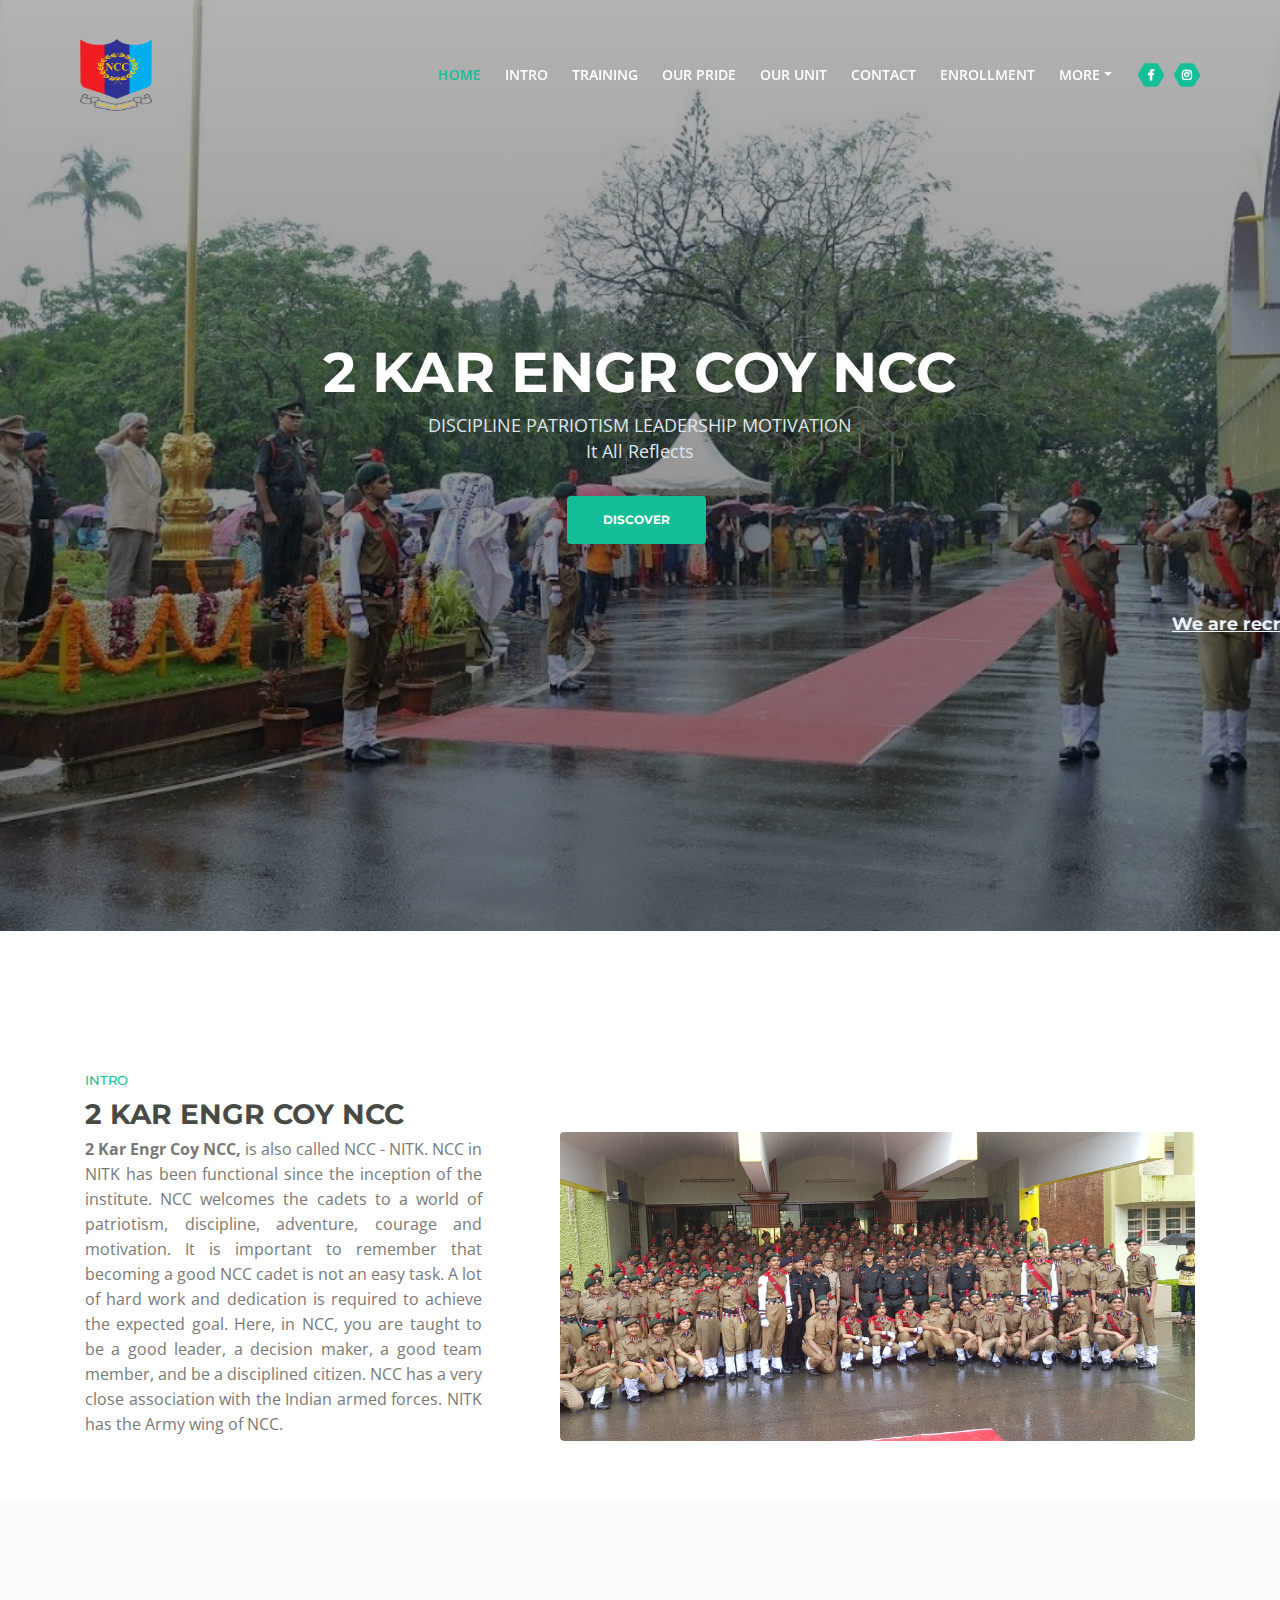
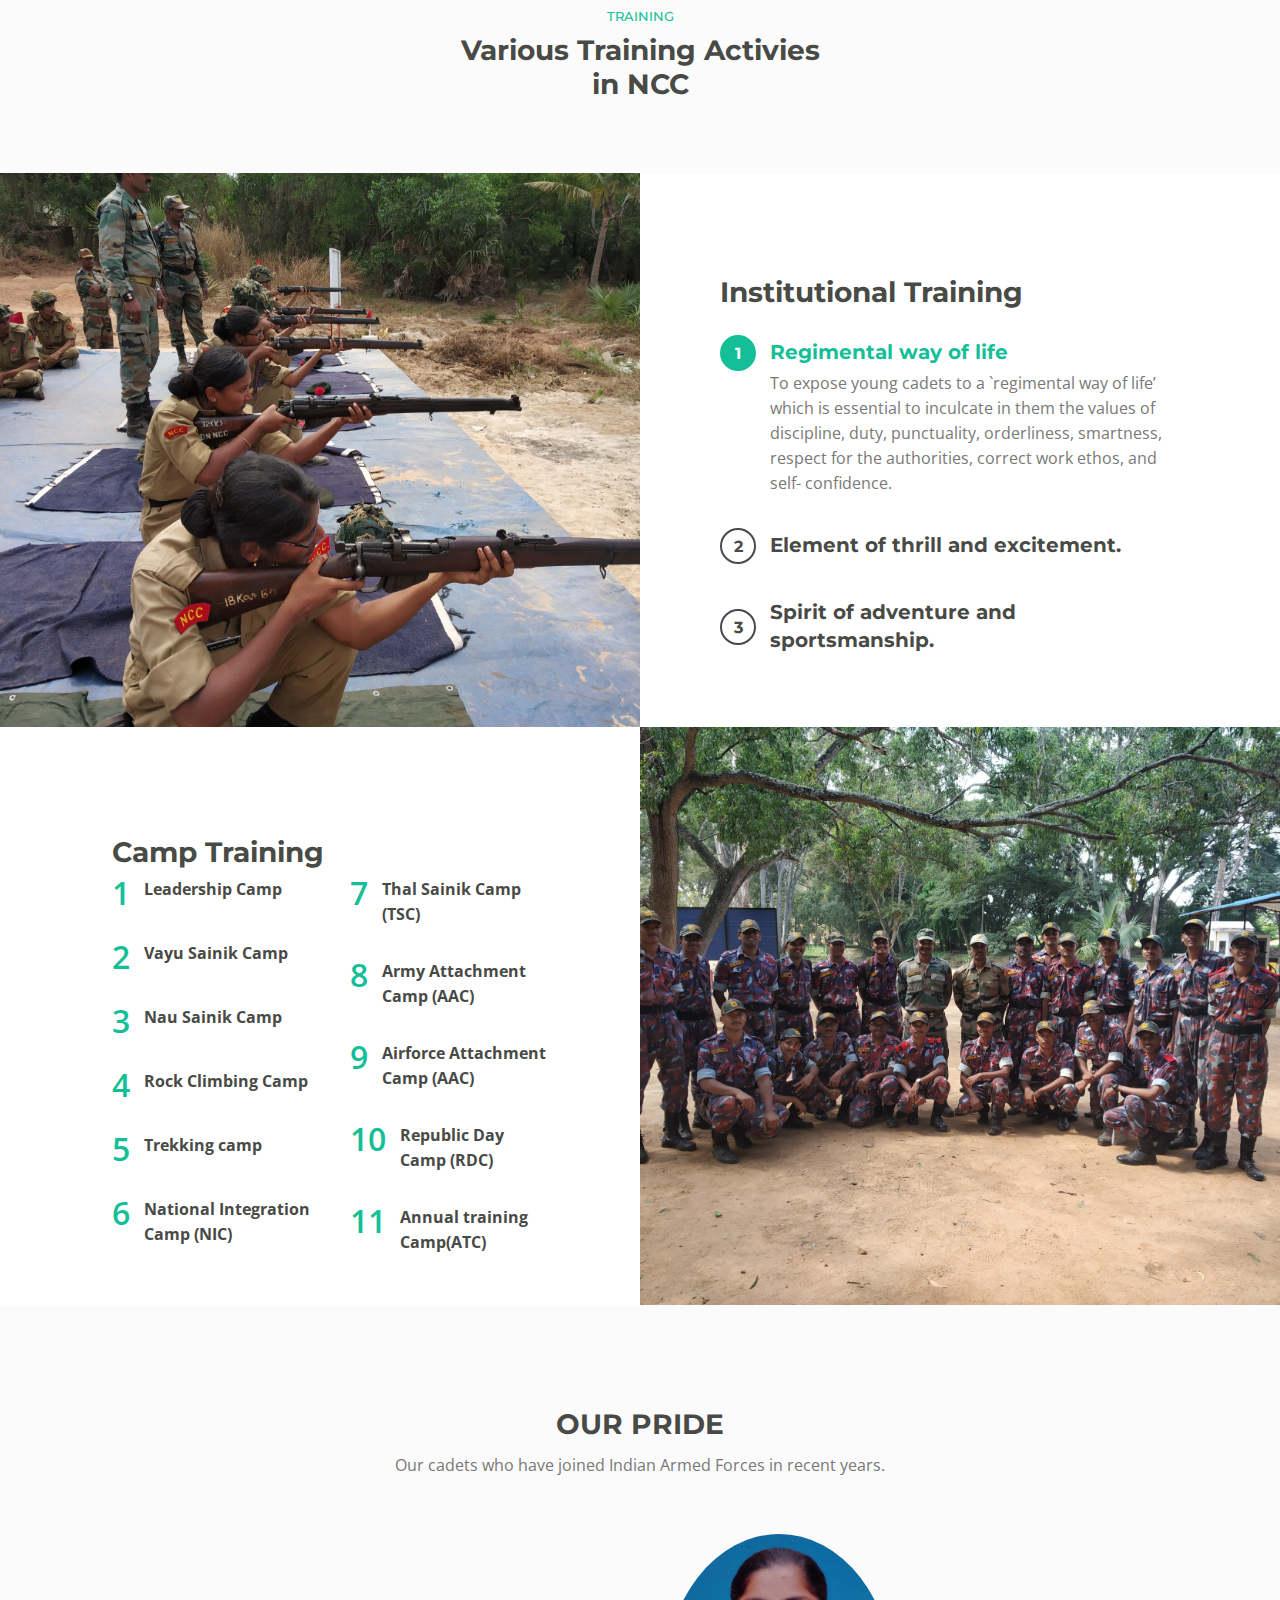
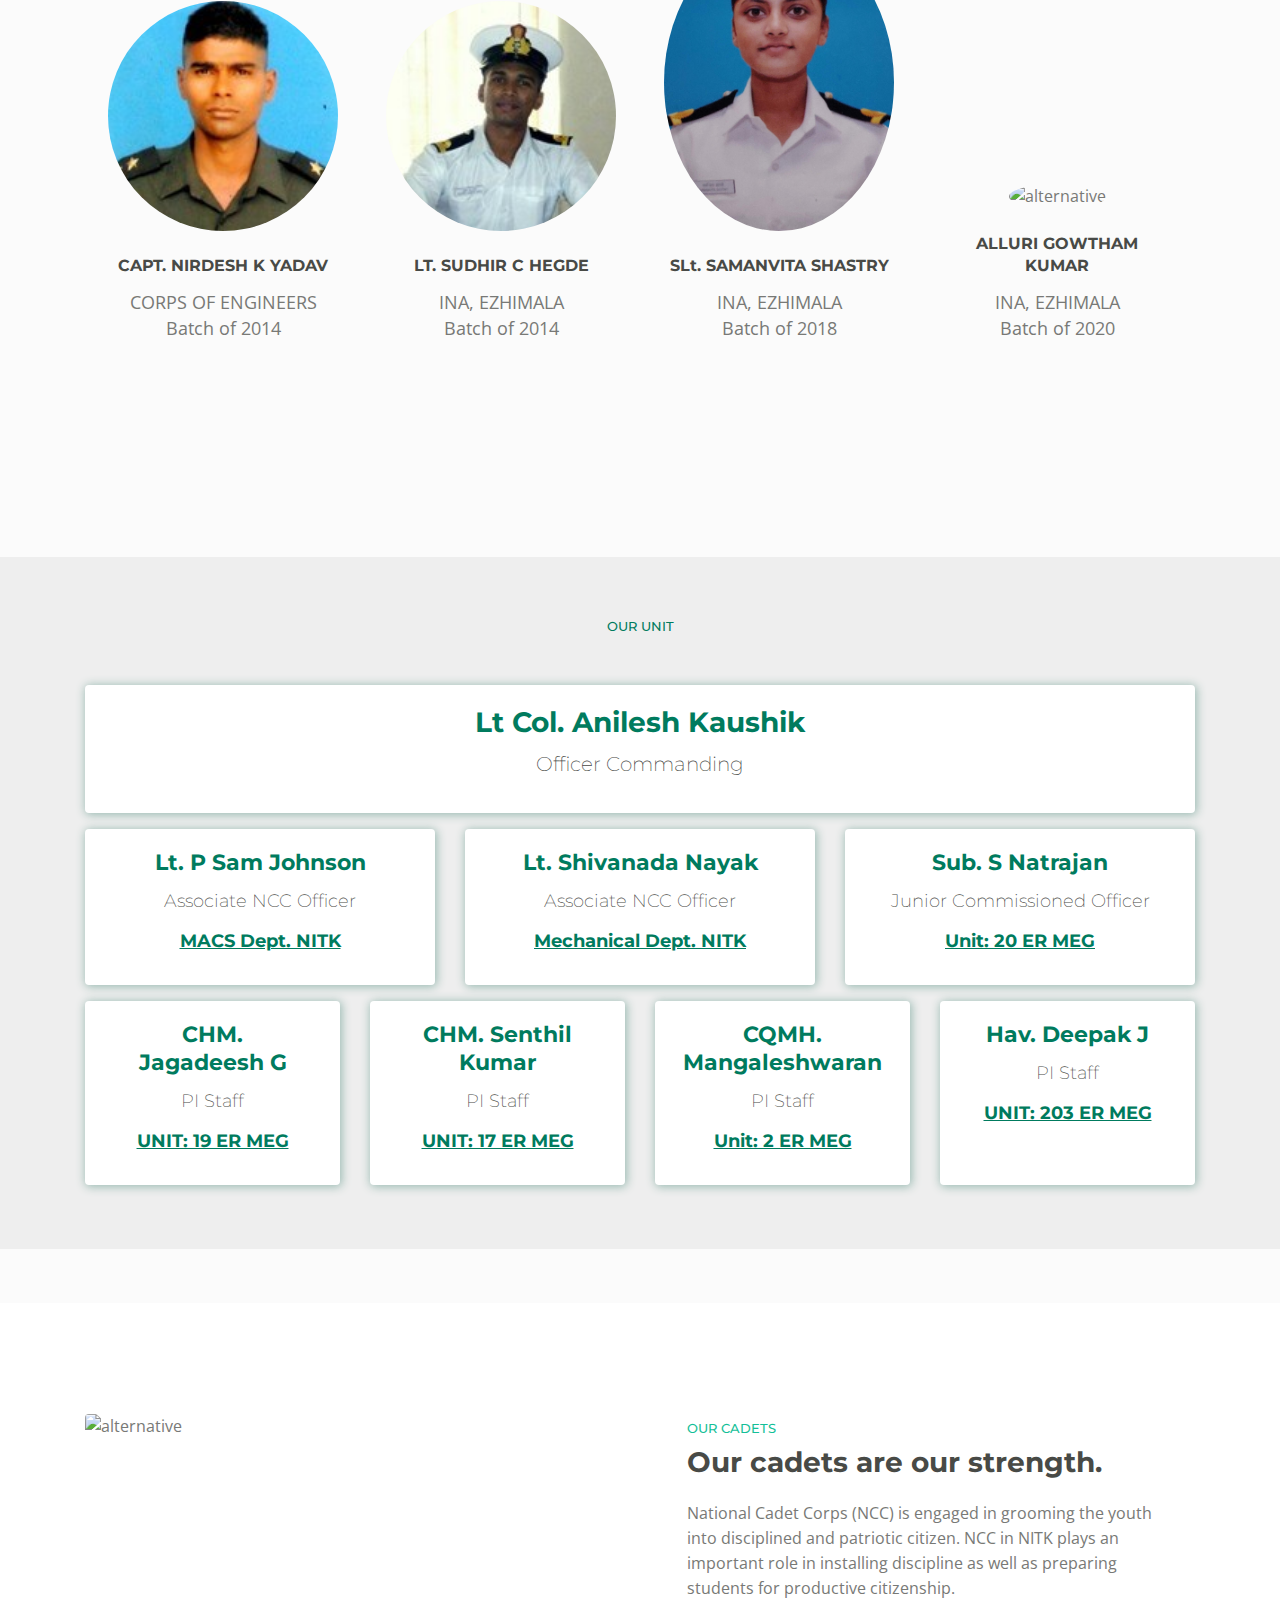
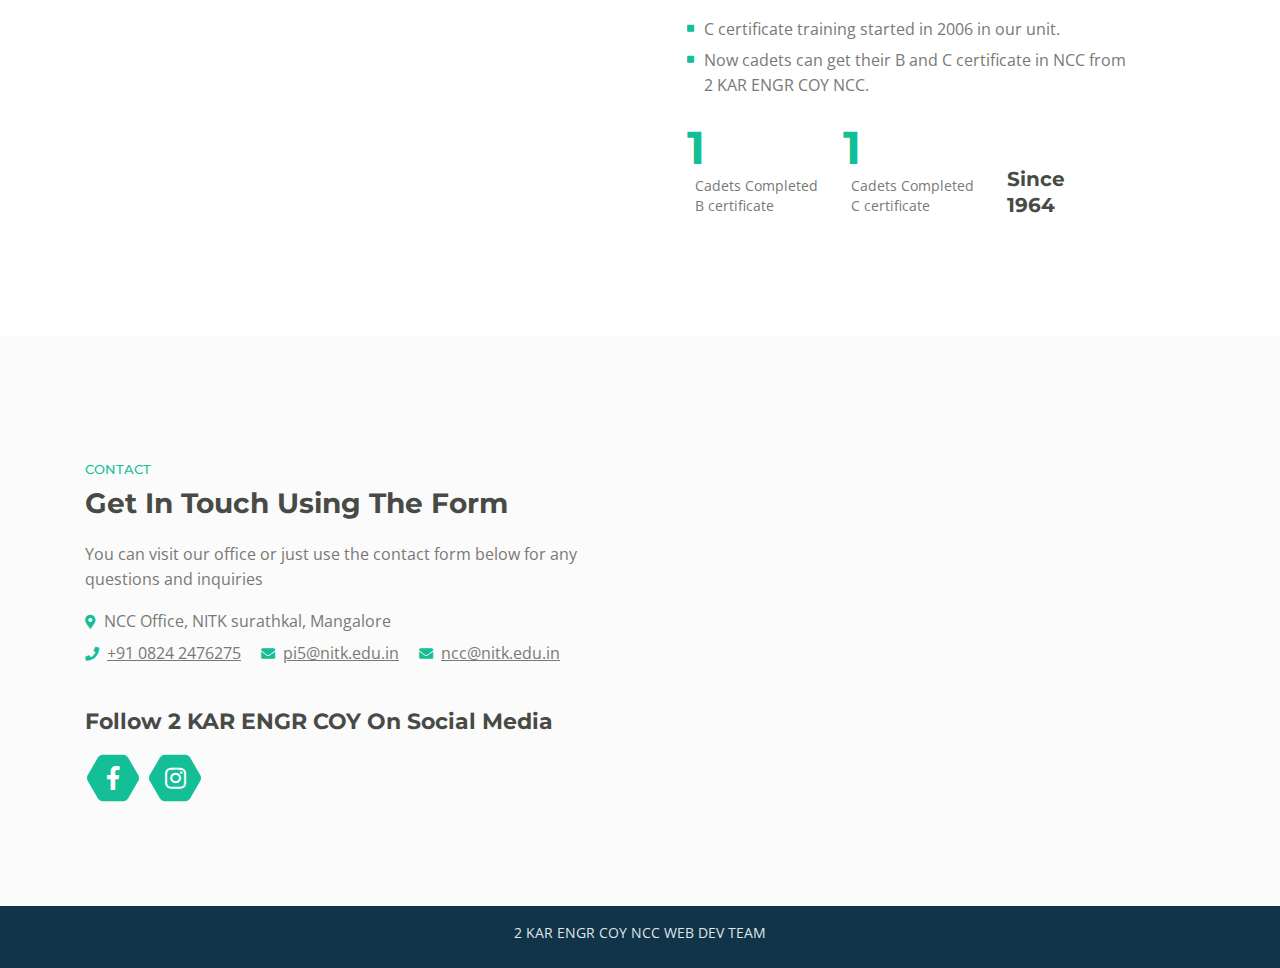
==== index.html @ 0508095e "size scroll" ====
<!DOCTYPE html>
<html lang="en">
<head>
    <meta charset="utf-8">
    <meta name="viewport" content="width=device-width, initial-scale=1, shrink-to-fit=no">
    
    <!-- SEO Meta Tags -->
    <meta name="description" content="2 KAR ENGR COY NCC is the NCC unit stationed at NITK Surathkal.">
    <meta name="author" content="2 KAR ENGR COY NCC-WEB DEV TEAM">

    <!-- OG Meta Tags to improve the way the post looks when you share the page on LinkedIn, Facebook, Google+ -->
	<meta property="og:site_name" content="" /> <!-- website name -->
	<meta property="og:site" content="" /> <!-- website link -->
	<meta property="og:title" content=""/> <!-- title shown in the actual shared post -->
	<meta property="og:description" content="" /> <!-- description shown in the actual shared post -->
	<meta property="og:image" content="" /> <!-- image link, make sure it's jpg -->
	<meta property="og:url" content="" /> <!-- where do you want your post to link to -->
	<meta property="og:type" content="article" />

    <!-- Website Title -->
    <title>2 KAR ENGR COY NCC</title>
    
    <!-- Styles -->
    <link href="https://fonts.googleapis.com/css?family=Montserrat:500,700&display=swap&subset=latin-ext" rel="stylesheet">
    <link href="https://fonts.googleapis.com/css?family=Open+Sans:400,400i,600&display=swap&subset=latin-ext" rel="stylesheet">
    <link href="css/bootstrap.css" rel="stylesheet">
    <link href="css/fontawesome-all.css" rel="stylesheet">
    <link href="css/swiper.css" rel="stylesheet">
	<link href="css/magnific-popup.css" rel="stylesheet">
	<link href="css/styles.css" rel="stylesheet">
	
	<!-- Favicon  -->
    <link rel="icon" href="images/ncc.png">
</head>
<body data-spy="scroll" data-target=".fixed-top">
    
    <!-- Preloader -->
	<div class="spinner-wrapper">
        <div class="spinner">
            <div class="bounce1"></div>
            <div class="bounce2"></div>
            <div class="bounce3"></div>
        </div>
    </div>
    <!-- end of preloader -->
    

    <!-- Navbar -->
    <nav class="navbar navbar-expand-md navbar-dark navbar-custom fixed-top">
        <!-- Text Logo - Use this if you don't have a graphic logo -->
        <!-- <a class="navbar-brand logo-text page-scroll" href="index.html">Aria</a> -->

        <!-- Image Logo -->
        <a class="navbar-brand logo-image" href="index.html"><img src="images/ncc.png" alt="alternative" ></a>
        
        <!-- Mobile Menu Toggle Button -->
        <button class="navbar-toggler" type="button" data-toggle="collapse" data-target="#navbarsExampleDefault" aria-controls="navbarsExampleDefault" aria-expanded="false" aria-label="Toggle navigation">
            <span class="navbar-toggler-awesome fas fa-bars"></span>
            <span class="navbar-toggler-awesome fas fa-times"></span>
        </button>
        <!-- end of mobile menu toggle button -->

        <div class="collapse navbar-collapse" id="navbarsExampleDefault">
            <ul class="navbar-nav ml-auto">
                <li class="nav-item">
                    <a class="nav-link page-scroll" href="#header">HOME <span class="sr-only">(current)</span></a>
                </li>
                <li class="nav-item">
                    <a class="nav-link page-scroll" href="#intro">INTRO</a>
                </li>
                <li class="nav-item">
                    <a class="nav-link page-scroll" href="#services">TRAINING</a>
                </li>
                <li class="nav-item">
                    <a class="nav-link page-scroll" href="#basic-23">OUR PRIDE</a>
                </li>
                <li class="nav-item">
                    <a class="nav-link page-scroll" href="#teams">OUR UNIT</a>
                </li>
                
                <li class="nav-item">
                    <a class="nav-link page-scroll" href="#contact">CONTACT</a>
                </li>
                <li class="nav-item">
                    <a class="nav-link page-scroll" href="enrollment.html">ENROLLMENT</a>
                </li>
                <!-- Dropdown Menu -->          
                <li class="nav-item dropdown">
                    <a class="nav-link dropdown-toggle page-scroll" href="#about" id="navbarDropdown" role="button" aria-haspopup="true" aria-expanded="false">MORE</a>
                    <div class="dropdown-menu" aria-labelledby="navbarDropdown">
                        <a class="dropdown-item" href="history.html"><span class="item-text">HISTORY OF UNIT</span></a>
                        <div class="dropdown-items-divide-hr"></div>
                        <a class="dropdown-item" href="Cadet-Testimonials.html"><span class="item-text">CADET'S TESTIMONIAL</span></a>
                        <div class="dropdown-items-divide-hr"></div>
                        <a class="dropdown-item" href="photoGallery.html"><span class="item-text">PHOTO GALLERY</span></a>
                </li>
                <!-- end of dropdown menu -->

                 
            </ul>
            <span class="nav-item social-icons">
                <span class="fa-stack">
                    <a href="https://www.facebook.com/2-Kar-Engr-Coy-NCC-102433731543988/">
                        <span class="hexagon"></span>
                        <i class="fab fa-facebook-f fa-stack-1x"></i>
                    </a>
                </span>
                <span class="fa-stack">
                    <a href="https://instagram.com/2_kar_engr_coy_nitk?igshid=dof2pknwsvzq">
                        <span class="hexagon"></span>
                        <i class="fab fa-instagram fa-stack-1x"></i>
                    </a>
                </span>
            </span>
        </div>
    </nav> <!-- end of navbar -->
    <!-- end of navbar -->


    <!-- Header -->
    <header id="header" class="header">
        <div class="header-content">
            <div class="container">
                <div class="row">
                    <div class="col-lg-12">
                        <div class="text-container">
                            <h1>2 KAR ENGR COY NCC <!--<span id="js-rotating">TEMPLATE, SERVICES, SOLUTIONS</span> --></h1>
                            <p class="p-heading p-large"> DISCIPLINE PATRIOTISM LEADERSHIP MOTIVATION <br>It All Reflects</p>
                            <a class="btn-solid-lg page-scroll" href="#intro">DISCOVER</a>
                        </div>
                    </div> <!-- end of col -->
                </div> <!-- end of row -->
            </div> <!-- end of container -->
            <marquee behavior="scroll" direction="left" ><a href="enrollment.html" style="color: aliceblue"><h5 style="color: aliceblue">We are recruiting. Application form for 2 KAR ENGR COY NCC is open now. </h5></a></marquee>
        </div> <!-- end of header-content -->
    </header> <!-- end of header -->
    <!-- end of header -->


    <!-- Intro -->
    <div id="intro" class="basic-1">
        <div class="container">
            <div class="row">
                <div class="col-lg-5">
                    <div class="text-container">
                        <div class="section-title">INTRO</div>
                        <h2>2 KAR ENGR COY NCC</h2>
                        <p><b>2 Kar Engr Coy NCC,</b> is also called NCC - NITK. NCC in NITK has been functional since the inception of the institute. NCC welcomes the cadets to a world of patriotism, discipline, adventure, courage and motivation. It is important to remember that becoming a good NCC cadet is not an easy task. A lot of hard work and dedication is required to achieve the expected goal. Here, in NCC, you are taught to be a good leader, a decision maker,  a good team member, and be a disciplined citizen. NCC has a very close association with the Indian armed forces. NITK has the Army wing of NCC.</p>
                    </div> <!-- end of text-container -->
                </div> <!-- end of col -->
                <div class="col-lg-7">
                    <div class="image-container">
                        <p> <br><br><br></p>
                        <img class="img-fluid" src="images/group.jpg" alt="alternative">
                    </div> <!-- end of image-container -->
                </div> <!-- end of col -->
            </div> <!-- end of row -->
        </div> <!-- end of container -->
    </div> <!-- end of basic-1 -->
    <!-- end of intro -->



    <!-- Services -->
    <div id="services" class="cards-2">
        <div class="container">
            <div class="row">
                <div class="col-lg-12">
                    <div class="section-title">TRAINING</div>
                    <h2>Various Training Activies<br> in NCC</h2>
                </div> <!-- end of col -->
            </div> <!-- end of row -->
            <div class="row">
                <div class="col-lg-12">
                    
                    

                </div> <!-- end of col -->
            </div> <!-- end of row -->
        </div> <!-- end of container -->
    </div> <!-- end of cards-2 -->
    <!-- end of services -->
    

    <!-- Details 1 -->
	<div id="details" class="accordion">
		<div class="area-1">
		</div><!-- end of area-1 on same line and no space between comments to eliminate margin white space --><div class="area-2">
            
            <!-- Accordion -->
            <div class="accordion-container" id="accordionOne">
                <h2>Institutional Training</h2>
                <div class="item">
                    <div id="headingOne">
                        <span data-toggle="collapse" data-target="#collapseOne" aria-expanded="true" aria-controls="collapseOne" role="button">
                            <span class="circle-numbering">1</span><span class="accordion-title">Regimental way of life</span>
                        </span>
                    </div>
                    <div id="collapseOne" class="collapse show" aria-labelledby="headingOne" data-parent="#accordionOne">
                        <div class="accordion-body">
                            To expose young cadets to a `regimental way of life’ which is essential to inculcate in them the values of discipline, duty, punctuality, orderliness, smartness, respect for the authorities, correct work ethos, and self- confidence.
                        </div>
                    </div>
                </div> <!-- end of item -->
            
                <div class="item">
                    <div id="headingTwo">
                        <span class="collapsed" data-toggle="collapse" data-target="#collapseTwo" aria-expanded="false" aria-controls="collapseTwo" role="button">
                            <span class="circle-numbering">2</span><span class="accordion-title">Element of thrill and excitement.</span>
                        </span>
                    </div>
                    <div id="collapseTwo" class="collapse" aria-labelledby="headingTwo" data-parent="#accordionOne">
                        <div class="accordion-body">
                            To generate interest in cadets by including and laying emphasis on those aspects of Institutional Training which attract young cadets into the NCC and provides them an element of thrill and excitement.
                        </div>
                    </div>
                </div> <!-- end of item -->
            
                <div class="item">
                    <div id="headingThree">
                        <span class="collapsed" data-toggle="collapse" data-target="#collapseThree" aria-expanded="false" aria-controls="collapseThree" role="button">
                            <span class="circle-numbering">3</span><span class="accordion-title">Spirit of adventure and sportsmanship.</span>
                        </span>
                    </div>
                    <div id="collapseThree" class="collapse" aria-labelledby="headingThree" data-parent="#accordionOne">
                        <div class="accordion-body">
                            To inculcate Defence Services work ethos that is characterised by hard work, sincerity of purpose, honesty, ideal of selfless service, dignity of labour, secular outlook, comradeship, spirit of adventure and sportsmanship.
                        </div>
                    </div>
                </div> <!-- end of item -->
            </div> <!-- end of accordion-container -->
            <!-- end of accordion -->

		</div> <!-- end of area-2 -->
    </div> <!-- end of accordion -->
    <!-- end of details 1 -->


    <!-- Details 2 -->
	<div class="tabs">
        <div class="area-1">
           
            <div class="tabs-container">
                 <h2>Camp Training</h2>            
                    
                <!-- end of tabs links -->
                
                <!-- Tabs Content -->
                <div class="tab-content" id="ariaTabsContent">

                   
                    <div class="tab-pane fade show active" id="tab-2" role="tabpanel" aria-labelledby="tab-2">
                        <ul class="list-unstyled li-space-lg first">
                            <li class="media">
                                <div class="media-bullet">1</div>
                                <div class="media-body"><strong>Leadership Camp
                                </strong> </div>
                            </li>
                            <li class="media">
                                <div class="media-bullet">2</div>
                                <div class="media-body"><strong>Vayu Sainik Camp</strong> </div>
                            </li>
                            <li class="media">
                                <div class="media-bullet">3</div>
                                <div class="media-body"><strong>
                                    Nau Sainik Camp</strong> </div>
                            </li>
                            <li class="media">
                                <div class="media-bullet">4</div>
                                <div class="media-body"><strong>Rock Climbing Camp</strong></div>
                            </li>
                            <li class="media">
                                <div class="media-bullet">5</div>
                                <div class="media-body"><strong>Trekking camp</strong> </div>
                            </li>
                            <li class="media">
                                <div class="media-bullet">6</div>
                                <div class="media-body"><strong>National Integration Camp (NIC)</strong></div>
                            </li>
                            
                        </ul>
                        <ul class="list-unstyled li-space-lg last">
                            
                            <li class="media">
                                <div class="media-bullet">7</div>
                                <div class="media-body"><strong>Thal Sainik Camp (TSC)</strong> </div>
                            </li>
                            <li class="media">
                                <div class="media-bullet">8</div>
                                <div class="media-body"><strong>Army Attachment Camp (AAC)</strong></div>
                            </li>
                            <li class="media">
                                <div class="media-bullet">9</div>
                                <div class="media-body"><strong>Airforce Attachment Camp (AAC)</strong></div>
                            </li>
                            <li class="media">
                                <div class="media-bullet">10</div>
                                <div class="media-body"><strong>Republic Day Camp (RDC)</strong></div>
                            </li>
                            <li class="media">
                                <div class="media-bullet">11</div>
                                <div class="media-body"><strong>Annual training Camp(ATC)</strong></div>
                            </li>
                        </ul>
                    </div> <!-- end of tab-pane -->

                </div> <!-- end of tab-content -->
                <!-- endd of tabs content -->

            </div> <!-- end of tabs-container -->
       </div><!-- end of area-1 on same line and no space between comments to eliminate margin white space --><div class="area-2"></div> <!-- end of area-2 -->
   </div> 
    <!-- end of tabs -->
    <!-- end of details 2 -->
    <div id="basic-23">
    <div class="basic-2">
        <div class="container">
            <div class="row">
                <div class="col-lg-12">
                    <h2>OUR PRIDE</h2>
                    <p class="p-heading">Our cadets who have joined Indian Armed Forces in recent years.</p>
                </div> <!-- end of col -->
            </div> <!-- end of row -->
            <div class="row">
                <div class="col-lg-12">
 <!-- end of team-member -->
                   
                    
                    <!-- Team Member -->
                    
                    <div class="team-member">
                        <div class="image-wrapper">
                            <img class="img-fluid" src="images/nirdesh.jpeg" alt="alternative" style="width: 300px; border-radius: 50%;">
                        </div> <!-- end of image wrapper -->
                        <p class="job-title">CAPT. NIRDESH K YADAV</p>
                        <p class="p-large">CORPS OF ENGINEERS<br>Batch of 2014</p>
                    </div>
                    <div class="team-member">
                        <div class="image-wrapper">
                            <img class="img-fluid" src="images/sudhir.jpeg" alt="alternative" style="width: 300px; border-radius: 50%;">
                        </div> <!-- end of image wrapper -->
                        <p class="job-title">LT. SUDHIR C HEGDE</p>
                        <p class="p-large">INA, EZHIMALA<br>Batch of 2014</p>
                    </div>
                    <!-- Team Member -->
                    <div class="team-member">
                        <div class="image-wrapper">
                            <img class="img-fluid" src="images/UniformNavy.jpg" alt="alternative" style="width: 300px; border-radius: 50%;">
                        </div> <!-- end of image wrapper -->
                        <p class="job-title">SLt. SAMANVITA SHASTRY</p>
                        <p class="p-large">INA, EZHIMALA<br>Batch of 2018</p>
                    </div>
                    <div class="team-member">
                        <div class="image-wrapper">
                            <img class="img-fluid" src="images/Goutham.png" alt="alternative" style="width: 300px; border-radius: 50%;">
                        </div> <!-- end of image wrapper -->
                        <p class="job-title">ALLURI GOWTHAM KUMAR</p>
                        <p class="p-large">INA, EZHIMALA<br>Batch of 2020</p>    
                    </div>

                </div> <!-- end of col -->
            </div> <!-- end of row -->
        </div> <!-- end of container -->
    </div>
</div>
   




    
    
<!-- Team -->
<div id = "teams" class="basic-2">
    <section id="team" class="pb-5">
        <div class="container">
            <h5 class="section-title h1">OUR UNIT</h5>           
                <div class="mb-3 card-deck">
                <div class="frontside card">
                    <div class="card">
                        <div class="card-body text-center">
                            <h2 class="card-title">Lt Col. Anilesh Kaushik</h2>
                                <h4 class="no-bold mb-3">Officer Commanding </h4>
                                </div>
                        </div>
                    </div>
    
                        <style>
                        .no-bold{
                        font-weight: 200;
                        }
                        </style>
                </div>
                <div class="mb-3  card-deck">
                    <div class="frontside card">
                    <div class="card">
                        <div class="card-body text-center">
                                                        
                            <h3 class="card-title">Lt. P Sam Johnson</h3>
                            <h5 class="no-bold mb-3">Associate NCC Officer</h5>
                            <h5 class="card-title"><u>MACS Dept. NITK</u></h5>
                            
                        </div>
    
                    </div>
                    </div>
                    <style>
                        .no-bold{
                        font-weight: 200;
                        }
                        </style>
                    <div class="frontside card">
                        <div class="card">
                            <div class="card-body text-center">
                                                            
                                <h3 class="card-title">Lt. Shivanada Nayak</h3>
                                <h5 class="no-bold mb-3">Associate NCC Officer</h5>
                                <h5 class="card-title"><u>Mechanical Dept. NITK</u></h5>
                                
                            </div>
        
                        </div>
                    </div>
                    <style>
                        .no-bold{
                        font-weight: 200;
                        }
                        </style>
                    <div class="frontside card">
                        <div class="card">
                            <div class="card-body text-center">
                                                            
                                <h3 class="card-title">Sub. S Natrajan</h3>
                                <h5 class="no-bold mb-3">Junior Commissioned Officer</h5>
                                <h5 class="card-title"><u>Unit: 20 ER MEG</u></h5>
                                
                            </div>
        
                        </div>
                    </div>
                    <style>
                        .no-bold{
                        font-weight: 200;
                        }
                        </style>
                </div>
                <div class="mb-3  card-deck">
                    <div class="frontside card">
                    <div class="card">
                        <div class="card-body text-center">
                                                        
                            <h3 class="card-title">CHM. Jagadeesh G</h3>
                            <h5 class="no-bold mb-3">PI Staff</h5>
                            <h5 class="card-title"><u>UNIT: 19 ER MEG</u></h5>
                            
                        </div>
    
                    </div>
                    </div>
                    <style>
                        .no-bold{
                        font-weight: 200;
                        }
                        .frontside {
                            box-shadow: 1px 1px 10px 1px #9bbbb3;
                        }
                        </style>
                    <div class="frontside card">
                        <div class="card">
                            <div class="card-body text-center">
                                                            
                                <h3 class="card-title">CHM. Senthil Kumar</h3>
                                <h5 class="no-bold mb-3">PI Staff</h5>
                                <h5 class="card-title"><u>UNIT: 17 ER MEG</u></h5>
                                
                            </div>
        
                        </div>
                    </div>
                    <style>
                        .no-bold{
                        font-weight: 200;
                        }
                        </style>
                    <div class="frontside card">
                        <div class="card">
                            <div class="card-body text-center m-0 pl-0 pr-0">
                                                            
                                <h3 class="card-title">CQMH. Mangaleshwaran</h3>
                                <h5 class="no-bold mb-3">PI Staff</h5>
                                <h5 class="card-title"><u>Unit: 2 ER MEG </u></h5>
                                
                            </div>
        
                        </div>
                    </div>
                    <style>
                        .no-bold{
                        font-weight: 200;
                        }
                        </style>
                    <div class="frontside card">
                        <div class="card">
                            <div class="card-body text-center">
                                                            
                                <h3 class="card-title">Hav. Deepak J</h3>
                                <h5 class="no-bold mb-3">PI Staff</h5>
                                <h5 class="card-title"><u>UNIT: 203 ER MEG</u></h5>
                                
                            </div>
        
                        </div>
                    </div>
                    <style>
                        .no-bold{
                        font-weight: 200;
                        }
                        </style>
                </div>
        </div>
    </section>
</div><!-- end of basic-2 -->
<!-- end of team -->

   


<div id="about" class="counter">
        <div class="container">
            <div class="row">
                <div class="col-lg-5 col-xl-6">
                    <div class="image-container">
                        <img class="img-fluid" src="images/counter.JPG" alt="alternative">
                    </div> <!-- end of image-container -->
               </div> <!-- end of col -->
                <div class="col-lg-7 col-xl-6">
                    <div class="text-container">
                        <div class="section-title">OUR CADETS</div>
                        <h2>Our cadets are our strength. </h2>
                        <p>National Cadet Corps (NCC) is engaged in grooming the youth into disciplined and patriotic citizen. NCC in NITK plays an important role in installing discipline as well as preparing students for productive citizenship.</p>
                        <ul class="list-unstyled li-space-lg">
                            <li class="media">
                                <i class="fas fa-square"></i>
                                <div class="media-body">C certificate training started in 2006 in our unit.</div>
                            </li>
                            <li class="media">
                                <i class="fas fa-square"></i>
                                <div class="media-body">Now cadets can get their B and C certificate in NCC from <br> 2 KAR ENGR COY NCC. </div>
                            </li> 
                        </ul>

                        <!-- Counter -->
                      <div id="counter">
                            <div class="cell">
                                <div class="counter-value number-count" data-count="1272">1</div>
                                <div class="counter-info">Cadets Completed<br>B certificate</div>
                            </div>
                            <div class="cell">
                                <div class="counter-value number-count" data-count="310">1</div>
                                <div class="counter-info">Cadets Completed<br>C certificate</div>
                            </div>
                           <div class="cell">
                                <div class="counter-info"><h4>Since <br> 1964</h4></div>
                            </div>

                        </div>
                        <!-- end of counter -->

                   </div> <!-- end of text-container -->      
                </div> <!-- end of col -->
           </div> <!-- end of row -->
       </div> <!-- end of container -->
  </div> <!-- end of counter -->


    <!-- Contact -->
    <div id="contact" class="form-2">
        <div class="container">
            <div class="row">
                <div class="col-lg-6">
                    <div class="text-container">
                        <div class="section-title">CONTACT</div>
                        <h2>Get In Touch Using The Form</h2>
                        <p>You can visit our office or just use the contact form below for any questions and inquiries</p>
                        <ul class="list-unstyled li-space-lg">
                            <li class="address"><i class="fas fa-map-marker-alt"></i>NCC Office, NITK surathkal, Mangalore</li>
                            <li><i class="fas fa-phone"></i><a href="tel:+91 8242476275">+91 0824 2476275</a></li>
                            <li><i class="fas fa-envelope"></i><a href="mailto:pi5@nitk.edu.in">pi5@nitk.edu.in</a></li>
                            
                            <li><i class="fas fa-envelope"></i><a href="mailto:ncc@nitk.edu.in">ncc@nitk.edu.in</a></li>
                        </ul>
                        <h3>Follow 2 KAR ENGR COY On Social Media</h3>

                        <span class="nav-item social-icons">
                            <span class="fa-stack">
                                <a href="https://www.facebook.com/2-Kar-Engr-Coy-NCC-102433731543988/">
                                    <span class="hexagon"></span>
                                    <i class="fab fa-facebook-f fa-stack-1x"></i>
                                </a>
                            </span>
                            <span class="fa-stack">
                                <a href="https://instagram.com/2_kar_engr_coy_nitk?igshid=dof2pknwsvzq">
                                    <span class="hexagon"></span>
                                    <i class="fab fa-instagram fa-stack-1x"></i>
                                </a>
                            </span>
                        </span>
                    </div> <!-- end of text-container -->
                </div> <!-- end of col -->
            </div> <!-- end of row -->
        </div> <!-- end of container -->
    </div> <!-- end of form-2 -->
    <!-- end of contact -->



    <!-- Copyright -->
    <div class="copyright">
        <div class="container">
            <div class="row">
                <div class="col-lg-12">
                    <p class="p-small"><a href="cadetpage.html">2 KAR ENGR COY NCC WEB DEV TEAM</a></p>
                </div> <!-- end of col -->
            </div> <!-- enf of row -->
        </div> <!-- end of container -->
    </div> <!-- end of copyright --> 
    <!-- end of copyright -->
    
    	
    <!-- Scripts -->
    <script src="js/jquery.min.js"></script> <!-- jQuery for Bootstrap's JavaScript plugins -->
    <script src="js/popper.min.js"></script> <!-- Popper tooltip library for Bootstrap -->
    <script src="js/bootstrap.min.js"></script> <!-- Bootstrap framework -->
    <script src="js/jquery.easing.min.js"></script> <!-- jQuery Easing for smooth scrolling between anchors -->
    <script src="js/swiper.min.js"></script> <!-- Swiper for image and text sliders -->
    <script src="js/jquery.magnific-popup.js"></script> <!-- Magnific Popup for lightboxes -->
    <script src="js/morphext.min.js"></script> <!-- Morphtext rotating text in the header -->
    <script src="js/isotope.pkgd.min.js"></script> <!-- Isotope for filter -->
    <script src="js/validator.min.js"></script> <!-- Validator.js - Bootstrap plugin that validates forms -->
    <script src="js/scripts.js"></script> <!-- Custom scripts -->
</body>
</html>
---- css/styles.css ----
/* Template: Aria - Business HTML Landing Page Template
   Author: Inovatik
   Created: Jul 2019
   Description: Master CSS file
*/

/*****************************************
Table Of Contents:

01. General Styles
02. Preloader
03. Navigation
04. Header
05. Intro
06. Description
07. Services
08. Details 1
09. Details 2
10. Testimonials
11. Call Me
12. Projects
13. Project Lightboxes
14. Team
15. About
16. Contact
17. Footer
18. Copyright
19. Back To Top Button
20. Extra Pages
21. Media Queries
******************************************/

/*****************************************
Colors:

- Backgrounds - light gray #fbfbfb
- Background - dark blue #153e52
- Backgrounds navbar, footer - dark gray #113448
- Buttons, bullets, icons - green #14bf98
- Headings text - black #484a46
- Body text - gray #787976
- Body text - light gray #dfe5ec
******************************************/


/******************************/
/*     01. General Styles     */
/******************************/
body,
html {
    width: 100%;
	height: 100%;
}

body, p {
	color: #787976; 
	font: 400 1rem/1.5625rem "Open Sans", sans-serif;
}

.p-large {
	font: 400 1.125rem/1.625rem "Open Sans", sans-serif;
}

.p-small {
	font: 400 0.875rem/1.375rem "Open Sans", sans-serif;
}

.p-heading {
	margin-bottom: 3.5rem;
	text-align: center;
}

.li-space-lg li {
	margin-bottom: 0.375rem;
}

.indent {
	padding-left: 1.25rem;
}

h1 {
	color: #484a46;
	font: 700 2.5rem/3rem "Montserrat", sans-serif;
}

h2 {
	color: #484a46;
	font: 700 1.75rem/2.125rem "Montserrat", sans-serif;
}

h3 {
	color: #484a46;
	font: 700 1.375rem/1.75rem "Montserrat", sans-serif;
}

h4 {
	color: #484a46;
	font: 700 1.25rem/1.625rem "Montserrat", sans-serif;
}

h5 {
	color: #484a46;
	font: 700 1.125rem/1.5rem "Montserrat", sans-serif;
}

h6 {
	color: #484a46;
	font: 700 1rem/1.375rem "Montserrat", sans-serif;
}

a {
	color: #787976;
	text-decoration: underline;
}

a:hover {
	color: #787976;
	text-decoration: underline;
}

a.green {
	color: #14bf98;
}

a.white,
.white {
	color: #dfe5ec;
}

.testimonial-text {
	font-style: italic;
}

.testimonial-author {
	font: 700 1rem/1.375rem "Montserrat", sans-serif;
}

strong {
	color: #484a46;
}

.section-title {
	color: #14bf98;
	font: 500 0.8125rem/1.125rem "Montserrat", sans-serif;
}

.btn-solid-reg {
	display: inline-block;
	padding: 1.1875rem 1.875rem 1.1875rem 1.875rem;
	border: 0.125rem solid #14bf98;
	border-radius: 0.25rem;
	background-color: #14bf98;
	color: #fff;
	font: 700 0.75rem/0 "Montserrat", sans-serif;
	text-decoration: none;
	transition: all 0.2s;
}
.btn-solid-regd {
	display: inline-block;
	padding: 1.1875rem 0.175rem 1.1875rem 0.175rem;
	border: 0.25rem solid #14bf98;
	border-radius: 0.25rem;
	background-color:#14bf98;
	color: rgb(57, 130, 240);
	font: 700 0.75rem/0 "Montserrat", sans-serif;
	text-decoration: none;
	transition: all 0.2s;
	
}
.btn-solid-regd1:hover {
	background-color: transparent;
	color: #14bf98;
	text-decoration: none;
}
.btn-solid-regd1 {
	display: inline-block;
	padding: 1.1875rem 0.175rem 1.1875rem 0.175rem;
	border: 0.25rem solid #14bf98;
	border-radius: 0.25rem;
	background-color:#14bf98;
	color: rgb(57, 130, 240);
	font: 700 0.75rem/0 "Montserrat", sans-serif;
	text-decoration: none;
	transition: all 0.2s;
	
}
btn-solid-regd2 {
	display: inline-block;
	padding: 1.1875rem 0.175rem 1.1875rem 0.175rem;
	border: 0.25rem solid #14bf98;
	border-radius: 0.25rem;
	background-color:#14bf98;
	color: rgb(57, 130, 240);
	font: 700 0.75rem/0 "Montserrat", sans-serif;
	text-decoration: none;
	transition: all 0.2s;
	
}
.btn-solid-regd2:hover {
	background-color: transparent;
	color: #14bf98;
	text-decoration: none;
}
.btn-solid-regd {
	display: inline-block;
	padding: 0rem 0.175rem 1.1875rem 0.175rem;
	border: 0.25rem solid #14bf98;
	border-radius: 0.25rem;
	background-color:#14bf98;
	color: rgb(57, 130, 240);
	font: 700 0.75rem/0 "Montserrat", sans-serif;
	text-decoration: none;
	transition: all 0.2s;
	
}
.btn-solid-regd:hover {
	background-color: transparent;
	color: #14bf98;
	text-decoration: none;
}
.btn-solid-reg:hover {
	background-color: transparent;
	color: #14bf98;
	text-decoration: none;
}

.btn-solid-lg {
	display: inline-block;
	padding: 1.375rem 2.125rem 1.375rem 2.125rem;
	border: 0.125rem solid #14bf98;
	border-radius: 0.25rem;
	background-color: #14bf98;
	color: #fff;
	font: 700 0.75rem/0 "Montserrat", sans-serif;
	text-decoration: none;
	transition: all 0.2s;
}

.btn-solid-lg:hover {
	background-color: transparent;
	color: #14bf98;
	text-decoration: none;
}

.btn-outline-reg {
	display: inline-block;
	padding: 1.1875rem 1.875rem 1.1875rem 1.875rem;
	border: 0.125rem solid #787976;
	border-radius: 0.25rem;
	background-color: transparent;
	color: #787976;
	font: 700 0.75rem/0 "Montserrat", sans-serif;
	text-decoration: none;
	transition: all 0.2s;
}

.btn-outline-reg:hover {
	background-color: #787976;
	color: #fff;
	text-decoration: none;
}

.btn-outline-lg {
	display: inline-block;
	padding: 1.375rem 2.125rem 1.375rem 2.125rem;
	border: 0.125rem solid #787976;
	border-radius: 0.25rem;
	background-color: transparent;
	color: #787976;
	font: 700 0.75rem/0 "Montserrat", sans-serif;
	text-decoration: none;
	transition: all 0.2s;
}

.btn-outline-lg:hover {
	background-color: #787976;
	color: #fff;
	text-decoration: none;
}

.btn-outline-sm {
	display: inline-block;
	padding: 1rem 1.625rem 0.9375rem 1.625rem;
	border: 0.125rem solid #787976;
	border-radius: 0.25rem;
	background-color: transparent;
	color: #787976;
	font: 700 0.75rem/0 "Montserrat", sans-serif;
	text-decoration: none;
	transition: all 0.2s;
}

.btn-outline-sm:hover {
	background-color: #787976;
	color: #fff;
	text-decoration: none;
}

.form-group {
	position: relative;
	margin-bottom: 1.25rem;
}

.form-group.has-error.has-danger {
	margin-bottom: 0.625rem;
}

.form-group.has-error.has-danger .help-block.with-errors ul {
	margin-top: 0.375rem;
}

.label-control {
	position: absolute;
	top: 0.8125rem;
	left: 1.375rem;
	color: #787976;
	opacity: 1;
	font: 400 0.875rem/1.375rem "Open Sans", sans-serif;
	cursor: text;
	transition: all 0.2s ease;
}

/* IE10+ hack to solve lower label text position compared to the rest of the browsers */
@media screen and (-ms-high-contrast: active), screen and (-ms-high-contrast: none) {  
	.label-control {
		top: 0.9375rem;
	}
}

.form-control-input:focus + .label-control,
.form-control-input.notEmpty + .label-control,
.form-control-textarea:focus + .label-control,
.form-control-textarea.notEmpty + .label-control {
	top: 0.125rem;
	opacity: 1;
	font-size: 0.75rem;
	font-weight: 500;
}

.form-control-input,
.form-control-select {
	display: block; /* needed for proper display of the label in Firefox, IE, Edge */
	width: 100%;
	padding-top: 1.25rem;
	padding-bottom: 0.25rem;
	padding-left: 1.3125rem;
	border: 1px solid #dadada;
	border-radius: 0.25rem;
	background-color: #fff;
	color: #787976;
	font: 400 0.875rem/1.375rem "Open Sans", sans-serif;
	transition: all 0.2s;
	-webkit-appearance: none; /* removes inner shadow on form inputs on ios safari */
}

.form-control-select {
	padding-top: 0.5rem;
	padding-bottom: 0.5rem;
	height: 3rem;
}

/* IE10+ hack to solve lower label text position compared to the rest of the browsers */
@media screen and (-ms-high-contrast: active), screen and (-ms-high-contrast: none) {  
	.form-control-input {
		padding-top: 1.25rem;
		padding-bottom: 0.75rem;
		line-height: 1.75rem;
	}

	.form-control-select {
		padding-top: 0.875rem;
		padding-bottom: 0.75rem;
		height: 3.125rem;
		line-height: 2.125rem;
	}
}

select {
    /* you should keep these first rules in place to maintain cross-browser behavior */
    -webkit-appearance: none;
	-moz-appearance: none;
	-ms-appearance: none;
    -o-appearance: none;
    appearance: none;
    background-image: url('../images/down-arrow.png');
    background-position: 96% 50%;
    background-repeat: no-repeat;
    outline: none;
}

select::-ms-expand {
    display: none; /* removes the ugly default down arrow on select form field in IE11 */
}

.form-control-textarea {
	display: block; /* used to eliminate a bottom gap difference between Chrome and IE/FF */
	width: 100%;
	height: 8rem; /* used instead of html rows to normalize height between Chrome and IE/FF */
	padding-top: 1.25rem;
	padding-left: 1.3125rem;
	border: 1px solid #dadada;
	border-radius: 0.25rem;
	background-color: #fff;
	color: #787976;
	font: 400 1rem/1.5625rem "Open Sans", sans-serif;
	transition: all 0.2s;
}

.form-control-input:focus,
.form-control-select:focus,
.form-control-textarea:focus {
	border: 1px solid #a1a1a1;
	outline: none; /* Removes blue border on focus */
}

.form-control-input:hover,
.form-control-select:hover,
.form-control-textarea:hover {
	border: 1px solid #a1a1a1;
}

.checkbox {
	font: 400 0.875rem/1.375rem "Open Sans", sans-serif;
}

input[type='checkbox'] {
	vertical-align: -15%;
	margin-right: 0.375rem;
}

/* IE10+ hack to raise checkbox field position compared to the rest of the browsers */
@media screen and (-ms-high-contrast: active), screen and (-ms-high-contrast: none) {  
	input[type='checkbox'] {
		vertical-align: -9%;
	}
}

.form-control-submit-button {
	display: inline-block;
	width: 100%;
	height: 3.125rem;
	border: 0.125rem solid #14bf98;
	border-radius: 0.25rem;
	background-color: #14bf98;
	color: #fff;
	font: 700 0.75rem/1.75rem "Montserrat", sans-serif;
	cursor: pointer;
	transition: all 0.2s;
}

.form-control-submit-button:hover {
	background-color: transparent;
	color: #14bf98;
}

/* Form Success And Error Message Formatting */
#lmsgSubmit.h3.text-center.tada.animated,
#cmsgSubmit.h3.text-center.tada.animated,
#pmsgSubmit.h3.text-center.tada.animated,
#lmsgSubmit.h3.text-center,
#cmsgSubmit.h3.text-center,
#pmsgSubmit.h3.text-center {
	display: block;
	margin-bottom: 0;
	color: #b93636;
	font: 400 1.125rem/1rem "Open Sans", sans-serif;
}

.help-block.with-errors .list-unstyled {
	color: #787976;
	font-size: 0.75rem;
	line-height: 1.125rem;
	text-align: left;
}

.help-block.with-errors ul {
	margin-bottom: 0;
}
/* end of form success and error message formatting */

/* Form Success And Error Message Animation - Animate.css */
@-webkit-keyframes tada {
	from {
		-webkit-transform: scale3d(1, 1, 1);
		-ms-transform: scale3d(1, 1, 1);
		transform: scale3d(1, 1, 1);
	}
	10%, 20% {
		-webkit-transform: scale3d(.9, .9, .9) rotate3d(0, 0, 1, -3deg);
		-ms-transform: scale3d(.9, .9, .9) rotate3d(0, 0, 1, -3deg);
		transform: scale3d(.9, .9, .9) rotate3d(0, 0, 1, -3deg);
	}
	30%, 50%, 70%, 90% {
		-webkit-transform: scale3d(1.1, 1.1, 1.1) rotate3d(0, 0, 1, 3deg);
		-ms-transform: scale3d(1.1, 1.1, 1.1) rotate3d(0, 0, 1, 3deg);
		transform: scale3d(1.1, 1.1, 1.1) rotate3d(0, 0, 1, 3deg);
	}
	40%, 60%, 80% {
		-webkit-transform: scale3d(1.1, 1.1, 1.1) rotate3d(0, 0, 1, -3deg);
		-ms-transform: scale3d(1.1, 1.1, 1.1) rotate3d(0, 0, 1, -3deg);
		transform: scale3d(1.1, 1.1, 1.1) rotate3d(0, 0, 1, -3deg);
	}
	to {
		-webkit-transform: scale3d(1, 1, 1);
		-ms-transform: scale3d(1, 1, 1);
		transform: scale3d(1, 1, 1);
	}
}

@keyframes tada {
	from {
		-webkit-transform: scale3d(1, 1, 1);
		-ms-transform: scale3d(1, 1, 1);
		transform: scale3d(1, 1, 1);
	}
	10%, 20% {
		-webkit-transform: scale3d(.9, .9, .9) rotate3d(0, 0, 1, -3deg);
		-ms-transform: scale3d(.9, .9, .9) rotate3d(0, 0, 1, -3deg);
		transform: scale3d(.9, .9, .9) rotate3d(0, 0, 1, -3deg);
	}
	30%, 50%, 70%, 90% {
		-webkit-transform: scale3d(1.1, 1.1, 1.1) rotate3d(0, 0, 1, 3deg);
		-ms-transform: scale3d(1.1, 1.1, 1.1) rotate3d(0, 0, 1, 3deg);
		transform: scale3d(1.1, 1.1, 1.1) rotate3d(0, 0, 1, 3deg);
	}
	40%, 60%, 80% {
		-webkit-transform: scale3d(1.1, 1.1, 1.1) rotate3d(0, 0, 1, -3deg);
		-ms-transform: scale3d(1.1, 1.1, 1.1) rotate3d(0, 0, 1, -3deg);
		transform: scale3d(1.1, 1.1, 1.1) rotate3d(0, 0, 1, -3deg);
	}
	to {
		-webkit-transform: scale3d(1, 1, 1);
		-ms-transform: scale3d(1, 1, 1);
		transform: scale3d(1, 1, 1);
	}
}

.tada {
	-webkit-animation-name: tada;
	animation-name: tada;
}

.animated {
	-webkit-animation-duration: 1s;
	animation-duration: 1s;
	-webkit-animation-fill-mode: both;
	animation-fill-mode: both;
}
/* end of form success and error message animation - Animate.css */

/* Fade-move Animation For Lightbox - Magnific Popup */
/* at start */
.my-mfp-slide-bottom .zoom-anim-dialog {
	opacity: 0;
	transition: all 0.2s ease-out;
	-webkit-transform: translateY(-1.25rem) perspective(37.5rem) rotateX(10deg);
	-ms-transform: translateY(-1.25rem) perspective(37.5rem) rotateX(10deg);
	transform: translateY(-1.25rem) perspective(37.5rem) rotateX(10deg);
}

/* animate in */
.my-mfp-slide-bottom.mfp-ready .zoom-anim-dialog {
	opacity: 1;
	-webkit-transform: translateY(0) perspective(37.5rem) rotateX(0); 
	-ms-transform: translateY(0) perspective(37.5rem) rotateX(0); 
	transform: translateY(0) perspective(37.5rem) rotateX(0); 
}

/* animate out */
.my-mfp-slide-bottom.mfp-removing .zoom-anim-dialog {
	opacity: 0;
	-webkit-transform: translateY(-0.625rem) perspective(37.5rem) rotateX(10deg); 
	-ms-transform: translateY(-0.625rem) perspective(37.5rem) rotateX(10deg); 
	transform: translateY(-0.625rem) perspective(37.5rem) rotateX(10deg); 
}

/* dark overlay, start state */
.my-mfp-slide-bottom.mfp-bg {
	opacity: 0;
	transition: opacity 0.2s ease-out;
}

/* animate in */
.my-mfp-slide-bottom.mfp-ready.mfp-bg {
	opacity: 0.8;
}
/* animate out */
.my-mfp-slide-bottom.mfp-removing.mfp-bg {
	opacity: 0;
}
/* end of fade-move animation for lightbox - magnific popup */

/* Fade Animation For Image Slider - Magnific Popup */
@-webkit-keyframes fadeIn {
	from {
		opacity: 0;
	}
	to {
		opacity: 1;
	}
}

@keyframes fadeIn {
	from {
		opacity: 0;
	}
	to {
		opacity: 1;
	}
}

.fadeIn {
	-webkit-animation: fadeIn 0.6s;
	animation: fadeIn 0.6s;
}

@-webkit-keyframes fadeOut {
	from {
		opacity: 1;
	}
	to {
		opacity: 0;
	}
}

@keyframes fadeOut {
	from {
		opacity: 1;
	}
	to {
		opacity: 0;
	}
}

.fadeOut {
	-webkit-animation: fadeOut 0.8s;
	animation: fadeOut 0.8s;
}
/* end of fade animation for image slider - magnific popup */


/*************************/
/*     02. Preloader     */
/*************************/
.spinner-wrapper {
	position: fixed;
	z-index: 999999;
	top: 0;
	right: 0;
	bottom: 0;
	left: 0;
	background: #113448;
}

.spinner {
	position: absolute;
	top: 50%; /* centers the loading animation vertically one the screen */
	left: 50%; /* centers the loading animation horizontally one the screen */
	width: 3.75rem;
	height: 1.25rem;
	margin: -0.625rem 0 0 -1.875rem; /* is width and height divided by two */ 
	text-align: center;
}

.spinner > div {
	display: inline-block;
	width: 1rem;
	height: 1rem;
	border-radius: 100%;
	background-color: #fff;
	-webkit-animation: sk-bouncedelay 1.4s infinite ease-in-out both;
	animation: sk-bouncedelay 1.4s infinite ease-in-out both;
}

.spinner .bounce1 {
	-webkit-animation-delay: -0.32s;
	animation-delay: -0.32s;
}

.spinner .bounce2 {
	-webkit-animation-delay: -0.16s;
	animation-delay: -0.16s;
}

@-webkit-keyframes sk-bouncedelay {
	0%, 80%, 100% { -webkit-transform: scale(0); }
	40% { -webkit-transform: scale(1.0); }
}

@keyframes sk-bouncedelay {
	0%, 80%, 100% { 
		-webkit-transform: scale(0);
		-ms-transform: scale(0);
		transform: scale(0);
	} 40% { 
		-webkit-transform: scale(1.0);
		-ms-transform: scale(1.0);
		transform: scale(1.0);
	}
}


/**************************/
/*     03. Navigation     */
/**************************/
.navbar-custom {
	padding-top: 0.375rem;
	padding-bottom: 0.375rem;
	background-color: #113448;
	box-shadow: 0 0.0625rem 0.375rem 0 rgba(0, 0, 0, 0.1);
	font: 600 0.875rem/0.875rem "Open Sans", sans-serif;
	transition: all 0.2s;
}

.navbar-custom .navbar-brand {
	font-size: 0;
}

.navbar-custom .navbar-brand.logo-image img {
    width: 4.5rem;
	height: 4.5rem;
	-webkit-backface-visibility: hidden;
}

.navbar-custom .navbar-brand.logo-text {
	margin-top: 0.25rem;
	margin-bottom: 0.25rem;
	font: 700 2.25rem/1.5rem "Montserrat", sans-serif;
	color: #fff;
	text-decoration: none;
}

.navbar-custom .navbar-nav {
	margin-top: 0.75rem;
	margin-bottom: 0.5rem;
}

.navbar-custom .nav-item .nav-link {
	padding: 0.625rem 0.75rem 0.625rem 0.75rem;
	color: #fff;
	text-decoration: none;
	transition: all 0.2s ease;
}

.navbar-custom .nav-item .nav-link:hover,
.navbar-custom .nav-item .nav-link.active {
	color: #14bf98;
}

/* Dropdown Menu */
.navbar-custom .dropdown:hover > .dropdown-menu {
	display: block; /* this makes the dropdown menu stay open while hovering it */
	min-width: auto;
	animation: fadeDropdown 0.2s; /* required for the fade animation */
}

@keyframes fadeDropdown {
    0% {
        opacity: 0;
    }

    100% {
        opacity: 1;
    }
}

.navbar-custom .dropdown-toggle:focus { /* removes dropdown outline on focus  */
	outline: 0;
}

.navbar-custom .dropdown-menu {
	margin-top: 0;
	border: none;
	border-radius: 0.25rem;
	background-color: #113448;
}

.navbar-custom .dropdown-item {
	color: #fff;
	text-decoration: none;
}

.navbar-custom .dropdown-item:hover {
	background-color: #113448;
}

.navbar-custom .dropdown-item .item-text {
	font: 600 0.875rem/0.875rem "Open Sans", sans-serif;
}

.navbar-custom .dropdown-item:hover .item-text {
	color: #14bf98;
}

.navbar-custom .dropdown-items-divide-hr {
	width: 100%;
	height: 1px;
	margin: 0.75rem auto 0.75rem auto;
	border: none;
	background-color: #b5bcc4;
	opacity: 0.2;
}
/* end of dropdown menu */

.navbar-custom .social-icons {
	display: none;
}

.navbar-custom .navbar-toggler {
	border: none;
	color: #fff;
	font-size: 2rem;
}

.navbar-custom button[aria-expanded='false'] .navbar-toggler-awesome.fas.fa-times{
	display: none;
}

.navbar-custom button[aria-expanded='false'] .navbar-toggler-awesome.fas.fa-bars{
	display: inline-block;
}

.navbar-custom button[aria-expanded='true'] .navbar-toggler-awesome.fas.fa-bars{
	display: none;
}

.navbar-custom button[aria-expanded='true'] .navbar-toggler-awesome.fas.fa-times{
	display: inline-block;
	margin-right: 0.125rem;
}


/*********************/
/*    04. Header     */
/*********************/
.header {
	background: linear-gradient(rgba(0, 0, 0, 0.3), rgba(0, 0, 0, 0.5)), url('../images/slider1.JPG') center center no-repeat;
	background-size: cover;
}

.header .header-content {
	padding-top: 8rem;
	padding-bottom: 2.125rem;
	text-align: center;
}

.header .text-container {
	margin-bottom: 3rem;
}

.header h1 {
	margin-bottom: 0.5rem;
	color: #fff;
}

.header .p-large {
	margin-bottom: 2rem;
	color: #dfe5ec;
}

.header .btn-solid-lg {
	margin-right: 0.5rem;
	margin-bottom: 1.25rem;
}


/*********************/
/*     05. Intro     */
/*********************/
.basic-1 {
	padding-top: 6.5rem;
	padding-bottom: 3rem;
}

.basic-1 .text-container {
	margin-bottom: 3rem;
    text-align: justify;
}

.basic-1 .section-title {
	margin-bottom: 0.5rem;
}

.basic-1 h2 {
	margin-bottom: 0.375rem;
}

.basic-1 .testimonial-author {
	color: #484a46;
}

/* Hover Animation */
.basic-1 .image-container {
	overflow: hidden;
	border-radius: 0.25rem;
}

.basic-1 .image-container img {
    margin: 0;
	border-radius: 0.25rem;
	transition: all 0.3s;
}

.basic-1 .image-container:hover img {
	-moz-transform: scale(1.15);
	-webkit-transform: scale(1.15);
	transform: scale(1.15);
} 
/* end of hover animation */

/* FontAwesome for working BootSnippet :> */

@import url('https://maxcdn.bootstrapcdn.com/font-awesome/4.7.0/css/font-awesome.min.css');
#team {
    background: #eee !important;
}

.btn-primary:hover,
.btn-primary:focus {
    background-color: #108d6f;
    border-color: #108d6f;
    box-shadow: none;
    outline: none;
}

.btn-primary {
    color: #fff;
    background-color: #007b5e;
    border-color: #007b5e;
}

section {
    padding: 60px 0;
}

section .section-title {
    text-align: center;
    color: #007b5e;
    margin-bottom: 50px;
    text-transform: uppercase;
}

#team .card {
    border: none;
    background: #ffffff;
}

.image-flip:hover .backside,
.image-flip.hover .backside {
    -webkit-transform: rotateY(0deg);
    -moz-transform: rotateY(0deg);
    -o-transform: rotateY(0deg);
    -ms-transform: rotateY(0deg);
    transform: rotateY(0deg);
    border-radius: .25rem;
}

.image-flip:hover .frontside,
.image-flip.hover .frontside {
    -webkit-transform: rotateY(180deg);
    -moz-transform: rotateY(180deg);
    -o-transform: rotateY(180deg);
    transform: rotateY(180deg);
}

.mainflip {
    -webkit-transition: 1s;
    -webkit-transform-style: preserve-3d;
    -ms-transition: 1s;
    -moz-transition: 1s;
    -moz-transform: perspective(1000px);
    -moz-transform-style: preserve-3d;
    -ms-transform-style: preserve-3d;
    transition: 1s;
    transform-style: preserve-3d;
    position: relative;
}

.frontside {
    position: relative;
    -webkit-transform: rotateY(0deg);
    -ms-transform: rotateY(0deg);
    z-index: 2;
    margin-bottom: 30px;
}

.backside {
    position: absolute;
    top: 0;
    left: 0;
    background: white;
    -webkit-transform: rotateY(-180deg);
    -moz-transform: rotateY(-180deg);
    -o-transform: rotateY(-180deg);
    -ms-transform: rotateY(-180deg);
    transform: rotateY(-180deg);
    -webkit-box-shadow: 5px 7px 9px -4px rgb(158, 158, 158);
    -moz-box-shadow: 5px 7px 9px -4px rgb(158, 158, 158);
    box-shadow: 5px 7px 9px -4px rgb(158, 158, 158);
}

.frontside,
.backside {
    -webkit-backface-visibility: hidden;
    -moz-backface-visibility: hidden;
    -ms-backface-visibility: hidden;
    backface-visibility: hidden;
    -webkit-transition: 1s;
    -webkit-transform-style: preserve-3d;
    -moz-transition: 1s;
    -moz-transform-style: preserve-3d;
    -o-transition: 1s;
    -o-transform-style: preserve-3d;
    -ms-transition: 1s;
    -ms-transform-style: preserve-3d;
    transition: 1s;
    transform-style: preserve-3d;
}
.no-bold{
                    font-weight: 200;
}

.backside .card a {
    font-size: 18px;
    color: #007b5e !important;
}

.frontside .card .card-title,
.backside .card .card-title {
    color: #007b5e !important;
}

.frontside .card .card-body img {
    width: 120px;
    height: 120px;
    border-radius: 50%;
}
/***************************/
/*     06. Description     */
/***************************/
.cards-1 {
	padding-top: 3rem;
	padding-bottom: 2.875rem;
}

.cards-1 .card {
	margin-bottom: 2.5rem;
	border: none;
	text-align: center;
}

.cards-1 .fa-stack {
	width: 6rem;
	height: 6rem;
	margin-right: auto;
	margin-bottom: 1rem;
	margin-left: auto;
	line-height: 6rem;
	text-align: left;
}

.cards-1 .fa-stack .hexagon {
	position: absolute;
	width: 6rem;
	height: 6rem;
	background: url('../images/hexagon-green.svg') center center no-repeat;
	background-size: 6rem 6rem;
}

.cards-1 .fa-stack-1x {
	color: #fff;
	font-size: 2rem;
}

.cards-1 .card-body {
	padding: 0;
}

.cards-1 .card-title {
	margin-bottom: 0.625rem;
}


/************************/
/*     07. Services     */
/************************/
.cards-2 {
	padding-top: 6.625rem;	
	padding-bottom: 1.25rem;	
	background-color: #fbfbfb;
}

.cards-2 .section-title {
	margin-bottom: 0.5rem;
	text-align: center;
}

.cards-2 h2 {
	margin-bottom: 3.25rem;
	text-align: center;
}

.cards-2 .card {
	margin-bottom: 5.625rem;
	border: none;
	background-color: transparent;
}

.cards-2 .card-image img {
	border-top-left-radius: 0.375rem;
	border-top-right-radius: 0.375rem;
}

.cards-2 .card-body {
	padding: 2.25rem 2rem 2.125rem 2rem;
	border: 1px solid #ebe8e8;
	border-bottom-left-radius: 0.375rem;
	border-bottom-right-radius: 0.375rem;
	background-color: #fff;
}

.cards-2 h3 {
	margin-bottom: 0.75rem;
	text-align: center;
}

.cards-2 .list-unstyled {
	margin-bottom: 1.5rem;
}

.cards-2 .list-unstyled .fas {
	color: #14bf98;
	font-size: 0.5rem;
	line-height: 1.375rem;
}

.cards-2 .list-unstyled .media-body {
	margin-left: 0.625rem;
}

.cards-2 .price {
	margin-bottom: 0.25rem;
	color: #484a46;
	font: 700 1rem/1.5rem "Montserrat", sans-serif;
	text-align: center;
}

.cards-2 .price span {
	color: #14bf98;
}

.cards-2 .button-container {
	margin-top: -1.375rem;
	text-align: center;
}

.cards-2 .btn-solid-reg:hover {
	background-color: #fff;
}


/*************************/
/*     08. Details 1     */
/*************************/
.accordion .area-1 {
	height: 27rem;
	background: url('../images/firing.jpg') center center no-repeat;
	background-size: cover;
}

.accordion .accordion-container {
	max-width: 90%;
	margin-right: auto;
	margin-left: auto;
	padding-top: 6.375rem;
	padding-bottom: 1.5rem;
}

.accordion h2 {
	margin-bottom: 1.625rem;
}

.accordion .item {
	margin-bottom: 2rem;
}

.accordion h4 {
	margin-bottom: 0;
}

.accordion span[aria-expanded="true"] .circle-numbering,
.accordion span[aria-expanded="false"] .circle-numbering {
	display: inline-block;
	width: 2.25rem;
	height: 2.25rem;
	margin-right: 0.875rem;
	border: 0.125rem solid #14bf98;
	border-radius: 50%;
	background-color: #14bf98;
	color: #fff;
	font: 700 1rem/2.125rem "Montserrat", sans-serif;
	text-align: center;
	vertical-align: middle;
	cursor: pointer;
	transition: all 0.2s ease;
}

.accordion span[aria-expanded="false"] .circle-numbering {
	border: 0.125rem solid #484a46;
	background-color: transparent;
	color: #484a46;
}

.accordion .item:hover span[aria-expanded="false"] .circle-numbering {
	border: 0.125rem solid #14bf98;
	color: #14bf98;
}

.accordion .accordion-title {
	display: inline-block;
	width: 70%;
	margin-top: 0.125rem;
	margin-bottom: 0.25rem;
	color: #484a46;
	font: 700 1.25rem/1.75rem "Montserrat", sans-serif;
	vertical-align: middle;
	cursor: pointer;
	transition: all 0.2s ease;
}

.accordion .item:hover .accordion-title {
	color: #14bf98;
}

.accordion span[aria-expanded="true"] .accordion-title {
	color: #14bf98;
}

.accordion .accordion-body {
	margin-left: 3.125rem;
}


/*************************/
/*     09. Details 2     */
/*************************/
.tabs .tabs-container {
	max-width: 90%;
	margin-right: auto;
	margin-left: auto;
	padding-top: 2rem;
	padding-bottom: 5.75rem;
}

.tabs .nav-tabs {
	justify-content: center;
	margin-bottom: 1.125rem;
	border-bottom: none;
}

.tabs .nav-link {
	margin-right: 1.625rem;
	margin-bottom: 0.875rem;
	padding: 0;
	border: none;
	border-radius: 0.25rem;
	color: #c1cace;
	font: 700 1.375rem/1.375rem "Montserrat", sans-serif;
	text-decoration: none;
	transition: all 0.2s ease;
}

.tabs .nav-link:hover,
.tabs .nav-link.active {
	color: #14bf98;
}

.tabs .nav-link .fas {
	margin-right: 0.125rem;
	font-size: 0.875rem;
	vertical-align: 20%;
}

.tabs #tab-1 .progress-container {
	margin-top: 1.5rem;
}

.tabs #tab-1 .progress-container .title {
	margin-bottom: 0.25rem;
	color: #484a46;
	font: 600 0.875rem/1.25rem "Open Sans", sans-serif;
}

.tabs #tab-1 .progress {
	height: 1.375rem;
	margin-bottom: 1.125rem;
	border-radius: 0.125rem;
	background-color: #f9fafc;
}

.tabs #tab-1 .progress-bar {
	display: block;
	padding-left: 1.5rem;
	border-radius: 0.125rem;
	background: linear-gradient(to bottom right, #14bf98, #1bd1a7);
}

.tabs #tab-1 .progress-bar.first {
	width: 100%;
}

.tabs #tab-1 .progress-bar.second {
	width: 75%;
}

.tabs #tab-1 .progress-bar.third {
	width: 90%;
}

.tabs #tab-2 .list-unstyled {
	margin-top: 1.75rem;
	margin-bottom: 0;
	vertical-align: top;
}

.tabs #tab-2 .list-unstyled .media {
	margin-bottom: 2rem;
}

.tabs #tab-2 .list-unstyled .media-bullet {
	color: #14bf98;
	font-weight: 600;
	font-size: 2rem;
	line-height: 2rem;
}

.tabs #tab-2 .list-unstyled .media-body {
	margin-left: 0.875rem;
}

.tabs #tab-3 .list-unstyled .fas {
	color: #14bf98;
	font-size: 0.5rem;
	line-height: 1.375rem;
}

.tabs #tab-3 .list-unstyled .media-body {
	margin-left: 0.625rem;
}

.tabs #tab-3 .list-unstyled {
	margin-bottom: 1.75rem;
}

.tabs .area-2 {
	height: 27rem;
	background: url('../images/meg.jpg') center center no-repeat;
	background-size: cover;
}


/****************************/
/*     10. Testimonials     */
/****************************/
.slider {
	padding-top: 6.375rem;
	padding-bottom: 6.5rem;
	background-color: #fbfbfb;
}

.slider h2 {
	margin-bottom: 0.75rem;
	text-align: center;
}

.slider .slider-container {
	position: relative;
}

.slider .swiper-container {
	position: static;
	width: 90%;
	text-align: center;
}

.slider .swiper-button-prev:focus,
.slider .swiper-button-next:focus {
	/* even if you can't see it chrome you can see it on mobile device */
	outline: none;
}

.slider .swiper-button-prev {
	left: -0.5rem;
	background-image: url("data:image/svg+xml;charset=utf-8,%3Csvg%20xmlns%3D'http%3A%2F%2Fwww.w3.org%2F2000%2Fsvg'%20viewBox%3D'0%200%2028%2044'%3E%3Cpath%20d%3D'M0%2C22L22%2C0l2.1%2C2.1L4.2%2C22l19.9%2C19.9L22%2C44L0%2C22L0%2C22L0%2C22z'%20fill%3D'%23787976'%2F%3E%3C%2Fsvg%3E");
	background-size: 1.125rem 1.75rem;
}

.slider .swiper-button-next {
	right: -0.5rem;
	background-image: url("data:image/svg+xml;charset=utf-8,%3Csvg%20xmlns%3D'http%3A%2F%2Fwww.w3.org%2F2000%2Fsvg'%20viewBox%3D'0%200%2028%2044'%3E%3Cpath%20d%3D'M27%2C22L27%2C22L5%2C44l-2.1-2.1L22.8%2C22L2.9%2C2.1L5%2C0L27%2C22L27%2C22z'%20fill%3D'%23787976'%2F%3E%3C%2Fsvg%3E");
	background-size: 1.125rem 1.75rem;
}

.slider .card {
	position: relative;
	border: none;
	background-color: transparent;
}

.slider .card-image {
	width: 6rem;
	height: 6rem;
	margin-right: auto;
	margin-bottom: 0.25rem;
	margin-left: auto;
	border-radius: 50%;
}

.slider .card .card-body {
	padding-bottom: 0;
}

.slider .testimonial-text {
	margin-bottom: 0.625rem;
}

.slider .testimonial-author {
	color: #484a46;
}


/**********************/
/*     11. Call Me    */
/**********************/
.form-1 {
	padding-top: 1rem;	
	padding-bottom: 2rem;	
	background-color: #fff ;
}

.form-1 .text-container {
	margin-bottom: 4rem;
}

.form-1 .section-title {
	margin-bottom: 0.5rem;
}

.form-1 h2 {
	margin-bottom: 1.375rem;
	color: #153e52;
}

.form-1 .list-unstyled .fas {
	color: #14bf98;
	font-size: 0.5rem;
	line-height: 1.375rem;
}

.form-1 .list-unstyled .media-body {
	margin-left: 0.625rem;
}

.form-1 .label-control {
	color: #f8f9fa;
}

.form-1 .form-control-input,
.form-1 .form-control-select {
	border: 1px solid #39728f;
	background-color: #2a5d77;
	color: #153e52;
}

.form-1 .form-control-textarea {
	border: 1px solid #39728f;
	background-color: #2a5d77;
	color: #153e52;
}

.form-1 .form-control-input:focus,
.form-1 .form-control-input:hover,
.form-1 .form-control-select:focus,
.form-1 .form-control-select:hover,
.form-1 .form-control-textarea:focus,
.form-1 .form-control-textarea:hover {
	border: 1px solid #153e52;
}

#lmsgSubmit.h3.text-center.tada.animated,
#lmsgSubmit.h3.text-center {
	color: #153e52;
}

.form-1 .help-block.with-errors .list-unstyled {
	color: #dfe5ec;
}


/************************/
/*     12. Projects     */
/************************/
.filter {
	padding-top: 6.5rem;
	padding-bottom: 7rem;
}

.filter .section-title {
	margin-bottom: 0.5rem;
}

.filter h2,
.filter .section-title {
	text-align: center;
}

.filter h2 {
	margin-bottom: 3.25rem;
}

.filter .button-group {
	text-align: center;
}

.filter .button-group a {
	display: inline-block;
	margin-right: 0.1875rem;
	margin-bottom: 0.5rem;
	margin-left: 0.1875rem;
	padding: 0.3125rem 1.375rem 0.25rem 1.375rem;
	border-radius: 0.25rem;
	background-color: #f1f4f7;
	color: #7b7e85;
	font: 700 0.75rem/1.25rem "Montserrat", sans-serif;
	cursor: pointer;
	transition: all 0.2s ease;
}

.filter .button-group a:hover {
	background-color: #14bf98;
	color: #fff;
}

.filter .button-group a.button.is-checked {
	background-color: #14bf98;
	color: #fff;
}

.filter .grid {
	margin-top: 1.25rem;
	border-radius: 0.375rem;
}

/* Hover Animation */
.filter .element-item {
	position: relative;
	float: left;
	overflow: hidden;
	width: 50%;
	background-color: #000; /* to hide 1px white margin in IE */
}

.filter .element-item img {
	max-width: 100%;
	margin: 0;
	transition: all 0.3s;
}

.filter .element-item:hover img {
	-moz-transform: scale(1.15);
	-webkit-transform: scale(1.15);
	transform: scale(1.15);
} 
/* end of hover animation */

.filter .element-item .element-item-overlay { 
	position: absolute;
	z-index: 2;
	top: 0;
	left: 0;
	width: 100%;
	height: 100%;
	background-color: rgba(0, 0, 0, 0.4);
	opacity: 1;
	text-align: center;
	transition: all 0.3s;
}

.filter .element-item .element-item-overlay span { 
	position: absolute;
	z-index: 3;
	top: 42%;
	right: 0;
	left: 0;
	color: #fff;
	font: 700 1.125rem/1.625rem "Montserrat", sans-serif;
}


/**********************************/
/*     13. Project Lightboxes     */
/**********************************/
.lightbox-basic {
	position: relative;
	max-width: 62.5rem;
	margin: 2.5rem auto;
	padding: 1.5625rem;
	border-radius: 0.25rem;
	background: #fff;
	text-align: left;
}

.lightbox-basic img {
	margin-right: auto;
	margin-bottom: 2rem;
	margin-left: auto;
	border-radius: 0.25rem;
}

.lightbox-basic .line-heading {
	width: 3rem;
	height: 1px;
	margin-top: 0;
	margin-bottom: 0.625rem;
	margin-left: 0;
	border: none;
	background-color: #14bf98;
}

.lightbox-basic h6 {
	margin-bottom: 2rem;
}

.lightbox-basic .testimonial-container {
	margin-top: 1.75rem;
	margin-bottom: 2.125rem;
	padding: 1.125rem 1.5rem 1.125rem 1.5rem;
	border-radius: 0.25rem;
	background-color: #fbfbfb;
}

.lightbox-basic .testimonial-text {
	margin-bottom: 0.5rem;
}

.lightbox-basic .testimonial-author {
	margin-bottom: 0;
}

.lightbox-basic .btn-solid-reg,
.lightbox-basic .btn-outline-reg {
	margin-right: 0.375rem;
	margin-bottom: 1rem;
}

.lightbox-basic a.mfp-close.as-button {
	position: relative;
	width: auto;
	height: auto;
	margin-right: 0.5rem;
	color: #484a46;
	opacity: 1;
}

.lightbox-basic a.mfp-close.as-button:hover {
	color: #f2f2f2;
}

.lightbox-basic button.mfp-close.x-button {
	position: absolute;
	top: -0.375rem;
	right: -0.375rem;
	width: 2.75rem;
	height: 2.75rem;
}


/********************/
/*     14. Team     */
/********************/
.basic-2 {
	padding-top: 6.375rem;
	padding-bottom: 3.375rem;
	background-color: #fbfbfb;
	text-align: center;
}

.basic-2 h2 {
	margin-bottom: 0.75rem;
}

.basic-2 .team-member {
	display: inline-block;
	max-width: 20rem;
	margin-right: 1.5rem;
	margin-bottom: 3.5rem;
	margin-left: 1.5rem;
	
}

/* Hover Animation */
.basic-2 .image-wrapper {
	overflow: hidden;
	margin-bottom: 1.5rem;
}

.basic-2 .image-wrapper img {
	margin: 0;
	transition: all 0.3s;
}

.basic-2 .image-wrapper:hover img {
	-moz-transform: scale(1.15);
	-webkit-transform: scale(1.15);
	transform: scale(1.15);
} 
/* end of hover animation */

.basic-2 .team-member .p-large {
	margin-bottom: 0.25rem;
}

.basic-2 .team-member .job-title {
	margin-bottom: 0.75rem;
	color: #484a46;
	font: 700 1rem/1.375rem "Montserrat", sans-serif;
}

.basic-2 .fa-stack {
	width: 1.75rem;
	height: 1.75rem;
	margin-right: 0.125rem;
	margin-left: 0.125rem;
}

.basic-2 .fa-stack .hexagon {
	position: absolute;
	left: 0;
	width: 1.75rem;
	height: 1.75rem;
	background: url('../images/hexagon-green.svg') center center no-repeat;
	background-size: 1.75rem 1.75rem;
	transition: all 0.2s ease;
}

.basic-2 .fa-stack:hover .hexagon {
	background: url('../images/hexagon-white.svg') center center no-repeat;
	background-size: 1.75rem 1.75rem;
}

.basic-2 .fa-stack-1x {
	font-size: 0.6875rem;
	line-height: 1.75rem;
	color: #fff;
	transition: all 0.2s ease;
}

.basic-2 .fa-stack:hover .fa-stack-1x {
	color: #14bf98;
}


/*********************/
/*     15. About     */
/*********************/
.counter {
	padding-top: 6.875rem;
	padding-bottom: 5.25rem;
}

.counter .image-container {
	margin-bottom: 3rem;
}

.counter .image-container img {
	border-radius: 0.25rem;
}

.counter .section-title {
	margin-bottom: 0.5rem;
}

.counter h2 {
	margin-bottom: 1.375rem;
}

.counter .list-unstyled {
	margin-bottom: 1.5rem;
}

.counter .list-unstyled .fas {
	color: #14bf98;
	font-size: 0.5rem;
	line-height: 1.375rem;
}

.counter .list-unstyled .media-body {
	margin-left: 0.625rem;
}

.counter #counter {
	text-align: center;
}

.counter #counter .cell {
	display: inline-block;
	width: 9.5rem;
	margin-bottom: 0.75rem;
}

.counter #counter .counter-value {
	display: inline-block;
	margin-bottom: 0.125rem;
	color: #14bf98;
	font: 700 2.875rem/3.25rem "Montserrat", sans-serif;
	vertical-align: middle;
}

.counter #counter .counter-info {
	display: inline-block;
	margin-left: 0.5rem;
	font-size: 0.875rem;
	line-height: 1.25rem;
	vertical-align: middle;
}


/***********************/
/*     16. Contact     */
/***********************/
.form-2 {
	padding-top: 6.625rem;
	padding-bottom: 5.625rem;
	background-color: #fbfbfb;
}

.form-2 .text-container {
	margin-bottom: 3rem;
}

.form-2 .section-title {
	margin-bottom: 0.5rem;
 }

.form-2 h2 {
	margin-bottom: 1.375rem;
}

.form-2 .list-unstyled {
	margin-bottom: 2.25rem;
	font-size: 1rem;
	line-height: 1.625rem;
}

.form-2 .list-unstyled .fas,
.form-2 .list-unstyled .fab {
	margin-right: 0.5rem;
	font-size: 0.875rem;
	color: #14bf98;
}

.form-2 .list-unstyled .fa-phone {
	vertical-align: 3%;
}

.form-2 h3 {
	margin-bottom: 1rem;
}

.form-2 .fa-stack {
	margin-right: 0.25rem;
	margin-bottom: 0.75rem;
	margin-left: 0.125rem;
	width: 3.25rem;
	height: 3.25rem;
}

.form-2 .fa-stack .hexagon {
	position: absolute;
	width: 3.25rem;
	height: 3.25rem;
	background: url('../images/hexagon-green.svg') center center no-repeat;
	background-size: 3.25rem 3.25rem;
	transition: all 0.2s ease;
}

.form-2 .fa-stack:hover .hexagon {
	background: url('../images/hexagon-white.svg') center center no-repeat;
	background-size: 3.25rem 3.25rem;
}

.form-2 .fa-stack-1x {
	font-size: 1.5rem;
	line-height: 3.25rem;
	color: #fff;
	transition: all 0.2s ease;
}

.form-2 .fa-stack:hover .fa-stack-1x {
	color: #14bf98;
}


/**********************/
/*     17. Footer     */
/**********************/
.footer {
	padding-top: 5rem;
	background-color: #113448;
}

.footer .text-container {
	margin-bottom: 2.25rem;
}

.footer h4 {
	margin-bottom: 0.75rem;
	color: #fff;
}

.footer p,
.footer ul {
	font-size: 0.875rem;
	line-height: 1.375rem;
}


/*************************/
/*     18. Copyright     */
/*************************/
.copyright {
	padding-top: 1rem;
	padding-bottom: 0.5rem;
	background-color: #113448;
	text-align: center;
}

.copyright p,
.copyright a {
	color: #dfe5ec;
	text-decoration: none;
}


/**********************************/
/*     19. Back To Top Button     */
/**********************************/
a.back-to-top {
	position: fixed;
	z-index: 999;
	right: 0.75rem;
	bottom: 0.75rem;
	display: none;
	width: 2.625rem;
	height: 2.625rem;
	border-radius: 1.875rem;
	background: #14bf98 url("../images/up-arrow.png") no-repeat center 47%;
	background-size: 1.125rem 1.125rem;
	text-indent: -9999px;
}

a:hover.back-to-top {
	background-color: #13aa87; 
}


/***************************/
/*     20. Extra Pages     */
/***************************/
.ex-header {
	padding-top: 2rem;
	padding-bottom: 2rem;
	background-color: #153e52;
	text-align: center;
}

.ex-header h1 {
	color: #fff;
}

.ex-basic-1 {
	padding-top: 2rem;
	padding-bottom: 0.875rem;
	background-color: #fbfbfb;
}

.ex-basic-1 .breadcrumbs {
	margin-bottom: 1rem;
}

.ex-basic-1 .breadcrumbs .fa {
	margin-right: 0.5rem;
	margin-left: 0.625rem;
}

.ex-basic-2 {
	padding-top: 4.75rem;
	padding-bottom: 4rem;
}

.ex-basic-2 h3 {
	margin-bottom: 1rem;
}

.ex-basic-2 .text-container {
	margin-bottom: 3.625rem;
    text-align: justify;
}

.ex-basic-2 .text-container.last {
	margin-bottom: 0;
}

.ex-basic-2 .list-unstyled .fas {
	color: #14bf98;
	font-size: 0.5rem;
	line-height: 1.375rem;
}

.ex-basic-2 .list-unstyled .media-body {
	margin-left: 0.625rem;
}

.ex-basic-2 .form-container {
	margin-top: 2.5rem;
}

.ex-basic-2 .btn-outline-reg {
	margin-top: 1.75rem;
}



/*****************************/
/*     21. Media Queries     */
/*****************************/	
/* Min-width width 768px */
@media (min-width: 768px) {
	
	/* General Styles */
	.p-heading {
		width: 85%;
		margin-right: auto;
		margin-left: auto;
	}
	/* end of general styles */


	/* Navigation */
	.navbar-custom {
		padding: 2.125rem 1.5rem 2.125rem 2rem;
		box-shadow: none;
        background: transparent;
	}
	
	.navbar-custom .navbar-brand.logo-text {
		color: #fff;
	}

	.navbar-custom .navbar-nav {
		margin-top: 0;
		margin-bottom: 0;
	}

	.navbar-custom .nav-item .nav-link {
		padding: 0.25rem 0.75rem 0.25rem 0.75rem;
	}
	
	.navbar-custom .nav-item .nav-link:hover,
	.navbar-custom .nav-item .nav-link.active {
		color: #14bf98;
	}

	.navbar-custom.top-nav-collapse {
        padding: 0.375rem 1.5rem 0.375rem 2rem;
		box-shadow: 0 0.0625rem 0.375rem 0 rgba(0, 0, 0, 0.1);
		background-color: #113448;
	}

	.navbar-custom.top-nav-collapse .navbar-brand.logo-text {
		color: #fff;
	}

	.navbar-custom.top-nav-collapse .nav-item .nav-link {
		color: #fff;
	}
	
	.navbar-custom.top-nav-collapse .nav-item .nav-link:hover,
	.navbar-custom.top-nav-collapse .nav-item .nav-link.active {
		color: #14bf98;
	}

	.navbar-custom .dropdown-menu {
		padding-top: 1rem;
		padding-bottom: 1rem;
		border-top: 0.75rem solid rgba(0, 0, 0, 0);
		border-radius: 0.25rem;
		box-shadow: 0 0.25rem 0.375rem 0 rgba(0, 0, 0, 0.03);
	}
	
	.navbar-custom.top-nav-collapse .dropdown-menu {
		border-top: 0.125rem solid rgba(0, 0, 0, 0);
	}

	.navbar-custom .dropdown-item {
		padding-top: 0.25rem;
		padding-bottom: 0.25rem;
	}

	.navbar-custom .dropdown-items-divide-hr {
		width: 84%;
	}
	/* end of navigation */


	/* Header */
	.header .header-content {
		padding-top: 13rem;
		padding-bottom: 7.5rem;
	}

	.header h1 {
		font: 700 3.5rem/4rem "Montserrat", sans-serif;
	}
	/* end of header */


	/* Details 1 */
	.accordion .accordion-container {
		max-width: 70%;
	}
	/* end of details 1 */


	/* Details 2 */
	.tabs .tabs-container {
		max-width: 70%;
	}

	.tabs #tab-2 .list-unstyled {
		display: inline-block;
		width: 45%;
		margin-top: 0;
	}
	
	.tabs #tab-2 .list-unstyled.first {
		margin-right: 2rem;
	}
	/* end of details 2 */


	/* Testimonials */
	.slider .swiper-button-prev {
		left: 1rem;
		width: 1.375rem;
		background-size: 1.375rem 2.125rem;
	}
	
	.slider .swiper-button-next {
		right: 1rem;
		width: 1.375rem;
		background-size: 1.375rem 2.125rem;
	}
	/* end of testimonials */


	/* Projects */
	.filter .element-item { 
		width: 25%; 
	}
	
	.filter .element-item .element-item-overlay { 
		opacity: 0;
		transition: opacity 0.3s ease;
	}

	.filter .element-item:hover .element-item-overlay {
		opacity: 1;
	}
	/* end of projects */


	/* About */
	.counter #counter {
		text-align: left;
	}

	.counter #counter .cell {
	}
	/* end of about */


	/* Contact */
	.form-2 .list-unstyled li {
		display: inline-block;
		margin-right: 1rem;
	}

	.form-2 .list-unstyled .address {
		display: block;
	}
	/* end of contact */


	/* Extra Pages */
	.ex-header {
		padding-top: 11rem;
		padding-bottom: 9rem;
	}

	.ex-basic-2 .form-container {
		margin-top: 0.5rem;
	}
	/* end of extra pages */
}
/* end of min-width width 768px */


/* Min-width width 992px */
@media (min-width: 992px) {
	
	/* General Styles */
	.p-heading {
		width: 65%;
	}
	/* end of general styles */


	/* Navigation */
	.navbar-custom .social-icons {
		display: block;
		margin-left: 0.5rem;
	}

	.navbar-custom .fa-stack {
		margin-left: 0.375rem;
		font-size: 0.8125rem;
	}

	.navbar-custom .fa-stack .hexagon {
		width: 1.625rem;
		height: 1.625rem;
		position: absolute;
		background: url('../images/hexagon-green.svg') center center no-repeat;
		background-size: 1.625rem 1.625rem;
		transition: all 0.2s ease;
	}

	.navbar-custom .fa-stack:hover .hexagon {
		background: url('../images/hexagon-white.svg') center center no-repeat;
		background-size: 1.625rem 1.625rem;
	}
	
	.navbar-custom .fa-stack-1x {
		font-size: 0.6875rem;
		line-height: 1.625rem;
		color: #fff;
		transition: all 0.2s ease;
	}

	.navbar-custom .fa-stack:hover .fa-stack-1x {
		color: #14bf98;
	}
	/* end of navigation */


	/* Header */
	.header .header-content {
		padding-top: 14rem;
		padding-bottom: 15rem;
	}

	.header .text-container {
		margin-top: 6.5rem;
	}
	/* end of header */


	/* Intro */
	.basic-1 {
		padding-top: 6.875rem;
	}

	.basic-1 .text-container {
		margin-bottom: 0;
	}
	/* end of intro */


	/* Description */
	.cards-1 .card {
		display: inline-block;
		max-width: 17.5rem;
		text-align: left;
		vertical-align: top;
	}
	
	.cards-1 div.card:nth-child(3n+2) {
		margin-right: 2.5rem;
		margin-left: 2.5rem;
	}
	/* end of description */


	/* Services */
	.cards-2 .card {
		max-width: 18.25rem;
		display: inline-block;
		vertical-align: top;
	}

	.cards-2 .col-lg-12 div.card:nth-child(3n+2) {
		margin-right: 1.25rem;
		margin-left: 1.25rem;
	}
	/* end of services */


	/* Details 1 */
	.accordion {
		height: 34.625rem;
	}
	
	.accordion .area-1 {
		width: 50%;
		height: 100%;
		display: inline-block;
	}
	
	.accordion .area-2 {
		width: 50%;
		height: 100%;
		display: inline-block;
		vertical-align: top;
	}
	
	.accordion .accordion-container {
		max-width: 88%;
		margin-left: 2rem;
		padding-bottom: 0;
	}

	.accordion .accordion-title {
		width: 85%;
	}
	/* end of details 1 */


	/* Details 2 */
	.tabs {
		height: 36.125rem;
	}

	.tabs .area-1 {
		width: 50%;
		height: 100%;
		display: inline-block;
		vertical-align: top;
	}

	.tabs .area-2 {
		width: 50%;
		height: 100%;
		display: inline-block;
	}

	.tabs .tabs-container {
		max-width: 88%;
		margin-left: 2rem;
		padding-top: 6.75rem;
		padding-bottom: 0;
	}

	.tabs .nav-tabs {
		justify-content: flex-start;
	}
	/* end of details 2 */


	/* Call Me */
	.form-1 {
		padding-top: 7rem;	
	}

	.form-1 .text-container {
		margin-bottom: 0;
	}
	/* end of call me */


	/* Project Lightboxes */
	.lightbox-basic img {
		margin-bottom: 0;
	}
	
	.lightbox-basic h3 {
		margin-top: 0.375rem;
	}

	.lightbox-basic .btn-solid-reg,
	.lightbox-basic .btn-outline-reg {
		margin-bottom: 0;
	}
	/* end of project lightboxes */


	/* Team */
	.basic-2 .team-member {
		width: 12.75rem;
		max-width: 100%;
		margin-right: 0.75rem;
		margin-left: 0.75rem;
	}
	/* end of team */


	/* About */
	.counter .image-container {
		margin-bottom: 0;
	}
	/* end of about */


	/* Contact */
	.form-2 {
		padding-top: 6.875rem;
	}

	.form-2 .text-container {
		margin-bottom: 0;
	}
	/* end of contact */


	/* Extra Pages */
	.ex-header h1 {
		width: 80%;
		margin-right: auto;
		margin-left: auto;
	}

	.ex-basic-2 {
		padding-bottom: 5rem;
	}
	/* end of extra pages */
}
/* end of min-width width 992px */


/* Min-width width 1200px */
@media (min-width: 1200px) {
	
	/* General Styles */
	.p-heading {
		width: 55%;
	}
	/* end of general styles */


	/* Navigation */
	.navbar-custom {
		padding-right: 5rem;
		padding-left: 5rem;
	}

	.navbar-custom.top-nav-collapse {
		padding-right: 5rem;
		padding-left: 5rem;
	}
	/* end of navigation */

	
	/* Header */
	.header .header-content {
		padding-top: 14.75rem;
		padding-bottom: 17.5rem;
	}
	/* end of header */


	/* Intro */
	.basic-1 .text-container {
		margin-top: 1.875rem;
		margin-right: 3rem;
	}
	/* end of intro */


	/* Description */
	.cards-1 .card {
		max-width: 21rem;
	}

	.cards-1 div.card:nth-child(3n+2) {
		margin-right: 2.875rem;
		margin-left: 2.875rem;
	}
	/* end of description */


	/* Services */
	.cards-2 .card {
		max-width: 20.875rem;
	}

	.cards-2 .card-body {
		padding: 2.25rem 2.5rem 2.125rem 2.5rem;
	}

	.cards-2 .col-lg-12 div.card:nth-child(3n+2) {
		margin-right: 3rem;
		margin-left: 3rem;
	}
	/* end of services */


	/* Details 1 */
	.accordion .accordion-container {
		max-width: 28rem;
		margin-left: 5rem;
	}
	/* end of details 1 */


	/* Details 2 */
	.tabs .tabs-container {
		max-width: 28rem;
		margin-right: 5rem;
		margin-left: auto;
	}

	.tabs #tab-2 .media-wrapper.first {
		margin-right: 2rem;
	}
	/* end of details 2 */


	/* Call Me */
	.form-1 .text-container {
		margin-top: 1.375rem;
		margin-right: 1.75rem;
		margin-left: 3rem
	}

	.form-1 form {
		margin-left: 1.75rem;
		margin-right: 3rem
	}
	/* end of call me */


	/* Projects */
	.filter .element-item {
		width: 17.3125rem; /* to eliminate grid overflow problem on hard refresh */
		height: 16.875rem;
	}

	.filter .element-item .element-item-overlay span { 
		top: 45%;
	}
	/* end of projects */


	/* Team */
	.basic-2 .team-member {
		width: 14.375rem;
		margin-right: 1.375rem;
		margin-left: 1.375rem;
	}
	/* end of team */


	/* About */
	.counter {
		padding-bottom: 6.125rem;
	}

	.counter .image-container {
		margin-right: 1.5rem;
	}

	.counter .text-container {
		margin-top: 0.375rem;
		margin-right: 2.5rem;
		margin-left: 2rem;
	}
	/* end of about */
	
	
	/* Contact */
	.form-2 .text-container {
		margin-top: 0.875rem;
		margin-right: 1.5rem;
	}

	.form-2 form {
		margin-left: 1.5rem;
	}
	/* end of contact */


	/* Footer */
	.footer .text-container.about {
		margin-right: 5rem;
	}
	/* end of footer */


	/* Extra Pages */
	.ex-header h1 {
		width: 60%;
		margin-right: auto;
		margin-left: auto;
	}

	.ex-basic-2 .form-container {
		margin-left: 1.75rem;
	}
	/* end of extra pages */
}
/* end of min-width width 1200px */


/* Min-width width 1600px */
@media (min-width: 1600px) {
	
	/* Navigation */
	.navbar-custom {
		padding-right: 12rem;
		padding-left: 12rem;
	}

	.navbar-custom.top-nav-collapse {
		padding-right: 12rem;
		padding-left: 12rem;
	}
	/* end of navigation */
}
/* end of min-width width 1200px */
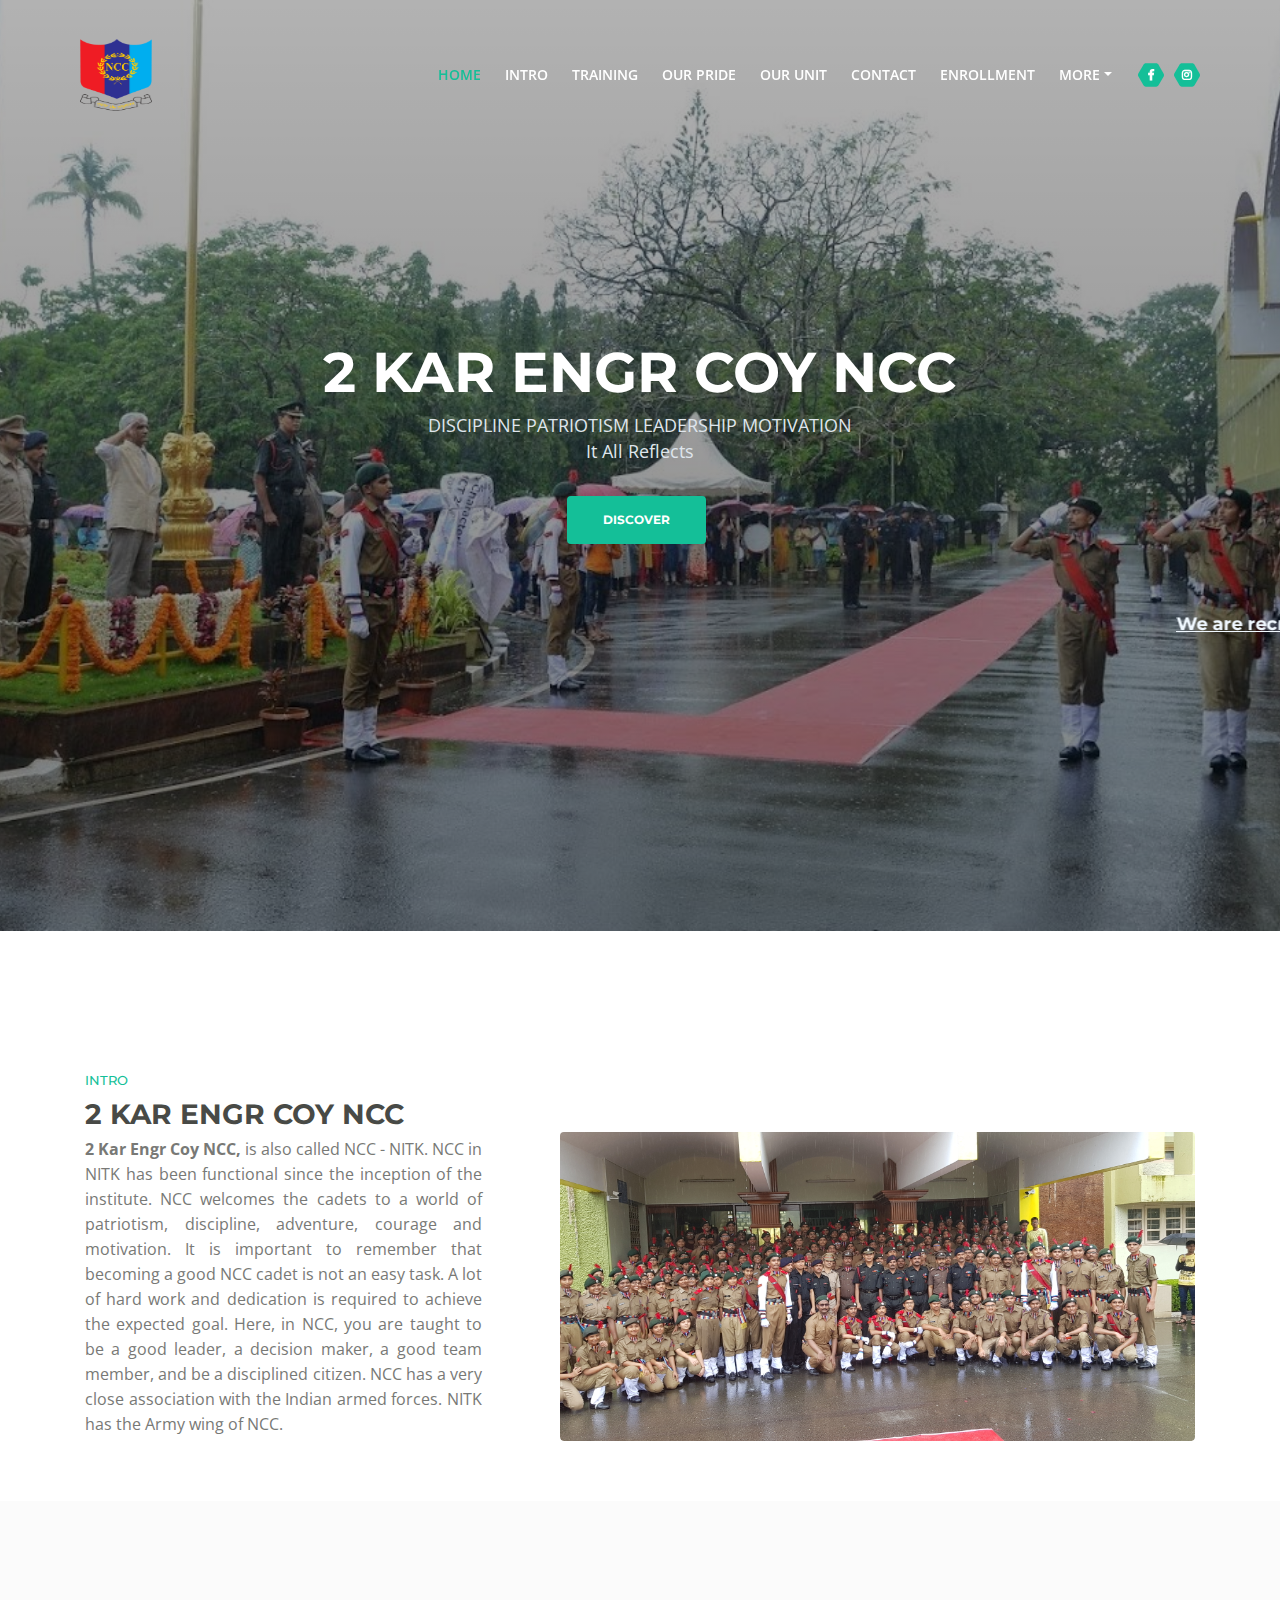
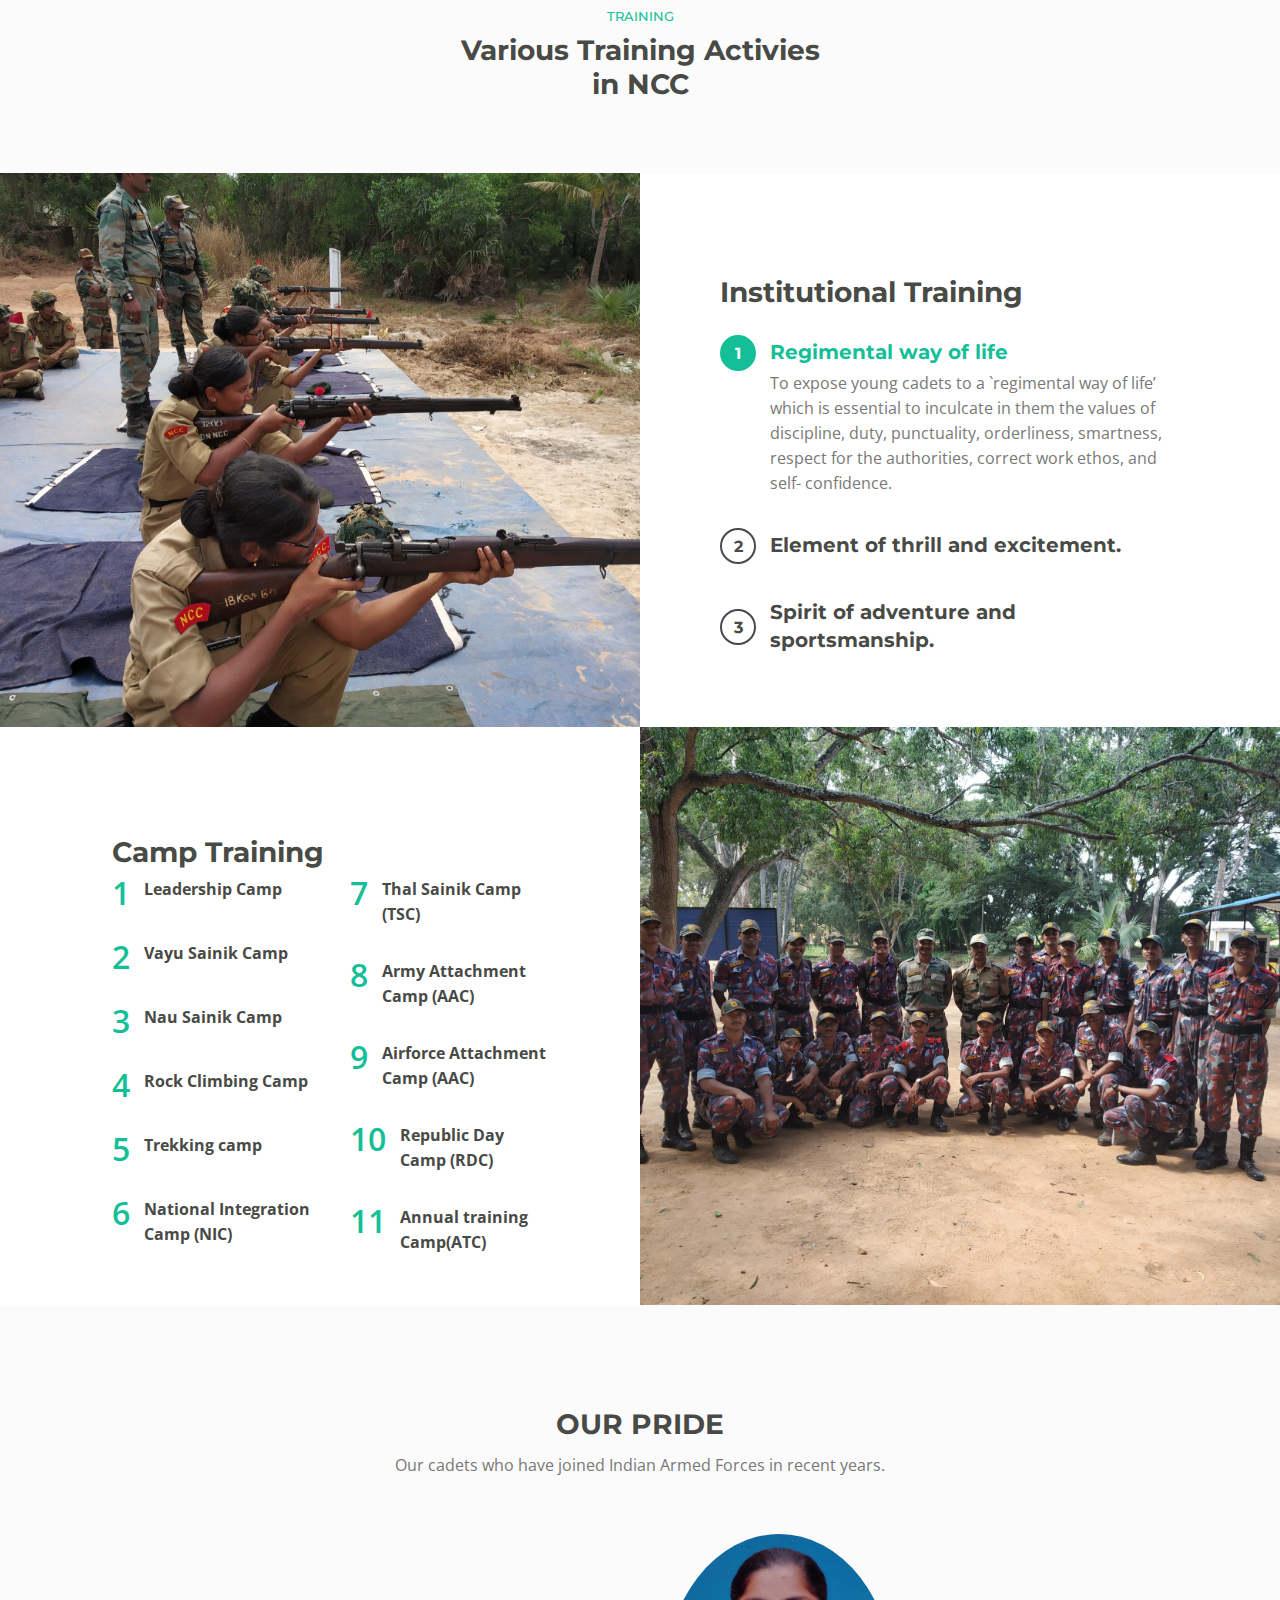
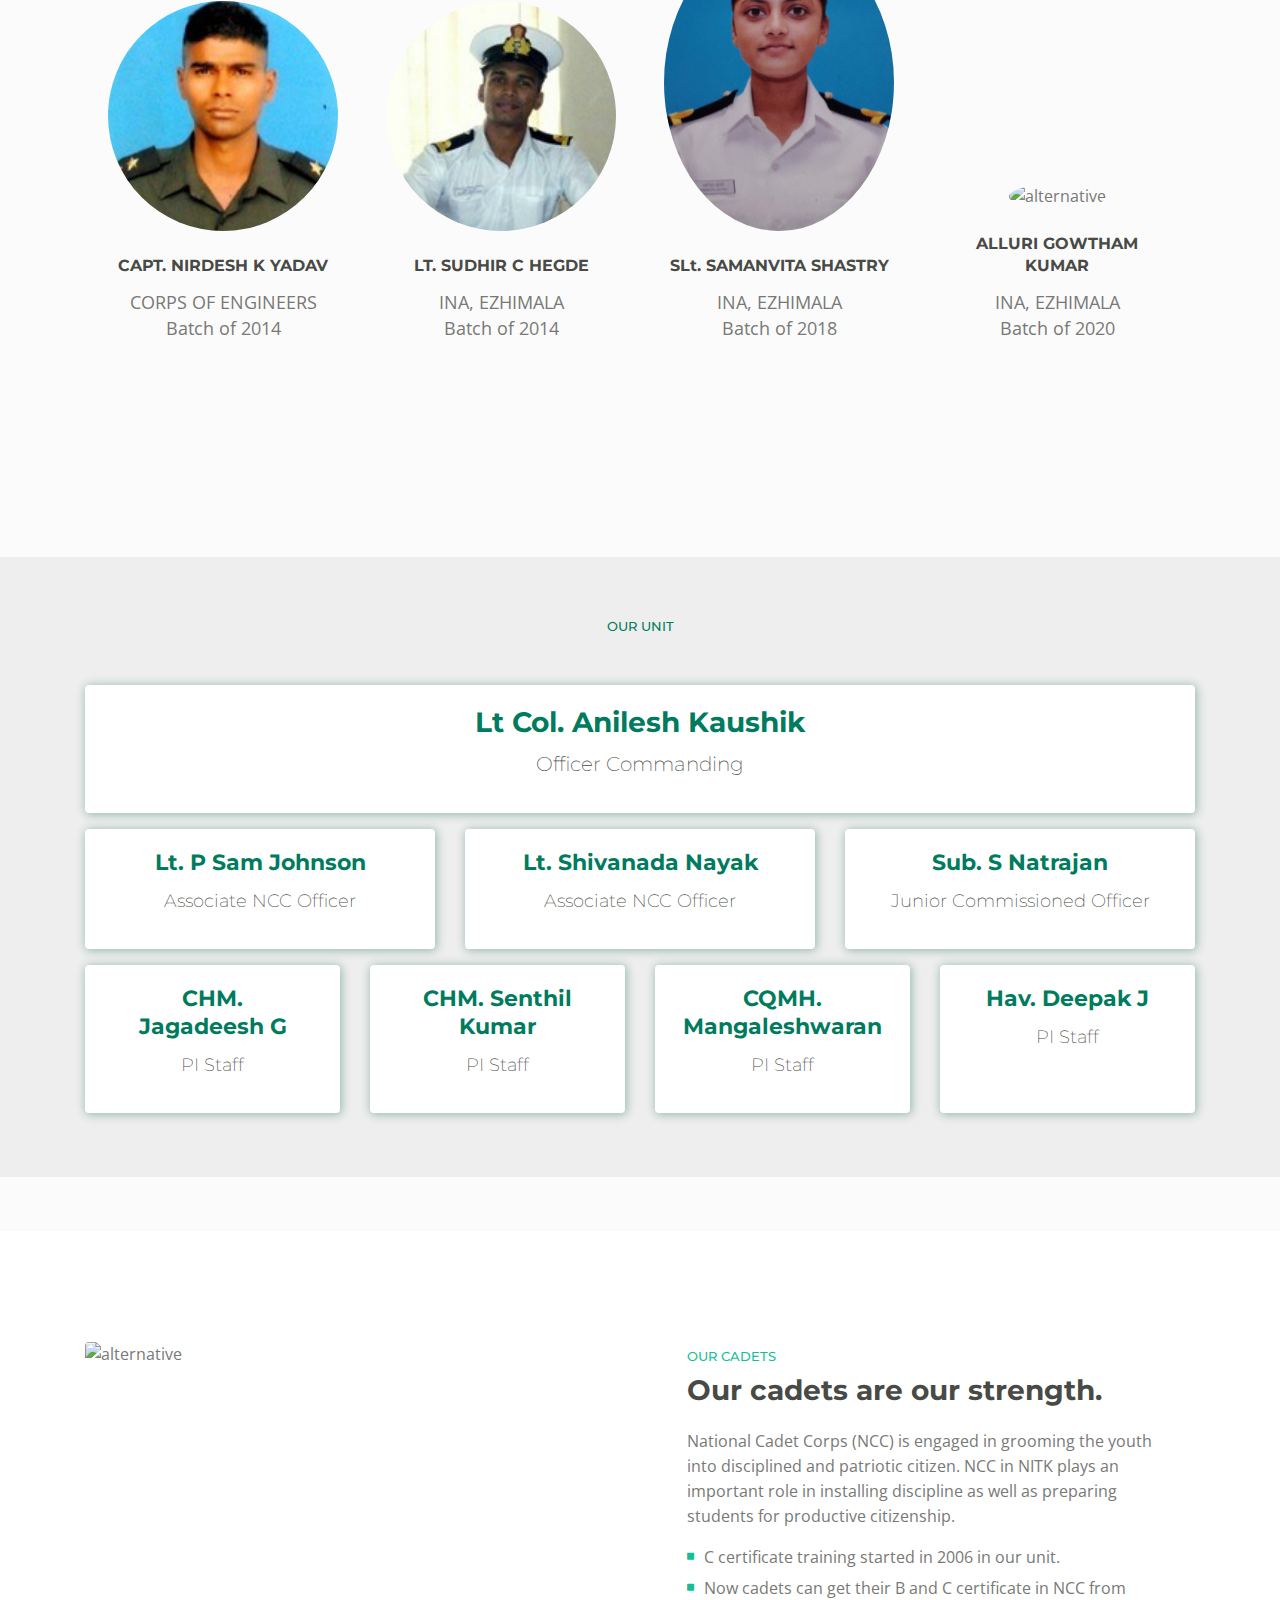
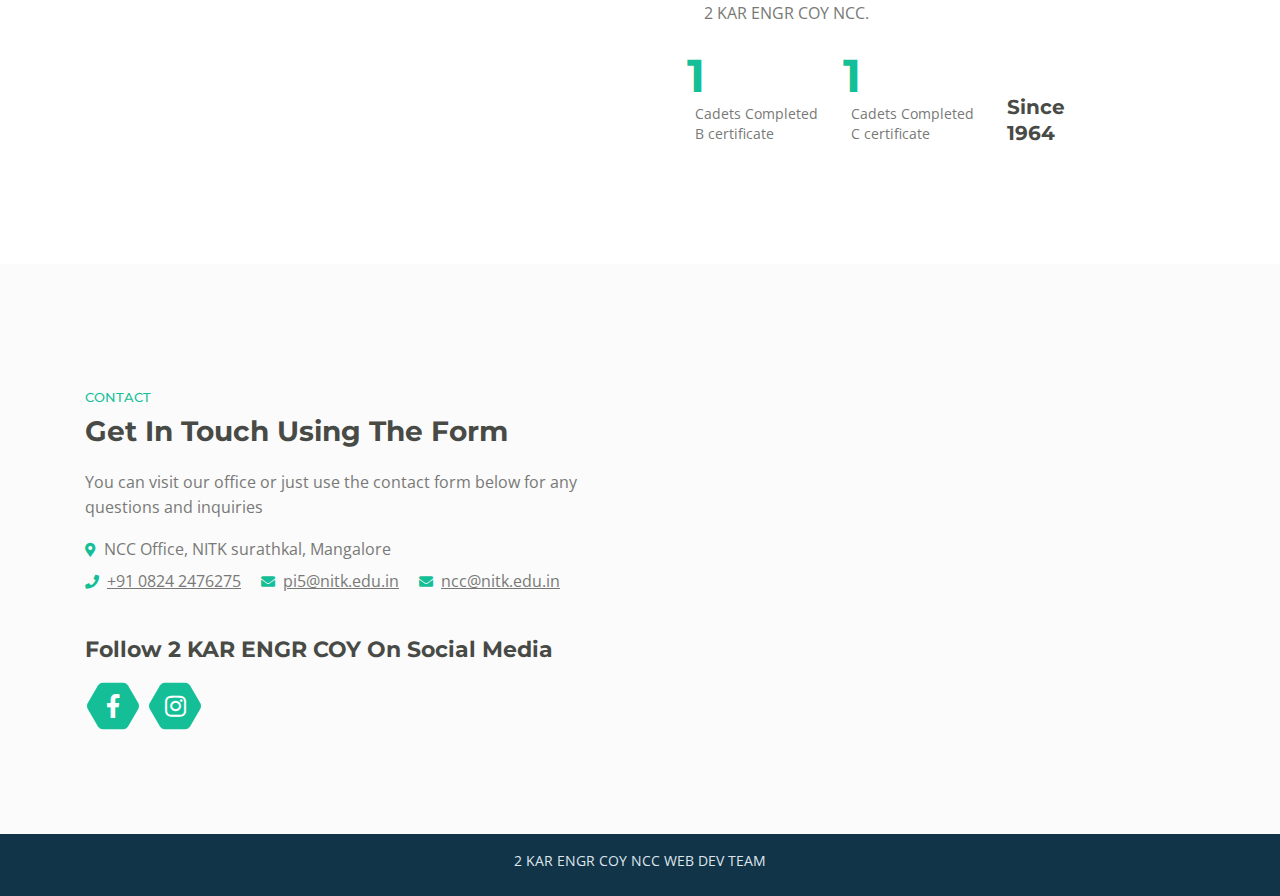
==== commit 8e538305: "regt" ====
--- a/index.html
+++ b/index.html
@@ -398,8 +398,6 @@
                                                         
                             <h3 class="card-title">Lt. P Sam Johnson</h3>
                             <h5 class="no-bold mb-3">Associate NCC Officer</h5>
-                            <h5 class="card-title"><u>MACS Dept. NITK</u></h5>
-                            
                         </div>
     
                     </div>
@@ -411,12 +409,9 @@
                         </style>
                     <div class="frontside card">
                         <div class="card">
-                            <div class="card-body text-center">
-                                                            
+                            <div class="card-body text-center">                     
                                 <h3 class="card-title">Lt. Shivanada Nayak</h3>
                                 <h5 class="no-bold mb-3">Associate NCC Officer</h5>
-                                <h5 class="card-title"><u>Mechanical Dept. NITK</u></h5>
-                                
                             </div>
         
                         </div>
@@ -432,8 +427,7 @@
                                                             
                                 <h3 class="card-title">Sub. S Natrajan</h3>
                                 <h5 class="no-bold mb-3">Junior Commissioned Officer</h5>
-                                <h5 class="card-title"><u>Unit: 20 ER MEG</u></h5>
-                                
+
                             </div>
         
                         </div>
@@ -447,12 +441,9 @@
                 <div class="mb-3  card-deck">
                     <div class="frontside card">
                     <div class="card">
-                        <div class="card-body text-center">
-                                                        
+                        <div class="card-body text-center">                 
                             <h3 class="card-title">CHM. Jagadeesh G</h3>
                             <h5 class="no-bold mb-3">PI Staff</h5>
-                            <h5 class="card-title"><u>UNIT: 19 ER MEG</u></h5>
-                            
                         </div>
     
                     </div>
@@ -467,12 +458,9 @@
                         </style>
                     <div class="frontside card">
                         <div class="card">
-                            <div class="card-body text-center">
-                                                            
+                            <div class="card-body text-center">                      
                                 <h3 class="card-title">CHM. Senthil Kumar</h3>
                                 <h5 class="no-bold mb-3">PI Staff</h5>
-                                <h5 class="card-title"><u>UNIT: 17 ER MEG</u></h5>
-                                
                             </div>
         
                         </div>
@@ -484,14 +472,10 @@
                         </style>
                     <div class="frontside card">
                         <div class="card">
-                            <div class="card-body text-center m-0 pl-0 pr-0">
-                                                            
+                            <div class="card-body text-center m-0 pl-0 pr-0">                             
                                 <h3 class="card-title">CQMH. Mangaleshwaran</h3>
-                                <h5 class="no-bold mb-3">PI Staff</h5>
-                                <h5 class="card-title"><u>Unit: 2 ER MEG </u></h5>
-                                
-                            </div>
-        
+                                <h5 class="no-bold mb-3">PI Staff</h5>   
+                            </div>
                         </div>
                     </div>
                     <style>
@@ -501,12 +485,9 @@
                         </style>
                     <div class="frontside card">
                         <div class="card">
-                            <div class="card-body text-center">
-                                                            
+                            <div class="card-body text-center">                             
                                 <h3 class="card-title">Hav. Deepak J</h3>
                                 <h5 class="no-bold mb-3">PI Staff</h5>
-                                <h5 class="card-title"><u>UNIT: 203 ER MEG</u></h5>
-                                
                             </div>
         
                         </div>
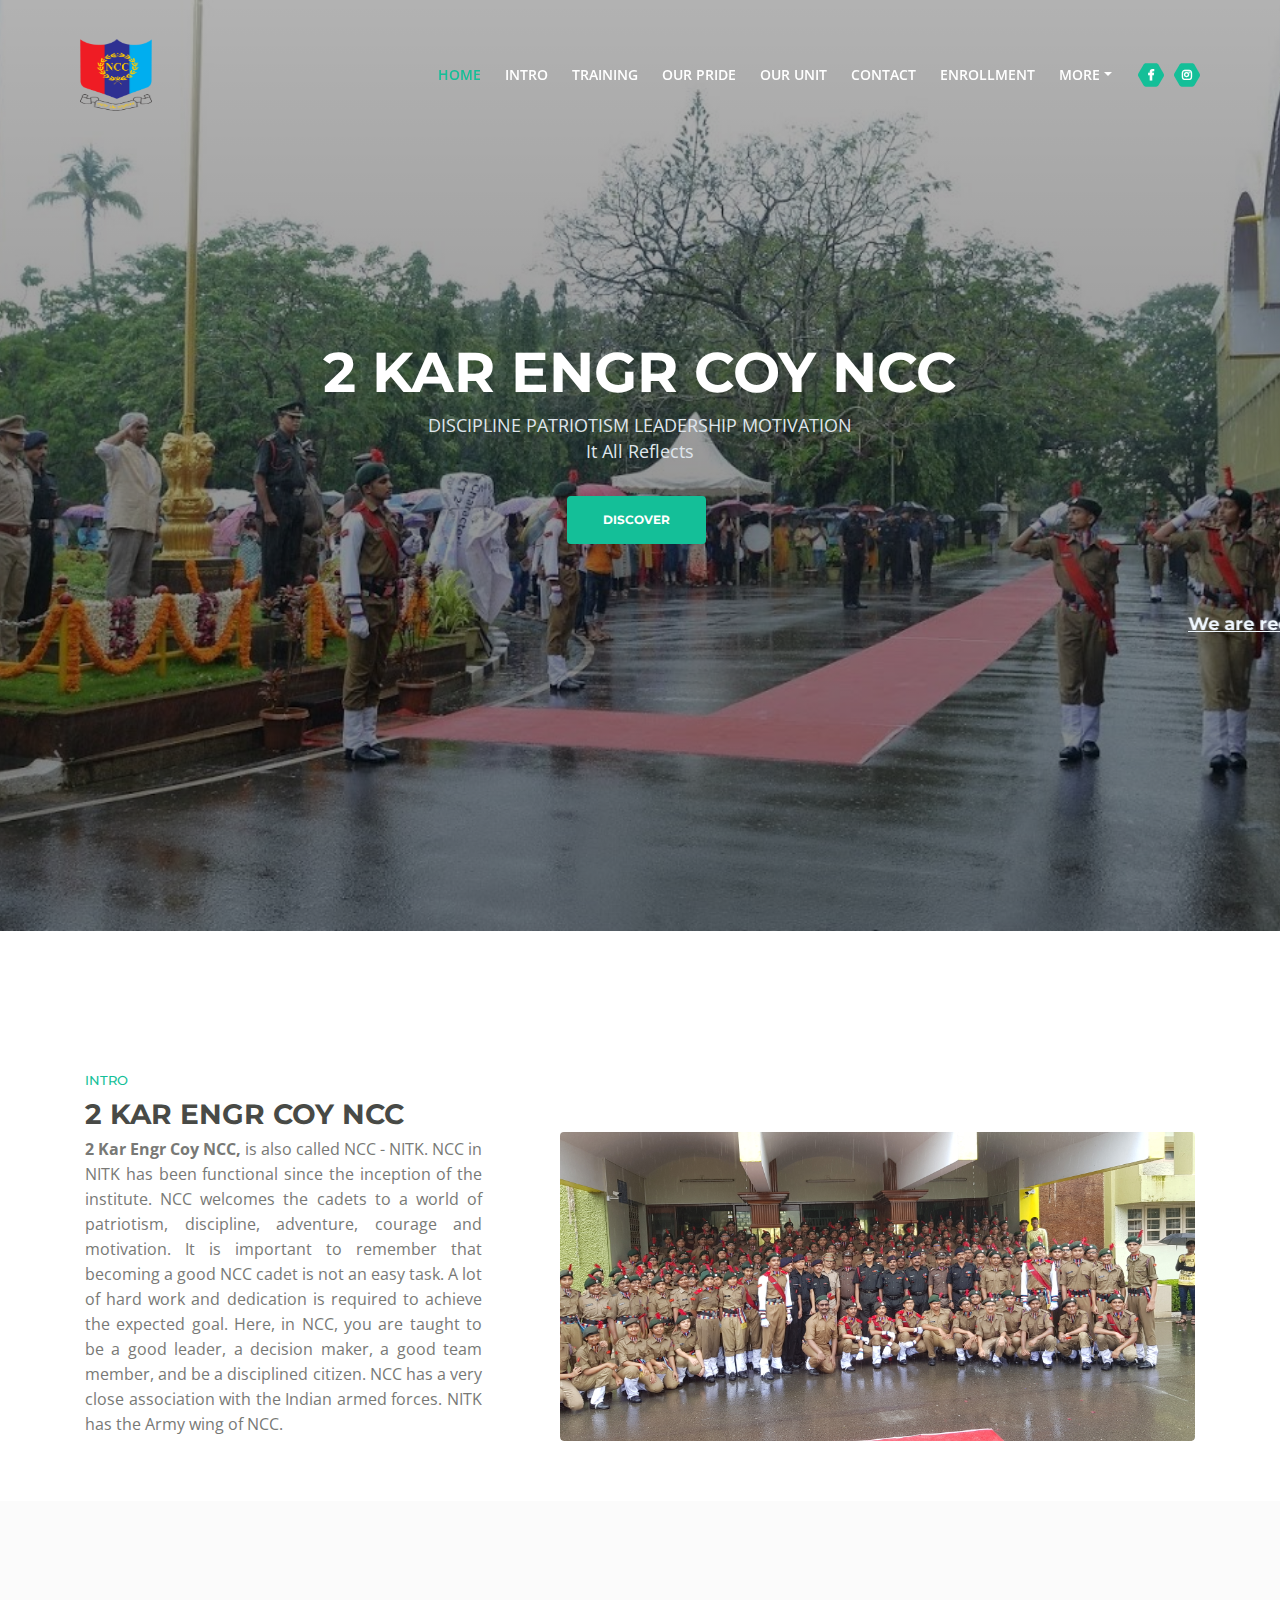
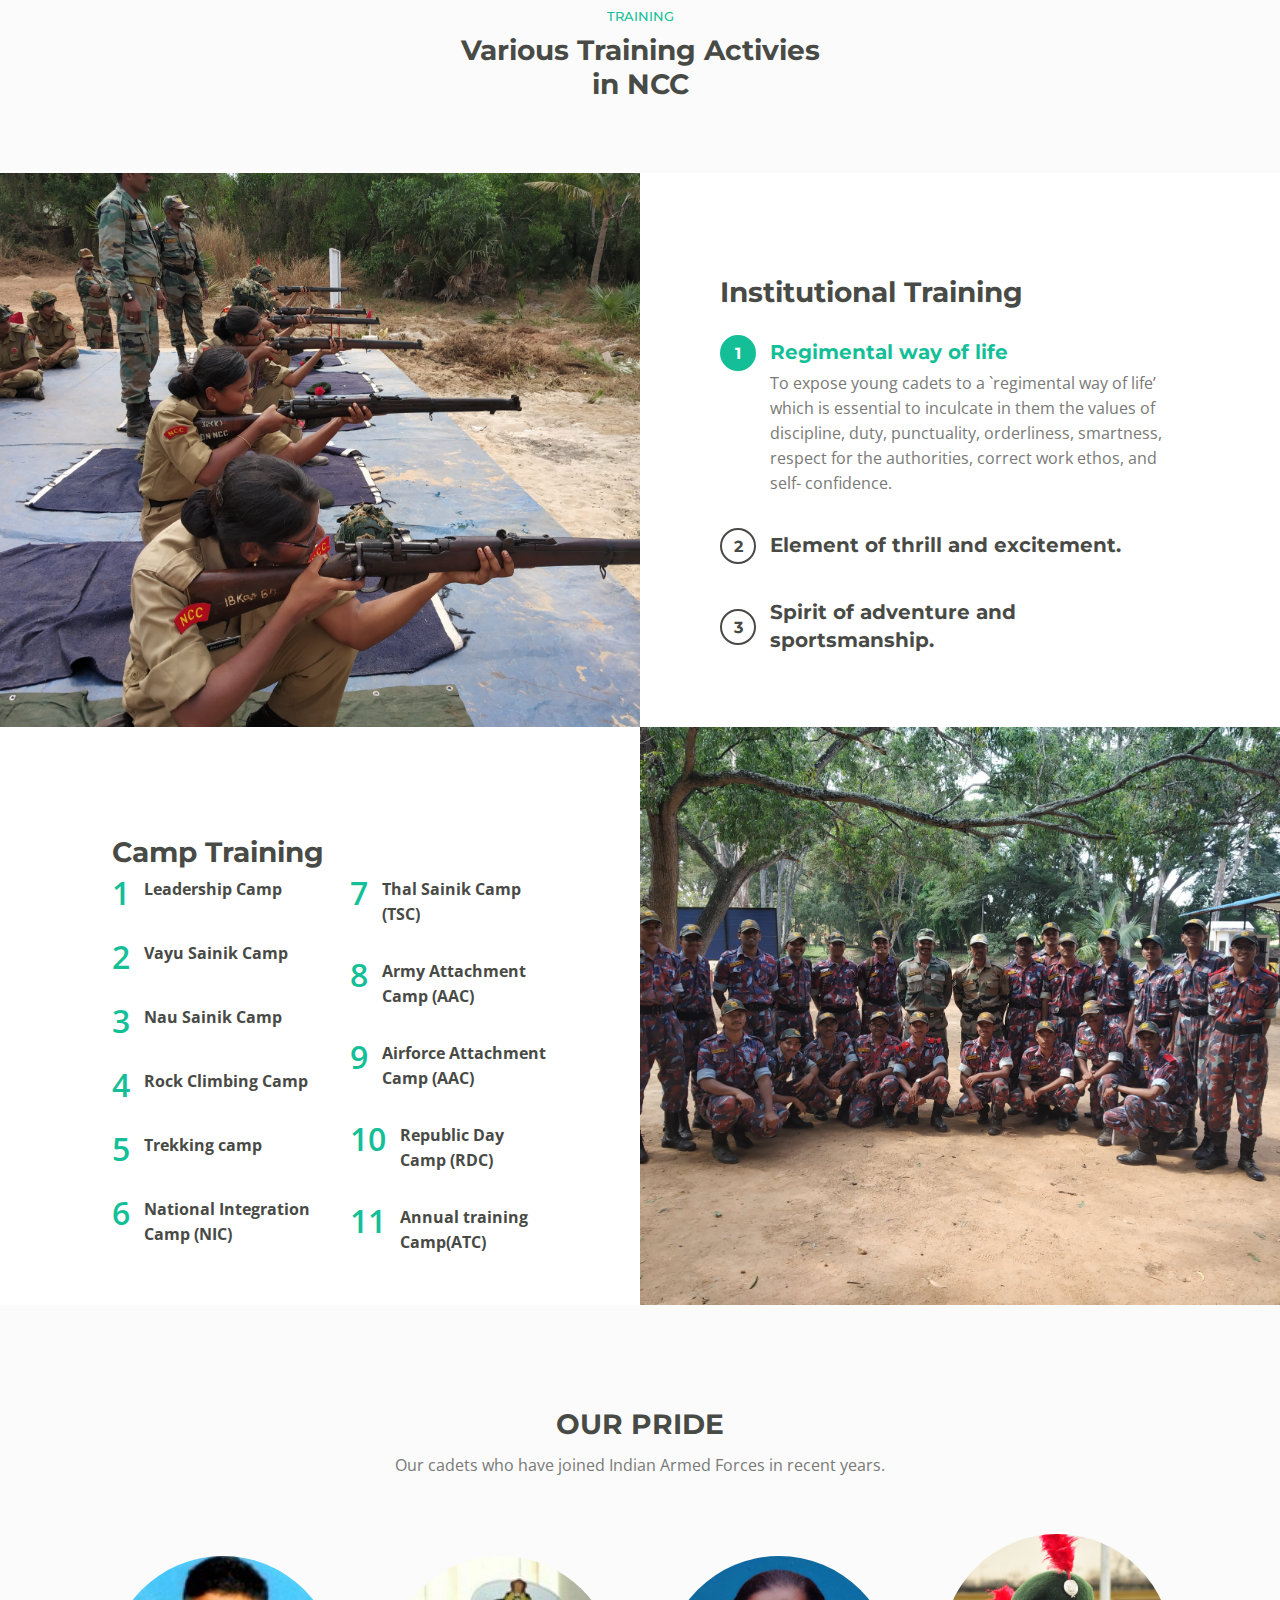
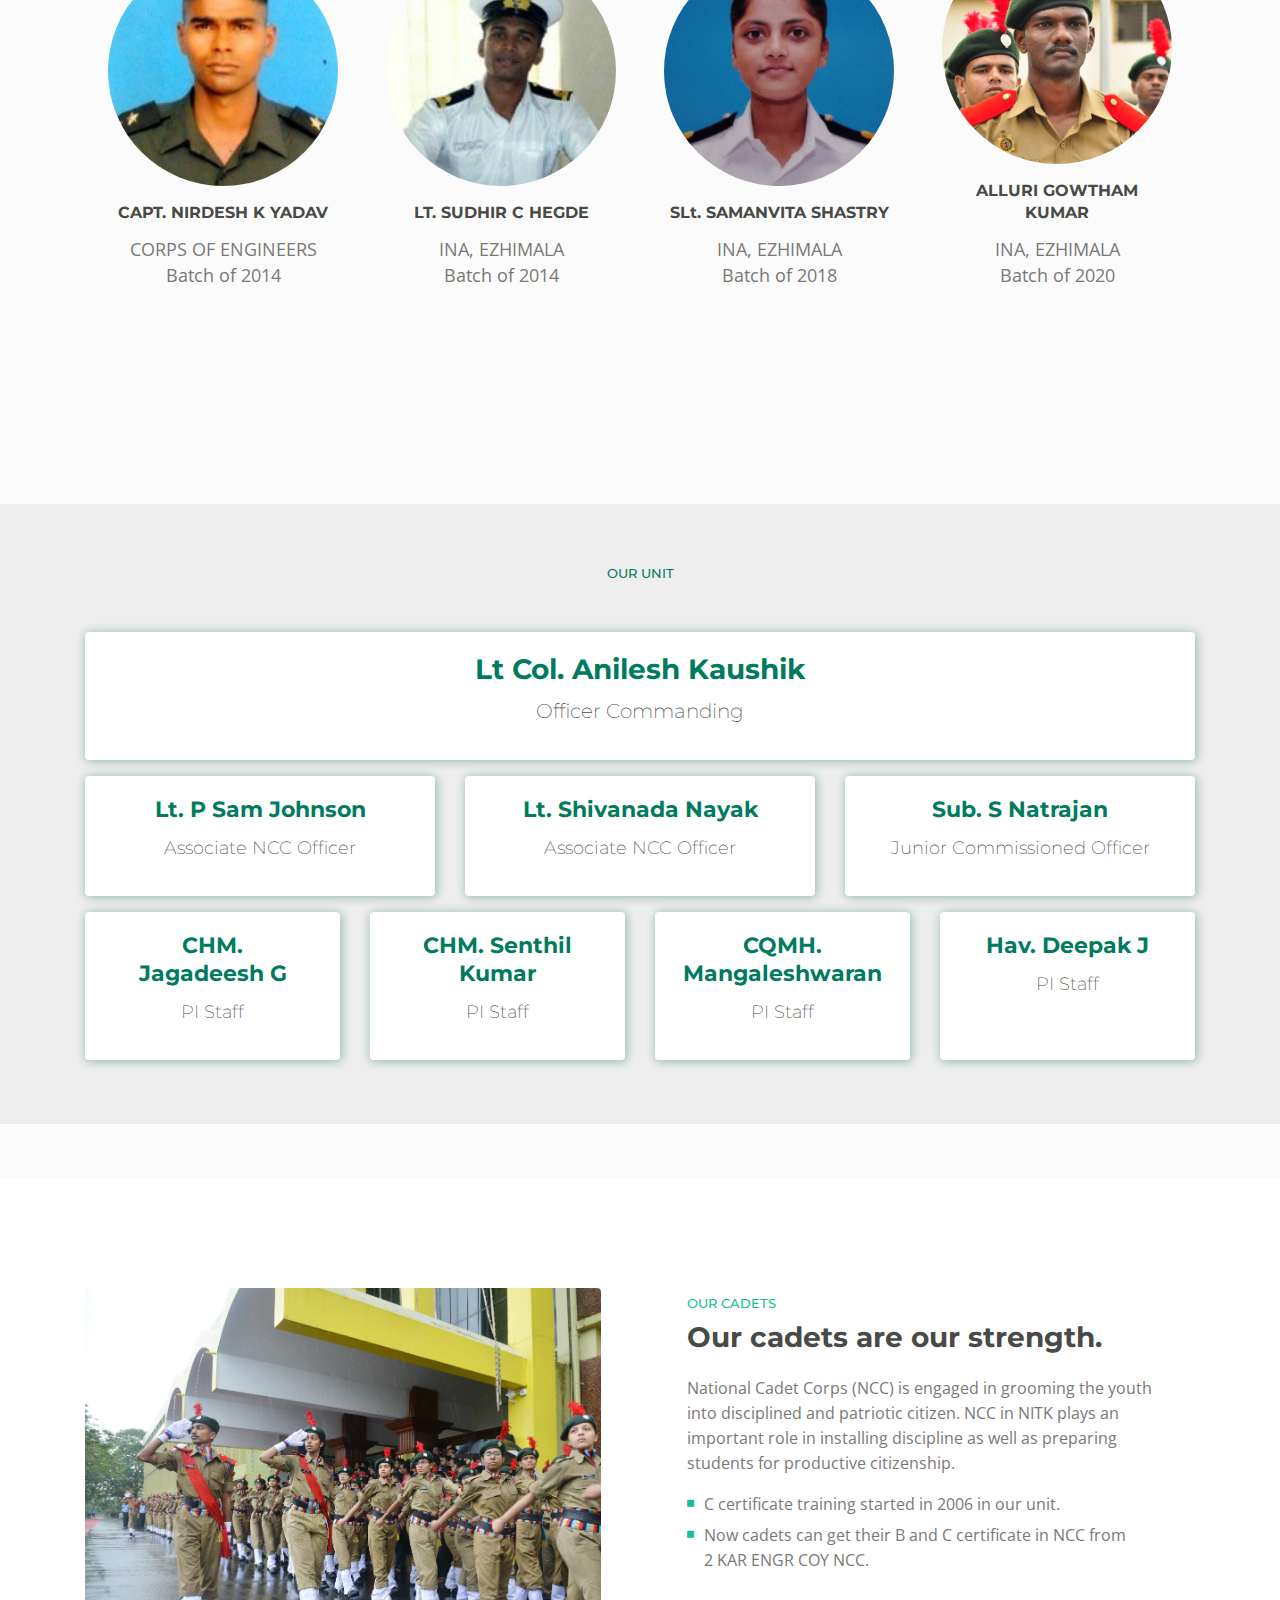
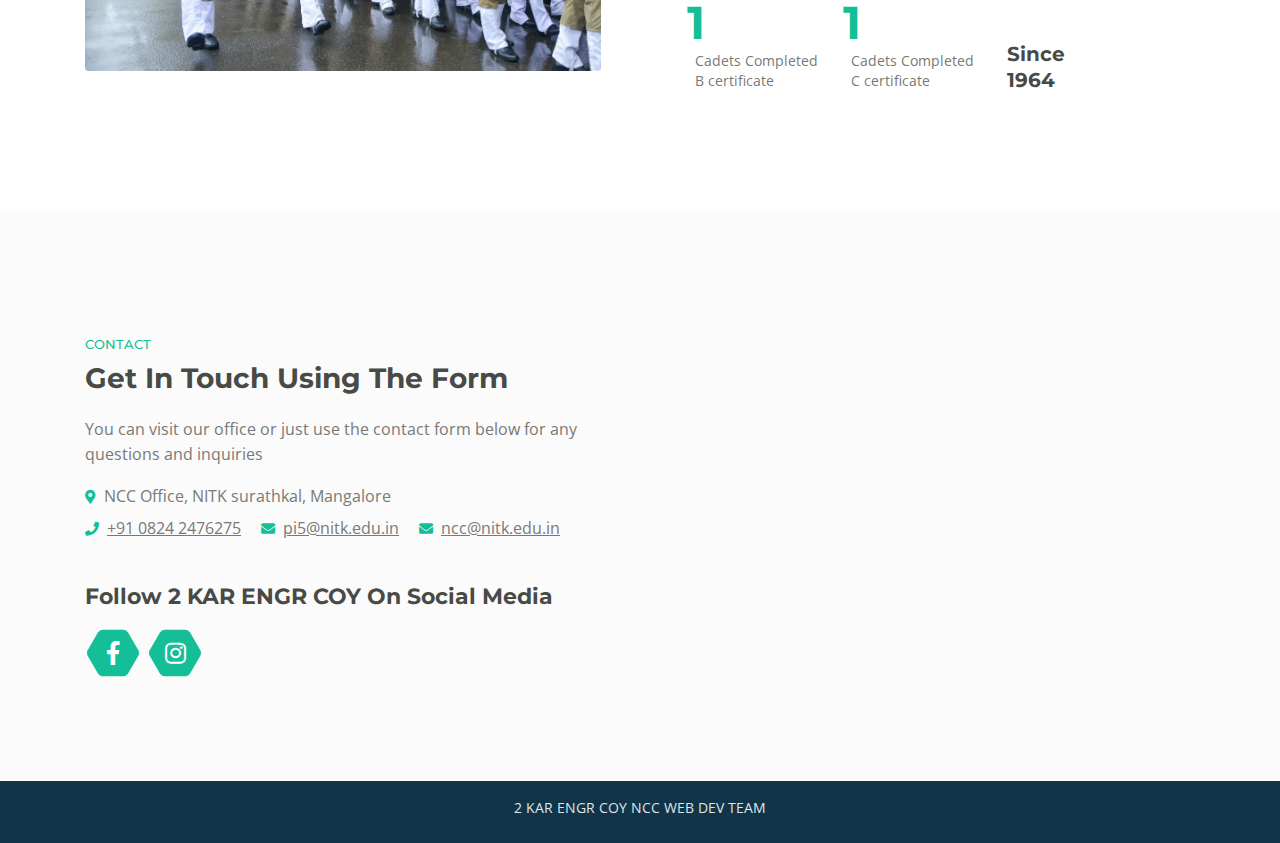
==== commit c949ceee: "Merge branch 'main' of https://github.com/NccNitk/pages into main" ====
--- a/index.html
+++ b/index.html
@@ -54,7 +54,7 @@
         <a class="navbar-brand logo-image" href="index.html"><img src="images/ncc.png" alt="alternative" ></a>
         
         <!-- Mobile Menu Toggle Button -->
-        <button class="navbar-toggler" type="button" data-toggle="collapse" data-target="#navbarsExampleDefault" aria-controls="navbarsExampleDefault" aria-expanded="false" aria-label="Toggle navigation">
+        <button class="navbar-toggler" type="button" data-toggle="collapse" data-target="#navbarsExampleDefault" aria-controls="navbarsExampleDefault" aria-expanded="false" aria-label="Toggle navigation" style="height: 30%;">
             <span class="navbar-toggler-awesome fas fa-bars"></span>
             <span class="navbar-toggler-awesome fas fa-times"></span>
         </button>
--- a/css/styles.css
+++ b/css/styles.css
@@ -1701,7 +1701,7 @@
 /* Hover Animation */
 .basic-2 .image-wrapper {
 	overflow: hidden;
-	margin-bottom: 1.5rem;
+	margin-bottom: 1.0rem;
 }
 
 .basic-2 .image-wrapper img {
@@ -1710,9 +1710,9 @@
 }
 
 .basic-2 .image-wrapper:hover img {
-	-moz-transform: scale(1.15);
-	-webkit-transform: scale(1.15);
-	transform: scale(1.15);
+	-moz-transform: scale(1.1);
+	-webkit-transform: scale(1.1);
+	transform: scale(1.1);
 } 
 /* end of hover animation */
 
@@ -2185,9 +2185,7 @@
 		text-align: left;
 	}
 
-	.counter #counter .cell {
-	}
-	/* end of about */
+	
 
 
 	/* Contact */
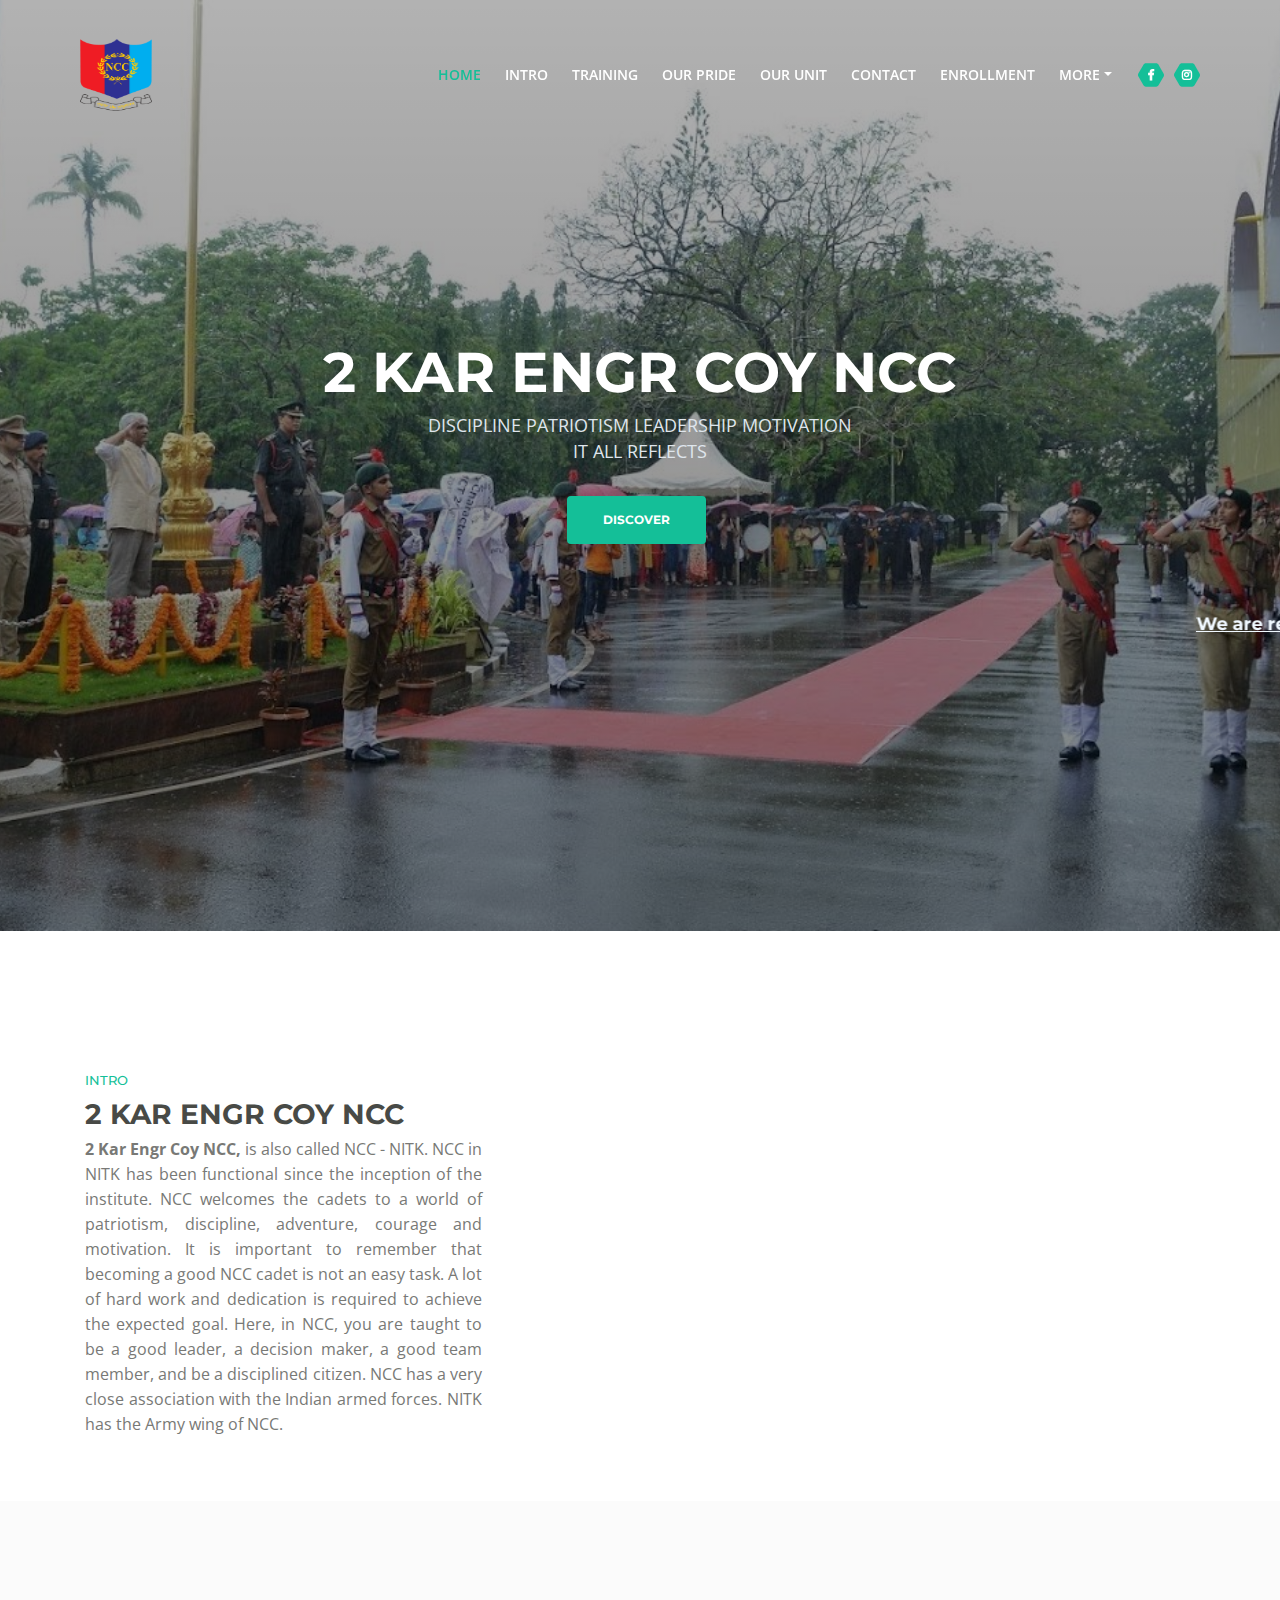
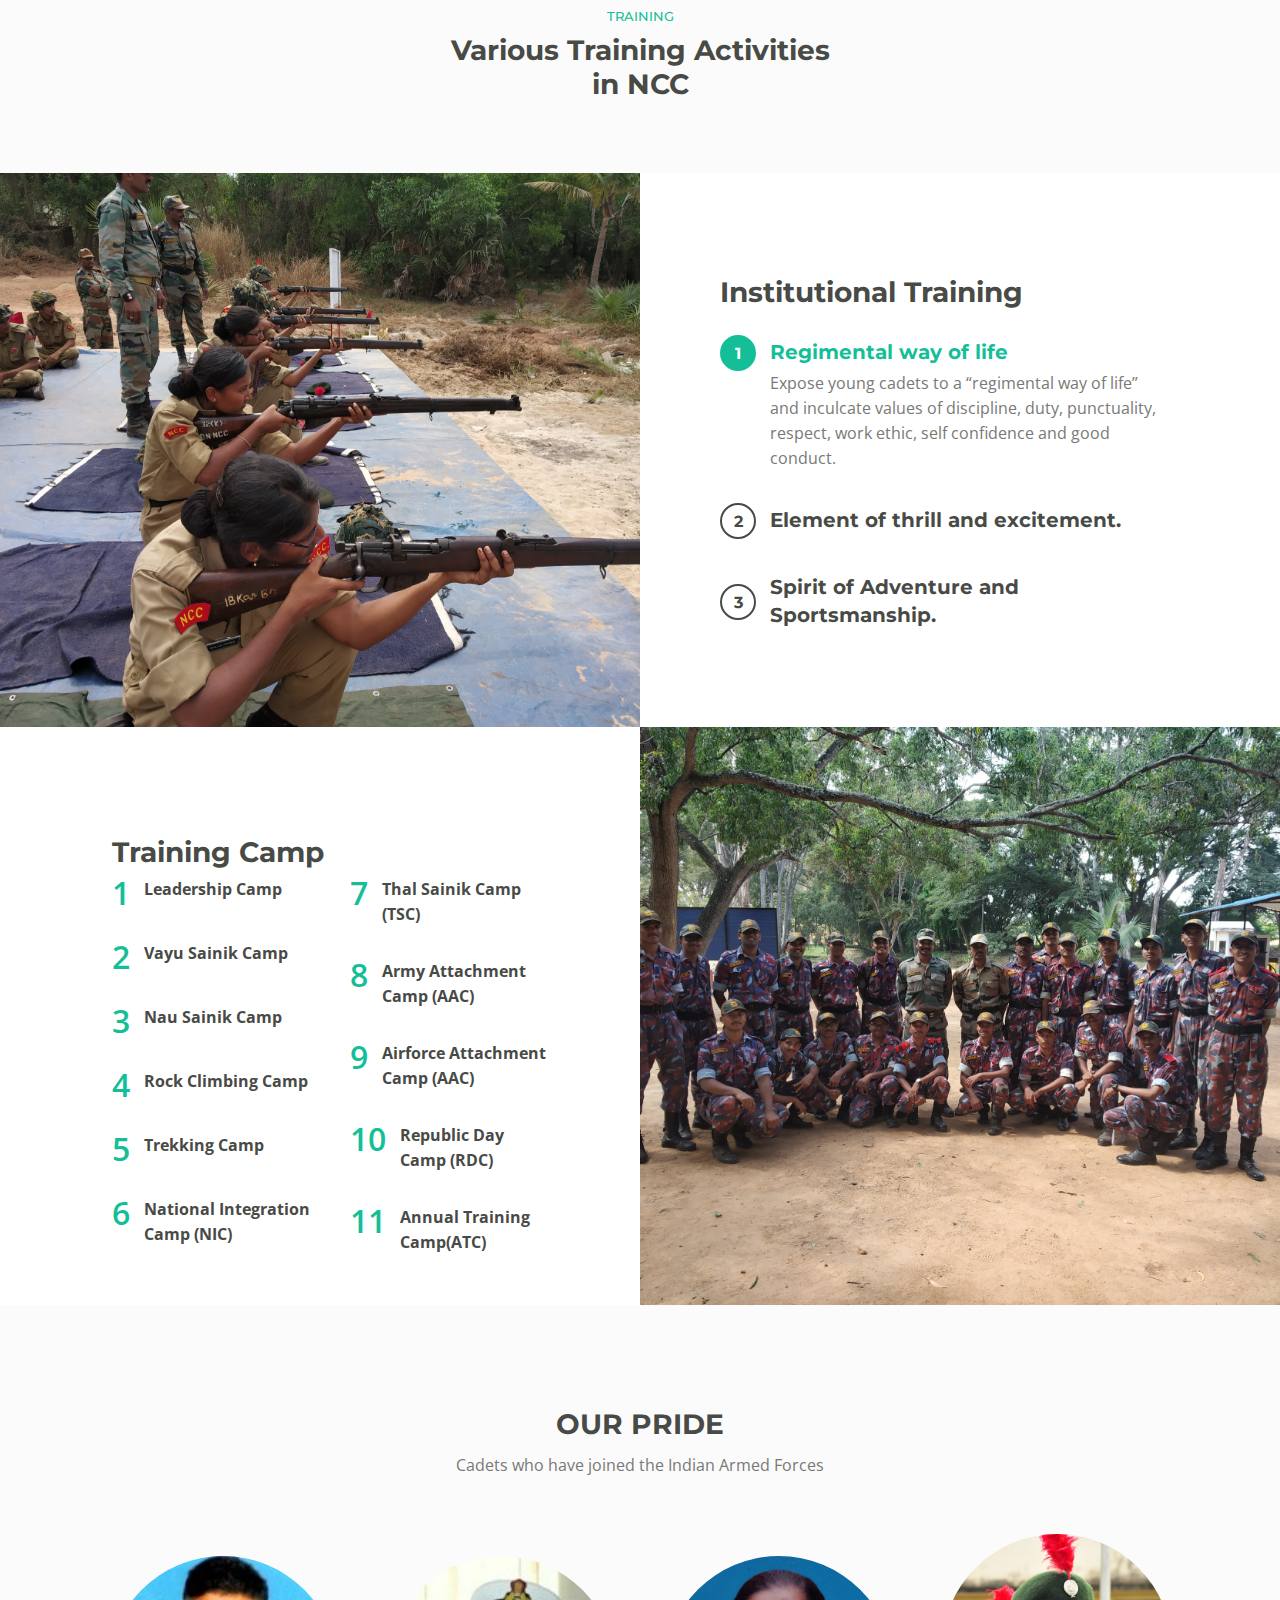
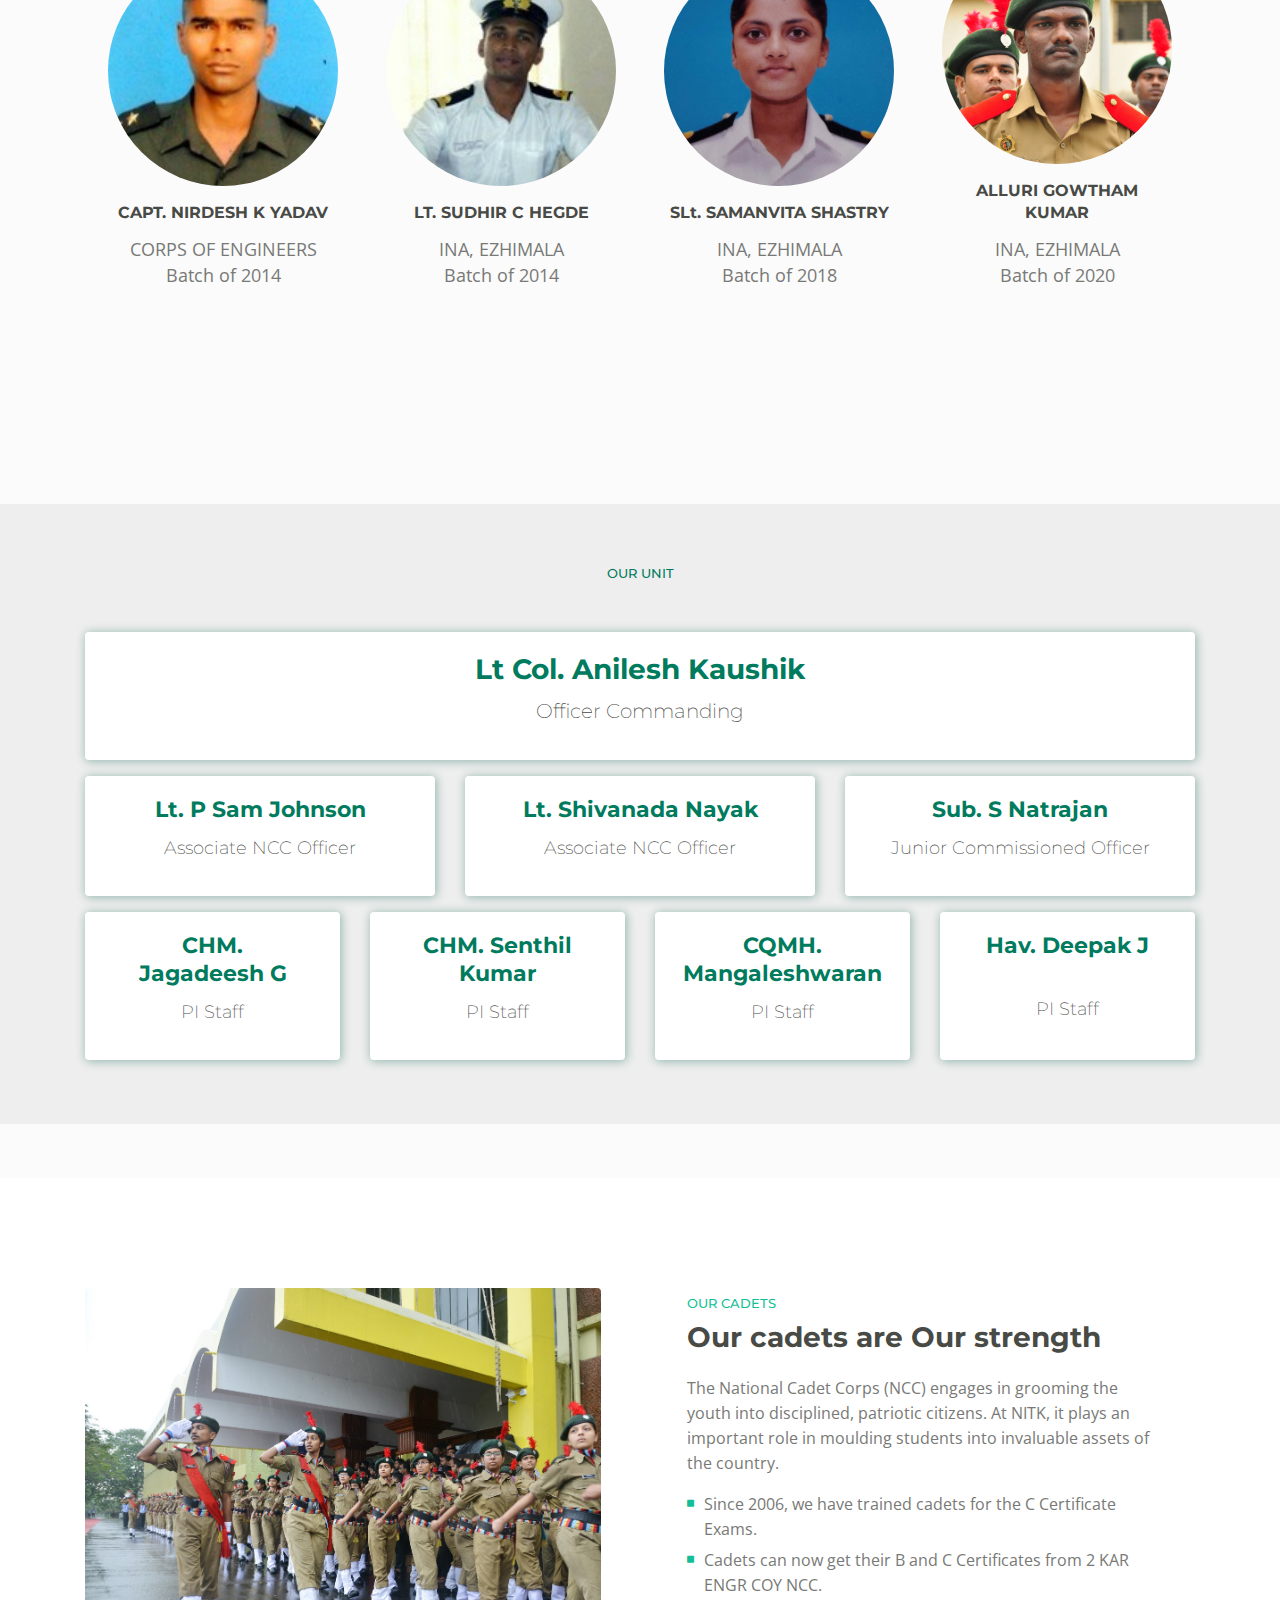
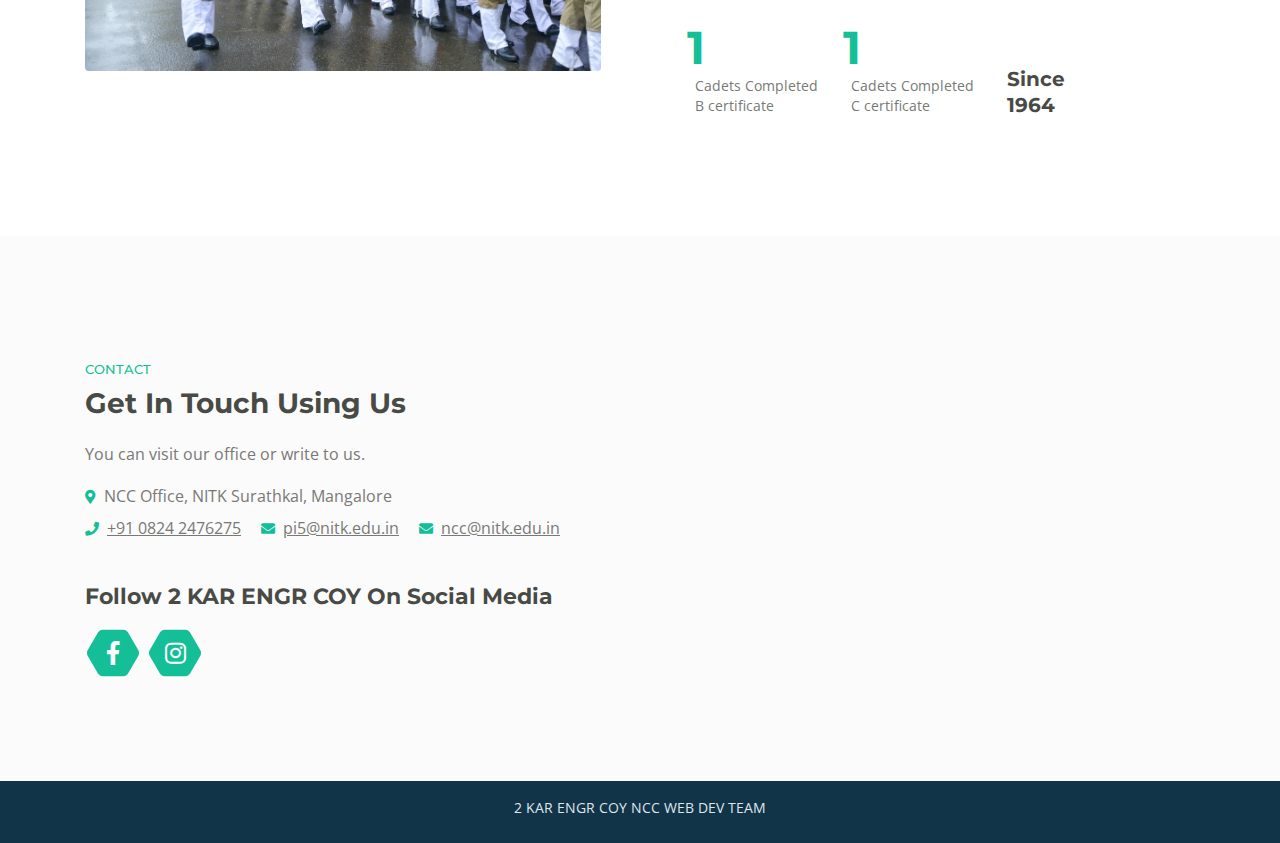
==== commit 67e87bdd: "ui changes" ====
--- a/index.html
+++ b/index.html
@@ -125,7 +125,7 @@
                     <div class="col-lg-12">
                         <div class="text-container">
                             <h1>2 KAR ENGR COY NCC <!--<span id="js-rotating">TEMPLATE, SERVICES, SOLUTIONS</span> --></h1>
-                            <p class="p-heading p-large"> DISCIPLINE PATRIOTISM LEADERSHIP MOTIVATION <br>It All Reflects</p>
+                            <p class="p-heading p-large"> DISCIPLINE PATRIOTISM LEADERSHIP MOTIVATION <br>IT ALL REFLECTS</p>
                             <a class="btn-solid-lg page-scroll" href="#intro">DISCOVER</a>
                         </div>
                     </div> <!-- end of col -->
@@ -150,15 +150,26 @@
                 </div> <!-- end of col -->
                 <div class="col-lg-7">
                     <div class="image-container">
-                        <p> <br><br><br></p>
-                        <img class="img-fluid" src="images/group.jpg" alt="alternative">
+                        <br><br><br>
+                        <iframe style="display: block; margin: auto;" width="360;" height="200" src="https://drive.google.com/file/d/1CEgyDowPAR2fhOi4gDY2AgWiRJ34qNGy/preview" frameborder="0" allow="accelerometer; autoplay; clipboard-write; encrypted-media; gyroscope; picture-in-picture" allowfullscreen=""></iframe>
+                       <!--<img class="img-fluid" src="images/group.jpg" alt="alternative">-->
                     </div> <!-- end of image-container -->
                 </div> <!-- end of col -->
             </div> <!-- end of row -->
         </div> <!-- end of container -->
     </div> <!-- end of basic-1 -->
     <!-- end of intro -->
-
+    <!--<div style="position:relative; padding-bottom:30.25%; padding-top:10px; height:0; overflow:hidden;">
+        <iframe style="display: block; margin: auto;" width="640" height="240" src="https://drive.google.com/file/d/1CEgyDowPAR2fhOi4gDY2AgWiRJ34qNGy/preview" frameborder="1" allow="accelerometer; autoplay; clipboard-write; encrypted-media; gyroscope; picture-in-picture" allowfullscreen="true"></iframe>
+    </div>-->
+    <!--<div class="col-lg-7">
+                    <div class="image-container" style="margin-left: auto;
+                    margin-right: auto;
+                    max-width: 100%;">
+                        
+                        <iframe style="display: block; margin: auto;" width="640" height="400" src="https://drive.google.com/file/d/1CEgyDowPAR2fhOi4gDY2AgWiRJ34qNGy/preview" frameborder="1" allow="accelerometer; autoplay; clipboard-write; encrypted-media; gyroscope; picture-in-picture" allowfullscreen="true"></iframe>
+                        
+                    </div>-->
 
 
     <!-- Services -->
@@ -167,7 +178,7 @@
             <div class="row">
                 <div class="col-lg-12">
                     <div class="section-title">TRAINING</div>
-                    <h2>Various Training Activies<br> in NCC</h2>
+                    <h2>Various Training Activities<br> in NCC</h2>
                 </div> <!-- end of col -->
             </div> <!-- end of row -->
             <div class="row">
@@ -198,8 +209,8 @@
                     </div>
                     <div id="collapseOne" class="collapse show" aria-labelledby="headingOne" data-parent="#accordionOne">
                         <div class="accordion-body">
-                            To expose young cadets to a `regimental way of life’ which is essential to inculcate in them the values of discipline, duty, punctuality, orderliness, smartness, respect for the authorities, correct work ethos, and self- confidence.
-                        </div>
+                            Expose young cadets to a “regimental way of life” and inculcate values of discipline, duty, punctuality, respect, work ethic, self confidence and good conduct.
+                        </div><todo : make it italic :regimental way of life ></todo>
                     </div>
                 </div> <!-- end of item -->
             
@@ -211,7 +222,7 @@
                     </div>
                     <div id="collapseTwo" class="collapse" aria-labelledby="headingTwo" data-parent="#accordionOne">
                         <div class="accordion-body">
-                            To generate interest in cadets by including and laying emphasis on those aspects of Institutional Training which attract young cadets into the NCC and provides them an element of thrill and excitement.
+                            Stimulate intense passion and excitement through emphasis on Institutional Training .
                         </div>
                     </div>
                 </div> <!-- end of item -->
@@ -219,12 +230,12 @@
                 <div class="item">
                     <div id="headingThree">
                         <span class="collapsed" data-toggle="collapse" data-target="#collapseThree" aria-expanded="false" aria-controls="collapseThree" role="button">
-                            <span class="circle-numbering">3</span><span class="accordion-title">Spirit of adventure and sportsmanship.</span>
+                            <span class="circle-numbering">3</span><span class="accordion-title">Spirit of Adventure and Sportsmanship.</span>
                         </span>
                     </div>
                     <div id="collapseThree" class="collapse" aria-labelledby="headingThree" data-parent="#accordionOne">
                         <div class="accordion-body">
-                            To inculcate Defence Services work ethos that is characterised by hard work, sincerity of purpose, honesty, ideal of selfless service, dignity of labour, secular outlook, comradeship, spirit of adventure and sportsmanship.
+                            Inculcate the work ethos of the Defense Services and instill in cadets the qualities of selfless service, secularism, comradeship, honesty, sincerity and sportsmanship.
                         </div>
                     </div>
                 </div> <!-- end of item -->
@@ -241,7 +252,7 @@
         <div class="area-1">
            
             <div class="tabs-container">
-                 <h2>Camp Training</h2>            
+                 <h2>Training Camp</h2>            
                     
                 <!-- end of tabs links -->
                 
@@ -271,7 +282,7 @@
                             </li>
                             <li class="media">
                                 <div class="media-bullet">5</div>
-                                <div class="media-body"><strong>Trekking camp</strong> </div>
+                                <div class="media-body"><strong>Trekking Camp</strong> </div>
                             </li>
                             <li class="media">
                                 <div class="media-bullet">6</div>
@@ -299,7 +310,7 @@
                             </li>
                             <li class="media">
                                 <div class="media-bullet">11</div>
-                                <div class="media-body"><strong>Annual training Camp(ATC)</strong></div>
+                                <div class="media-body"><strong>Annual Training Camp(ATC)</strong></div>
                             </li>
                         </ul>
                     </div> <!-- end of tab-pane -->
@@ -318,7 +329,7 @@
             <div class="row">
                 <div class="col-lg-12">
                     <h2>OUR PRIDE</h2>
-                    <p class="p-heading">Our cadets who have joined Indian Armed Forces in recent years.</p>
+                    <p class="p-heading">Cadets who have joined the Indian Armed Forces</p>
                 </div> <!-- end of col -->
             </div> <!-- end of row -->
             <div class="row">
@@ -486,7 +497,7 @@
                     <div class="frontside card">
                         <div class="card">
                             <div class="card-body text-center">                             
-                                <h3 class="card-title">Hav. Deepak J</h3>
+                                <h3 class="card-title">Hav. Deepak J</h3><br>
                                 <h5 class="no-bold mb-3">PI Staff</h5>
                             </div>
         
@@ -517,16 +528,18 @@
                 <div class="col-lg-7 col-xl-6">
                     <div class="text-container">
                         <div class="section-title">OUR CADETS</div>
-                        <h2>Our cadets are our strength. </h2>
-                        <p>National Cadet Corps (NCC) is engaged in grooming the youth into disciplined and patriotic citizen. NCC in NITK plays an important role in installing discipline as well as preparing students for productive citizenship.</p>
+                        <h2>Our cadets are Our strength</h2>
+                        <p>The National Cadet Corps (NCC) engages in grooming the youth into disciplined, patriotic citizens. At NITK, it plays an important role in moulding students into invaluable assets of the country. 
+
+                        </p>
                         <ul class="list-unstyled li-space-lg">
                             <li class="media">
                                 <i class="fas fa-square"></i>
-                                <div class="media-body">C certificate training started in 2006 in our unit.</div>
+                                <div class="media-body">Since 2006, we have trained cadets for the C Certificate Exams.</div>
                             </li>
                             <li class="media">
                                 <i class="fas fa-square"></i>
-                                <div class="media-body">Now cadets can get their B and C certificate in NCC from <br> 2 KAR ENGR COY NCC. </div>
+                                <div class="media-body">Cadets can now get their B and C Certificates from 2 KAR ENGR COY NCC.</div>
                             </li> 
                         </ul>
 
@@ -561,10 +574,10 @@
                 <div class="col-lg-6">
                     <div class="text-container">
                         <div class="section-title">CONTACT</div>
-                        <h2>Get In Touch Using The Form</h2>
-                        <p>You can visit our office or just use the contact form below for any questions and inquiries</p>
+                        <h2>Get In Touch Using Us</h2>
+                        <p>You can visit our office or write to us.</p>
                         <ul class="list-unstyled li-space-lg">
-                            <li class="address"><i class="fas fa-map-marker-alt"></i>NCC Office, NITK surathkal, Mangalore</li>
+                            <li class="address"><i class="fas fa-map-marker-alt"></i>NCC Office, NITK Surathkal, Mangalore</li>
                             <li><i class="fas fa-phone"></i><a href="tel:+91 8242476275">+91 0824 2476275</a></li>
                             <li><i class="fas fa-envelope"></i><a href="mailto:pi5@nitk.edu.in">pi5@nitk.edu.in</a></li>
                             
--- a/css/styles.css
+++ b/css/styles.css
@@ -2635,3 +2635,49 @@
 	/* end of navigation */
 }
 /* end of min-width width 1200px */
+
+/* The flip card container - set the width and height to whatever you want. We have added the border property to demonstrate that the flip itself goes out of the box on hover (remove perspective if you don't want the 3D effect */
+.flip-card {
+  background-color: transparent;
+  width: auto;
+  height: auto;
+  border: 1px solid #f1f1f1;
+  perspective: 1000px; /* Remove this if you don't want the 3D effect */
+}
+
+/* This container is needed to position the front and back side */
+.flip-card-inner {
+  position: relative;
+  width: 100%;
+  height: 100%;
+  text-align: center;
+  transition: transform 0.8s;
+  transform-style: preserve-3d;
+}
+
+/* Do an horizontal flip when you move the mouse over the flip box container */
+.flip-card:hover .flip-card-inner {
+  transform: rotateY(180deg);
+}
+
+/* Position the front and back side */
+.flip-card-front, .flip-card-back {
+  position: absolute;
+  width: 100%;
+  height: 100%;
+  -webkit-backface-visibility: hidden; /* Safari */
+  backface-visibility: hidden;
+}
+
+/* Style the front side (fallback if image is missing) */
+.flip-card-front {
+  background-color: #bbb;
+  color: black;
+}
+
+/* Style the back side */
+.flip-card-back {
+  background-color: dodgerblue;
+  color: white;
+  transform: rotateY(180deg);
+}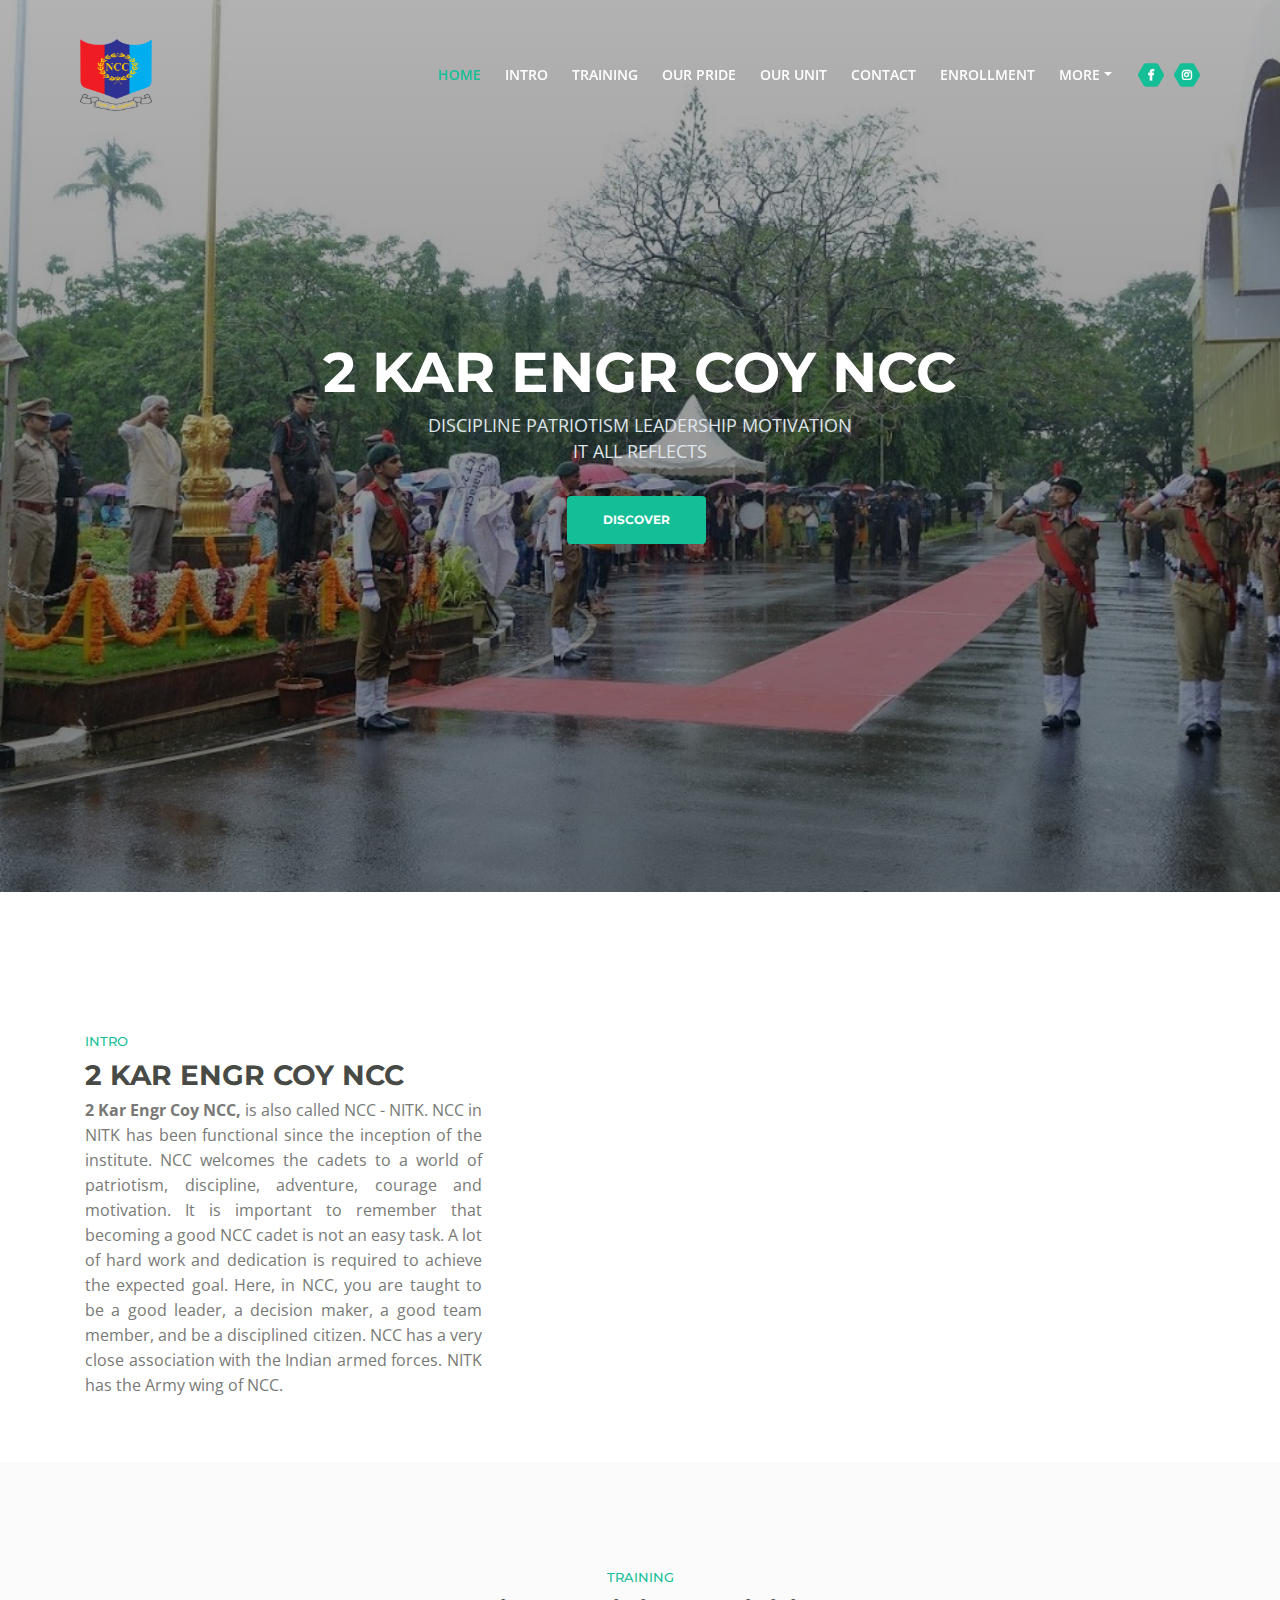
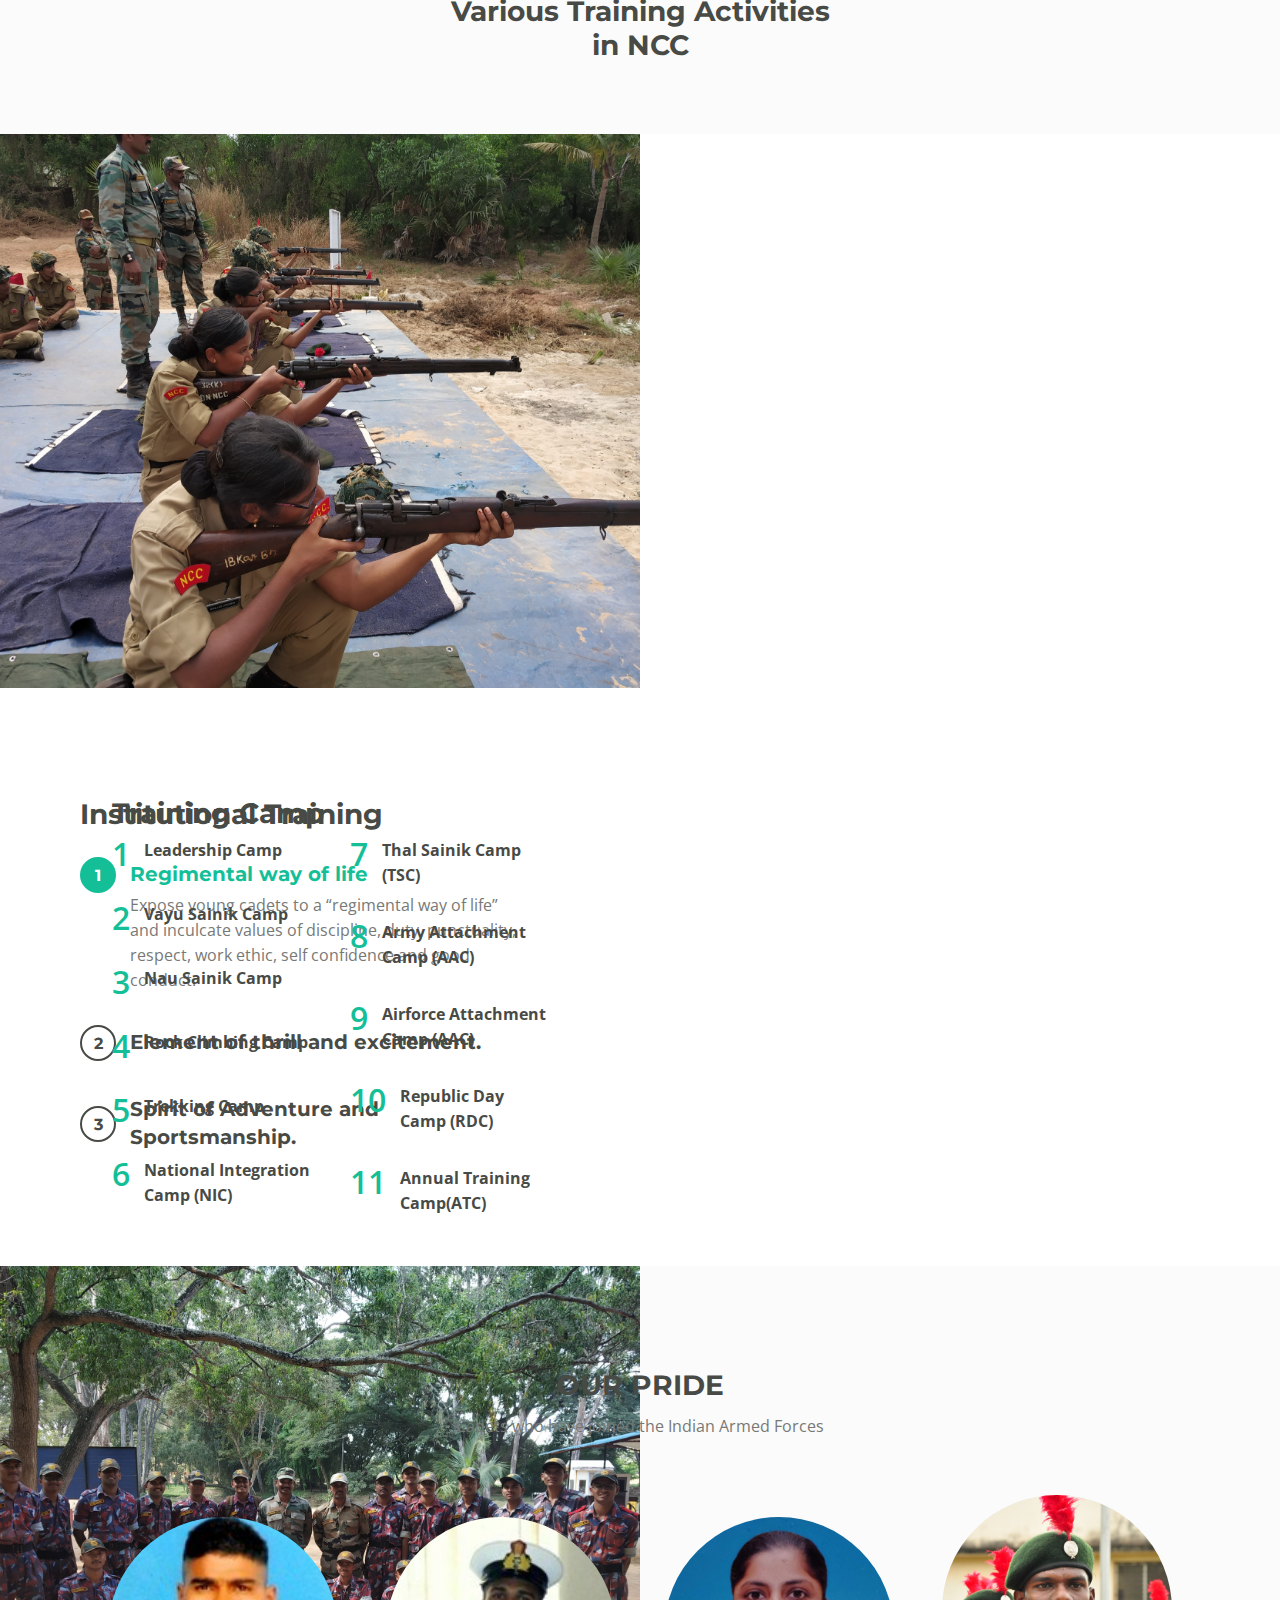
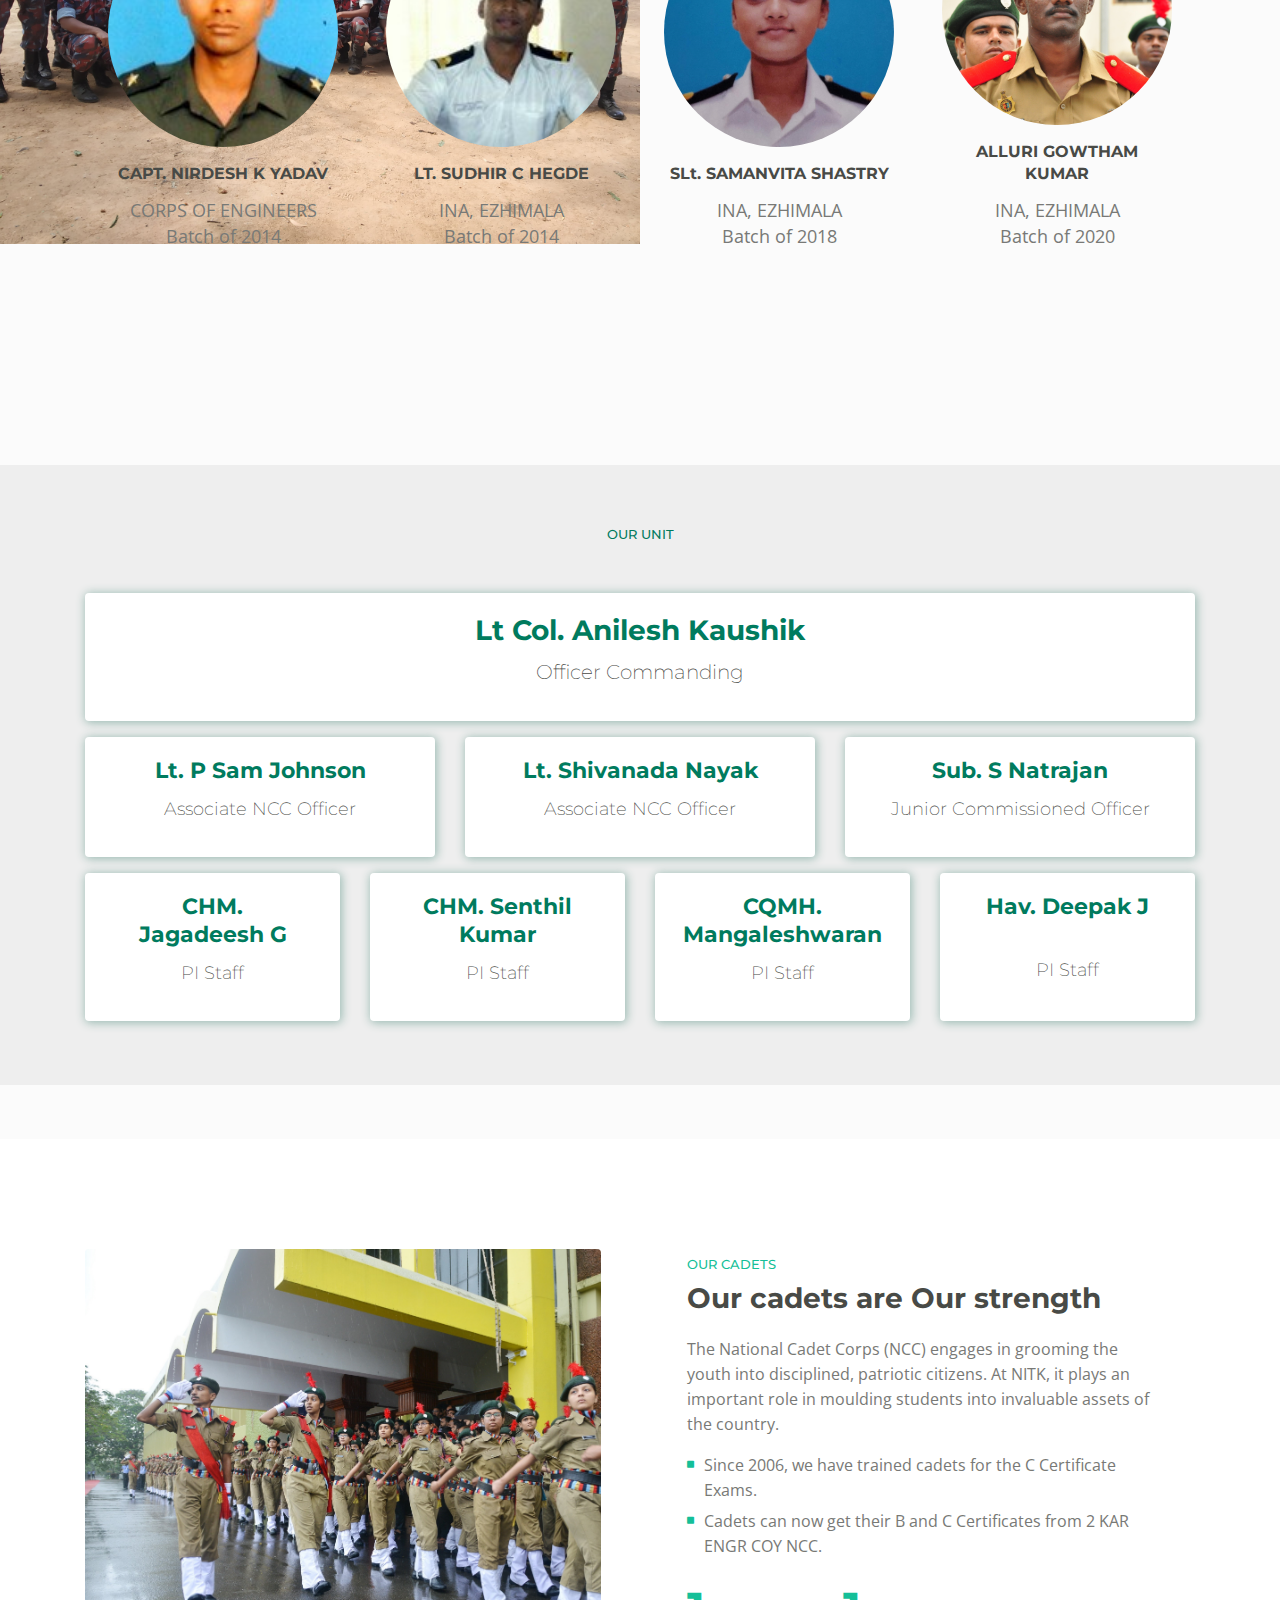
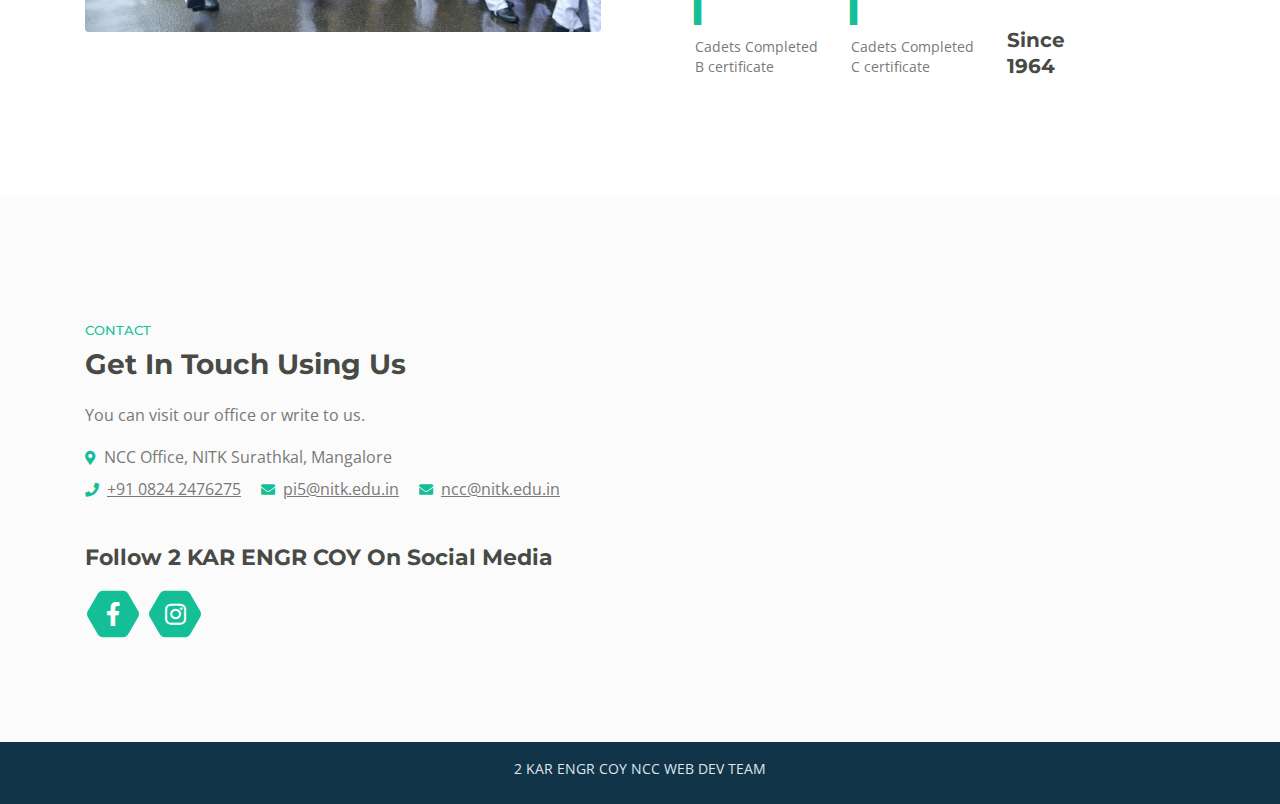
==== commit 68ea96fa: "Update index.html" ====
--- a/index.html
+++ b/index.html
@@ -1,41 +1,49 @@
 <!DOCTYPE html>
 <html lang="en">
+
 <head>
     <meta charset="utf-8">
     <meta name="viewport" content="width=device-width, initial-scale=1, shrink-to-fit=no">
-    
+
     <!-- SEO Meta Tags -->
     <meta name="description" content="2 KAR ENGR COY NCC is the NCC unit stationed at NITK Surathkal.">
     <meta name="author" content="2 KAR ENGR COY NCC-WEB DEV TEAM">
 
     <!-- OG Meta Tags to improve the way the post looks when you share the page on LinkedIn, Facebook, Google+ -->
-	<meta property="og:site_name" content="" /> <!-- website name -->
-	<meta property="og:site" content="" /> <!-- website link -->
-	<meta property="og:title" content=""/> <!-- title shown in the actual shared post -->
-	<meta property="og:description" content="" /> <!-- description shown in the actual shared post -->
-	<meta property="og:image" content="" /> <!-- image link, make sure it's jpg -->
-	<meta property="og:url" content="" /> <!-- where do you want your post to link to -->
-	<meta property="og:type" content="article" />
+    <meta property="og:site_name" content="" />
+    <!-- website name -->
+    <meta property="og:site" content="" />
+    <!-- website link -->
+    <meta property="og:title" content="" />
+    <!-- title shown in the actual shared post -->
+    <meta property="og:description" content="" />
+    <!-- description shown in the actual shared post -->
+    <meta property="og:image" content="" />
+    <!-- image link, make sure it's jpg -->
+    <meta property="og:url" content="" />
+    <!-- where do you want your post to link to -->
+    <meta property="og:type" content="article" />
 
     <!-- Website Title -->
     <title>2 KAR ENGR COY NCC</title>
-    
+
     <!-- Styles -->
     <link href="https://fonts.googleapis.com/css?family=Montserrat:500,700&display=swap&subset=latin-ext" rel="stylesheet">
     <link href="https://fonts.googleapis.com/css?family=Open+Sans:400,400i,600&display=swap&subset=latin-ext" rel="stylesheet">
     <link href="css/bootstrap.css" rel="stylesheet">
     <link href="css/fontawesome-all.css" rel="stylesheet">
     <link href="css/swiper.css" rel="stylesheet">
-	<link href="css/magnific-popup.css" rel="stylesheet">
-	<link href="css/styles.css" rel="stylesheet">
-	
-	<!-- Favicon  -->
+    <link href="css/magnific-popup.css" rel="stylesheet">
+    <link href="css/styles.css" rel="stylesheet">
+
+    <!-- Favicon  -->
     <link rel="icon" href="images/ncc.png">
 </head>
+
 <body data-spy="scroll" data-target=".fixed-top">
-    
+
     <!-- Preloader -->
-	<div class="spinner-wrapper">
+    <div class="spinner-wrapper">
         <div class="spinner">
             <div class="bounce1"></div>
             <div class="bounce2"></div>
@@ -43,7 +51,7 @@
         </div>
     </div>
     <!-- end of preloader -->
-    
+
 
     <!-- Navbar -->
     <nav class="navbar navbar-expand-md navbar-dark navbar-custom fixed-top">
@@ -51,8 +59,8 @@
         <!-- <a class="navbar-brand logo-text page-scroll" href="index.html">Aria</a> -->
 
         <!-- Image Logo -->
-        <a class="navbar-brand logo-image" href="index.html"><img src="images/ncc.png" alt="alternative" ></a>
-        
+        <a class="navbar-brand logo-image" href="index.html"><img src="images/ncc.png" alt="alternative"></a>
+
         <!-- Mobile Menu Toggle Button -->
         <button class="navbar-toggler" type="button" data-toggle="collapse" data-target="#navbarsExampleDefault" aria-controls="navbarsExampleDefault" aria-expanded="false" aria-label="Toggle navigation" style="height: 30%;">
             <span class="navbar-toggler-awesome fas fa-bars"></span>
@@ -77,14 +85,14 @@
                 <li class="nav-item">
                     <a class="nav-link page-scroll" href="#teams">OUR UNIT</a>
                 </li>
-                
+
                 <li class="nav-item">
                     <a class="nav-link page-scroll" href="#contact">CONTACT</a>
                 </li>
                 <li class="nav-item">
                     <a class="nav-link page-scroll" href="enrollment.html">ENROLLMENT</a>
                 </li>
-                <!-- Dropdown Menu -->          
+                <!-- Dropdown Menu -->
                 <li class="nav-item dropdown">
                     <a class="nav-link dropdown-toggle page-scroll" href="#about" id="navbarDropdown" role="button" aria-haspopup="true" aria-expanded="false">MORE</a>
                     <div class="dropdown-menu" aria-labelledby="navbarDropdown">
@@ -96,24 +104,25 @@
                 </li>
                 <!-- end of dropdown menu -->
 
-                 
+
             </ul>
             <span class="nav-item social-icons">
                 <span class="fa-stack">
                     <a href="https://www.facebook.com/2-Kar-Engr-Coy-NCC-102433731543988/">
                         <span class="hexagon"></span>
-                        <i class="fab fa-facebook-f fa-stack-1x"></i>
-                    </a>
-                </span>
-                <span class="fa-stack">
+            <i class="fab fa-facebook-f fa-stack-1x"></i>
+            </a>
+            </span>
+            <span class="fa-stack">
                     <a href="https://instagram.com/2_kar_engr_coy_nitk?igshid=dof2pknwsvzq">
                         <span class="hexagon"></span>
-                        <i class="fab fa-instagram fa-stack-1x"></i>
-                    </a>
-                </span>
+            <i class="fab fa-instagram fa-stack-1x"></i>
+            </a>
             </span>
-        </div>
-    </nav> <!-- end of navbar -->
+            </span>
+            </div>
+    </nav>
+    <!-- end of navbar -->
     <!-- end of navbar -->
 
 
@@ -124,16 +133,22 @@
                 <div class="row">
                     <div class="col-lg-12">
                         <div class="text-container">
-                            <h1>2 KAR ENGR COY NCC <!--<span id="js-rotating">TEMPLATE, SERVICES, SOLUTIONS</span> --></h1>
+                            <h1>2 KAR ENGR COY NCC
+                                <!--<span id="js-rotating">TEMPLATE, SERVICES, SOLUTIONS</span> --></h1>
                             <p class="p-heading p-large"> DISCIPLINE PATRIOTISM LEADERSHIP MOTIVATION <br>IT ALL REFLECTS</p>
                             <a class="btn-solid-lg page-scroll" href="#intro">DISCOVER</a>
                         </div>
-                    </div> <!-- end of col -->
-                </div> <!-- end of row -->
-            </div> <!-- end of container -->
-            <marquee behavior="scroll" direction="left" ><a href="enrollment.html" style="color: aliceblue"><h5 style="color: aliceblue">We are recruiting. Application form for 2 KAR ENGR COY NCC is open now. </h5></a></marquee>
-        </div> <!-- end of header-content -->
-    </header> <!-- end of header -->
+                    </div>
+                    <!-- end of col -->
+                </div>
+                <!-- end of row -->
+            </div>
+            <!-- end of container -->
+            <!-- <marquee behavior="scroll" direction="left" ><a href="enrollment.html" style="color: aliceblue"><h5 style="color: aliceblue">We are recruiting. Application form for 2 KAR ENGR COY NCC is open now. </h5></a></marquee>-->
+        </div>
+        <!-- end of header-content -->
+    </header>
+    <!-- end of header -->
     <!-- end of header -->
 
 
@@ -145,19 +160,29 @@
                     <div class="text-container">
                         <div class="section-title">INTRO</div>
                         <h2>2 KAR ENGR COY NCC</h2>
-                        <p><b>2 Kar Engr Coy NCC,</b> is also called NCC - NITK. NCC in NITK has been functional since the inception of the institute. NCC welcomes the cadets to a world of patriotism, discipline, adventure, courage and motivation. It is important to remember that becoming a good NCC cadet is not an easy task. A lot of hard work and dedication is required to achieve the expected goal. Here, in NCC, you are taught to be a good leader, a decision maker,  a good team member, and be a disciplined citizen. NCC has a very close association with the Indian armed forces. NITK has the Army wing of NCC.</p>
-                    </div> <!-- end of text-container -->
-                </div> <!-- end of col -->
+                        <p><b>2 Kar Engr Coy NCC,</b> is also called NCC - NITK. NCC in NITK has been functional since the inception of the institute. NCC welcomes the cadets to a world of patriotism, discipline, adventure, courage and motivation. It is
+                            important to remember that becoming a good NCC cadet is not an easy task. A lot of hard work and dedication is required to achieve the expected goal. Here, in NCC, you are taught to be a good leader, a decision maker, a good
+                            team member, and be a disciplined citizen. NCC has a very close association with the Indian armed forces. NITK has the Army wing of NCC.</p>
+                    </div>
+                    <!-- end of text-container -->
+                </div>
+                <!-- end of col -->
                 <div class="col-lg-7">
                     <div class="image-container">
                         <br><br><br>
-                        <iframe style="display: block; margin: auto;" width="360;" height="200" src="https://drive.google.com/file/d/1CEgyDowPAR2fhOi4gDY2AgWiRJ34qNGy/preview" frameborder="0" allow="accelerometer; autoplay; clipboard-write; encrypted-media; gyroscope; picture-in-picture" allowfullscreen=""></iframe>
-                       <!--<img class="img-fluid" src="images/group.jpg" alt="alternative">-->
-                    </div> <!-- end of image-container -->
-                </div> <!-- end of col -->
-            </div> <!-- end of row -->
-        </div> <!-- end of container -->
-    </div> <!-- end of basic-1 -->
+                        <iframe style="display: block; margin: auto;" width="360;" height="200" src="https://drive.google.com/file/d/1CEgyDowPAR2fhOi4gDY2AgWiRJ34qNGy/preview" frameborder="0" allow="accelerometer; autoplay; clipboard-write; encrypted-media; gyroscope; picture-in-picture"
+                            allowfullscreen=""></iframe>
+                        <!--<img class="img-fluid" src="images/group.jpg" alt="alternative">-->
+                    </div>
+                    <!-- end of image-container -->
+                </div>
+                <!-- end of col -->
+            </div>
+            <!-- end of row -->
+        </div>
+        <!-- end of container -->
+    </div>
+    <!-- end of basic-1 -->
     <!-- end of intro -->
     <!--<div style="position:relative; padding-bottom:30.25%; padding-top:10px; height:0; overflow:hidden;">
         <iframe style="display: block; margin: auto;" width="640" height="240" src="https://drive.google.com/file/d/1CEgyDowPAR2fhOi4gDY2AgWiRJ34qNGy/preview" frameborder="1" allow="accelerometer; autoplay; clipboard-write; encrypted-media; gyroscope; picture-in-picture" allowfullscreen="true"></iframe>
@@ -179,25 +204,33 @@
                 <div class="col-lg-12">
                     <div class="section-title">TRAINING</div>
                     <h2>Various Training Activities<br> in NCC</h2>
-                </div> <!-- end of col -->
-            </div> <!-- end of row -->
+                </div>
+                <!-- end of col -->
+            </div>
+            <!-- end of row -->
             <div class="row">
                 <div class="col-lg-12">
-                    
-                    
-
-                </div> <!-- end of col -->
-            </div> <!-- end of row -->
-        </div> <!-- end of container -->
-    </div> <!-- end of cards-2 -->
+
+
+
+                </div>
+                <!-- end of col -->
+            </div>
+            <!-- end of row -->
+        </div>
+        <!-- end of container -->
+    </div>
+    <!-- end of cards-2 -->
     <!-- end of services -->
-    
+
 
     <!-- Details 1 -->
-	<div id="details" class="accordion">
-		<div class="area-1">
-		</div><!-- end of area-1 on same line and no space between comments to eliminate margin white space --><div class="area-2">
-            
+    <div id="details" class="accordion">
+        <div class="area-1">
+        </div>
+        <!-- end of area-1 on same line and no space between comments to eliminate margin white space -->
+        <div class="area-2">
+
             <!-- Accordion -->
             <div class="accordion-container" id="accordionOne">
                 <h2>Institutional Training</h2>
@@ -210,10 +243,12 @@
                     <div id="collapseOne" class="collapse show" aria-labelledby="headingOne" data-parent="#accordionOne">
                         <div class="accordion-body">
                             Expose young cadets to a “regimental way of life” and inculcate values of discipline, duty, punctuality, respect, work ethic, self confidence and good conduct.
-                        </div><todo : make it italic :regimental way of life ></todo>
-                    </div>
-                </div> <!-- end of item -->
-            
+                        </div>
+                        <todo : make it italic :regimental way of life></todo>
+                    </div>
+                </div>
+                <!-- end of item -->
+
                 <div class="item">
                     <div id="headingTwo">
                         <span class="collapsed" data-toggle="collapse" data-target="#collapseTwo" aria-expanded="false" aria-controls="collapseTwo" role="button">
@@ -225,8 +260,9 @@
                             Stimulate intense passion and excitement through emphasis on Institutional Training .
                         </div>
                     </div>
-                </div> <!-- end of item -->
-            
+                </div>
+                <!-- end of item -->
+
                 <div class="item">
                     <div id="headingThree">
                         <span class="collapsed" data-toggle="collapse" data-target="#collapseThree" aria-expanded="false" aria-controls="collapseThree" role="button">
@@ -238,28 +274,32 @@
                             Inculcate the work ethos of the Defense Services and instill in cadets the qualities of selfless service, secularism, comradeship, honesty, sincerity and sportsmanship.
                         </div>
                     </div>
-                </div> <!-- end of item -->
-            </div> <!-- end of accordion-container -->
+                </div>
+                <!-- end of item -->
+            </div>
+            <!-- end of accordion-container -->
             <!-- end of accordion -->
 
-		</div> <!-- end of area-2 -->
-    </div> <!-- end of accordion -->
+        </div>
+        <!-- end of area-2 -->
+    </div>
+    <!-- end of accordion -->
     <!-- end of details 1 -->
 
 
     <!-- Details 2 -->
-	<div class="tabs">
+    <div class="tabs">
         <div class="area-1">
-           
+
             <div class="tabs-container">
-                 <h2>Training Camp</h2>            
-                    
+                <h2>Training Camp</h2>
+
                 <!-- end of tabs links -->
-                
+
                 <!-- Tabs Content -->
                 <div class="tab-content" id="ariaTabsContent">
 
-                   
+
                     <div class="tab-pane fade show active" id="tab-2" role="tabpanel" aria-labelledby="tab-2">
                         <ul class="list-unstyled li-space-lg first">
                             <li class="media">
@@ -288,10 +328,10 @@
                                 <div class="media-bullet">6</div>
                                 <div class="media-body"><strong>National Integration Camp (NIC)</strong></div>
                             </li>
-                            
+
                         </ul>
                         <ul class="list-unstyled li-space-lg last">
-                            
+
                             <li class="media">
                                 <div class="media-bullet">7</div>
                                 <div class="media-body"><strong>Thal Sainik Camp (TSC)</strong> </div>
@@ -313,223 +353,244 @@
                                 <div class="media-body"><strong>Annual Training Camp(ATC)</strong></div>
                             </li>
                         </ul>
-                    </div> <!-- end of tab-pane -->
-
-                </div> <!-- end of tab-content -->
+                    </div>
+                    <!-- end of tab-pane -->
+
+                </div>
+                <!-- end of tab-content -->
                 <!-- endd of tabs content -->
 
-            </div> <!-- end of tabs-container -->
-       </div><!-- end of area-1 on same line and no space between comments to eliminate margin white space --><div class="area-2"></div> <!-- end of area-2 -->
-   </div> 
+            </div>
+            <!-- end of tabs-container -->
+        </div>
+        <!-- end of area-1 on same line and no space between comments to eliminate margin white space -->
+        <div class="area-2"></div>
+        <!-- end of area-2 -->
+    </div>
     <!-- end of tabs -->
     <!-- end of details 2 -->
     <div id="basic-23">
-    <div class="basic-2">
-        <div class="container">
-            <div class="row">
-                <div class="col-lg-12">
-                    <h2>OUR PRIDE</h2>
-                    <p class="p-heading">Cadets who have joined the Indian Armed Forces</p>
-                </div> <!-- end of col -->
-            </div> <!-- end of row -->
-            <div class="row">
-                <div class="col-lg-12">
- <!-- end of team-member -->
-                   
-                    
-                    <!-- Team Member -->
-                    
-                    <div class="team-member">
-                        <div class="image-wrapper">
-                            <img class="img-fluid" src="images/nirdesh.jpeg" alt="alternative" style="width: 300px; border-radius: 50%;">
-                        </div> <!-- end of image wrapper -->
-                        <p class="job-title">CAPT. NIRDESH K YADAV</p>
-                        <p class="p-large">CORPS OF ENGINEERS<br>Batch of 2014</p>
-                    </div>
-                    <div class="team-member">
-                        <div class="image-wrapper">
-                            <img class="img-fluid" src="images/sudhir.jpeg" alt="alternative" style="width: 300px; border-radius: 50%;">
-                        </div> <!-- end of image wrapper -->
-                        <p class="job-title">LT. SUDHIR C HEGDE</p>
-                        <p class="p-large">INA, EZHIMALA<br>Batch of 2014</p>
-                    </div>
-                    <!-- Team Member -->
-                    <div class="team-member">
-                        <div class="image-wrapper">
-                            <img class="img-fluid" src="images/UniformNavy.jpg" alt="alternative" style="width: 300px; border-radius: 50%;">
-                        </div> <!-- end of image wrapper -->
-                        <p class="job-title">SLt. SAMANVITA SHASTRY</p>
-                        <p class="p-large">INA, EZHIMALA<br>Batch of 2018</p>
-                    </div>
-                    <div class="team-member">
-                        <div class="image-wrapper">
-                            <img class="img-fluid" src="images/Goutham.png" alt="alternative" style="width: 300px; border-radius: 50%;">
-                        </div> <!-- end of image wrapper -->
-                        <p class="job-title">ALLURI GOWTHAM KUMAR</p>
-                        <p class="p-large">INA, EZHIMALA<br>Batch of 2020</p>    
-                    </div>
-
-                </div> <!-- end of col -->
-            </div> <!-- end of row -->
-        </div> <!-- end of container -->
-    </div>
-</div>
-   
-
-
-
-
-    
-    
-<!-- Team -->
-<div id = "teams" class="basic-2">
-    <section id="team" class="pb-5">
-        <div class="container">
-            <h5 class="section-title h1">OUR UNIT</h5>           
+        <div class="basic-2">
+            <div class="container">
+                <div class="row">
+                    <div class="col-lg-12">
+                        <h2>OUR PRIDE</h2>
+                        <p class="p-heading">Cadets who have joined the Indian Armed Forces</p>
+                    </div>
+                    <!-- end of col -->
+                </div>
+                <!-- end of row -->
+                <div class="row">
+                    <div class="col-lg-12">
+                        <!-- end of team-member -->
+
+
+                        <!-- Team Member -->
+
+                        <div class="team-member">
+                            <div class="image-wrapper">
+                                <img class="img-fluid" src="images/nirdesh.jpeg" alt="alternative" style="width: 300px; border-radius: 50%;">
+                            </div>
+                            <!-- end of image wrapper -->
+                            <p class="job-title">CAPT. NIRDESH K YADAV</p>
+                            <p class="p-large">CORPS OF ENGINEERS<br>Batch of 2014</p>
+                        </div>
+                        <div class="team-member">
+                            <div class="image-wrapper">
+                                <img class="img-fluid" src="images/sudhir.jpeg" alt="alternative" style="width: 300px; border-radius: 50%;">
+                            </div>
+                            <!-- end of image wrapper -->
+                            <p class="job-title">LT. SUDHIR C HEGDE</p>
+                            <p class="p-large">INA, EZHIMALA<br>Batch of 2014</p>
+                        </div>
+                        <!-- Team Member -->
+                        <div class="team-member">
+                            <div class="image-wrapper">
+                                <img class="img-fluid" src="images/UniformNavy.jpg" alt="alternative" style="width: 300px; border-radius: 50%;">
+                            </div>
+                            <!-- end of image wrapper -->
+                            <p class="job-title">SLt. SAMANVITA SHASTRY</p>
+                            <p class="p-large">INA, EZHIMALA<br>Batch of 2018</p>
+                        </div>
+                        <div class="team-member">
+                            <div class="image-wrapper">
+                                <img class="img-fluid" src="images/Goutham.png" alt="alternative" style="width: 300px; border-radius: 50%;">
+                            </div>
+                            <!-- end of image wrapper -->
+                            <p class="job-title">ALLURI GOWTHAM KUMAR</p>
+                            <p class="p-large">INA, EZHIMALA<br>Batch of 2020</p>
+                        </div>
+
+                    </div>
+                    <!-- end of col -->
+                </div>
+                <!-- end of row -->
+            </div>
+            <!-- end of container -->
+        </div>
+    </div>
+
+
+
+
+
+
+
+    <!-- Team -->
+    <div id="teams" class="basic-2">
+        <section id="team" class="pb-5">
+            <div class="container">
+                <h5 class="section-title h1">OUR UNIT</h5>
                 <div class="mb-3 card-deck">
-                <div class="frontside card">
-                    <div class="card">
-                        <div class="card-body text-center">
-                            <h2 class="card-title">Lt Col. Anilesh Kaushik</h2>
-                                <h4 class="no-bold mb-3">Officer Commanding </h4>
-                                </div>
-                        </div>
-                    </div>
-    
-                        <style>
-                        .no-bold{
-                        font-weight: 200;
-                        }
-                        </style>
-                </div>
-                <div class="mb-3  card-deck">
-                    <div class="frontside card">
-                    <div class="card">
-                        <div class="card-body text-center">
-                                                        
-                            <h3 class="card-title">Lt. P Sam Johnson</h3>
-                            <h5 class="no-bold mb-3">Associate NCC Officer</h5>
-                        </div>
-    
-                    </div>
-                    </div>
-                    <style>
-                        .no-bold{
-                        font-weight: 200;
-                        }
-                        </style>
-                    <div class="frontside card">
-                        <div class="card">
-                            <div class="card-body text-center">                     
-                                <h3 class="card-title">Lt. Shivanada Nayak</h3>
-                                <h5 class="no-bold mb-3">Associate NCC Officer</h5>
-                            </div>
-        
-                        </div>
-                    </div>
-                    <style>
-                        .no-bold{
-                        font-weight: 200;
-                        }
-                        </style>
                     <div class="frontside card">
                         <div class="card">
                             <div class="card-body text-center">
-                                                            
+                                <h2 class="card-title">Lt Col. Anilesh Kaushik</h2>
+                                <h4 class="no-bold mb-3">Officer Commanding </h4>
+                            </div>
+                        </div>
+                    </div>
+
+                    <style>
+                        .no-bold {
+                            font-weight: 200;
+                        }
+                    </style>
+                </div>
+                <div class="mb-3  card-deck">
+                    <div class="frontside card">
+                        <div class="card">
+                            <div class="card-body text-center">
+
+                                <h3 class="card-title">Lt. P Sam Johnson</h3>
+                                <h5 class="no-bold mb-3">Associate NCC Officer</h5>
+                            </div>
+
+                        </div>
+                    </div>
+                    <style>
+                        .no-bold {
+                            font-weight: 200;
+                        }
+                    </style>
+                    <div class="frontside card">
+                        <div class="card">
+                            <div class="card-body text-center">
+                                <h3 class="card-title">Lt. Shivanada Nayak</h3>
+                                <h5 class="no-bold mb-3">Associate NCC Officer</h5>
+                            </div>
+
+                        </div>
+                    </div>
+                    <style>
+                        .no-bold {
+                            font-weight: 200;
+                        }
+                    </style>
+                    <div class="frontside card">
+                        <div class="card">
+                            <div class="card-body text-center">
+                                <!-- N/Sub Manoj S P  -->
                                 <h3 class="card-title">Sub. S Natrajan</h3>
                                 <h5 class="no-bold mb-3">Junior Commissioned Officer</h5>
 
                             </div>
-        
+
                         </div>
                     </div>
                     <style>
-                        .no-bold{
-                        font-weight: 200;
-                        }
-                        </style>
+                        .no-bold {
+                            font-weight: 200;
+                        }
+                    </style>
                 </div>
                 <div class="mb-3  card-deck">
                     <div class="frontside card">
-                    <div class="card">
-                        <div class="card-body text-center">                 
-                            <h3 class="card-title">CHM. Jagadeesh G</h3>
-                            <h5 class="no-bold mb-3">PI Staff</h5>
-                        </div>
-    
-                    </div>
+                        <div class="card">
+                            <div class="card-body text-center">
+                                <!-- HAV M Vijayakanth -->
+                                <h3 class="card-title">CHM. Jagadeesh G</h3>
+                                <h5 class="no-bold mb-3">PI Staff</h5>
+                            </div>
+
+                        </div>
                     </div>
                     <style>
-                        .no-bold{
-                        font-weight: 200;
-                        }
+                        .no-bold {
+                            font-weight: 200;
+                        }
+                        
                         .frontside {
                             box-shadow: 1px 1px 10px 1px #9bbbb3;
                         }
-                        </style>
+                    </style>
                     <div class="frontside card">
                         <div class="card">
-                            <div class="card-body text-center">                      
+                            <div class="card-body text-center">
                                 <h3 class="card-title">CHM. Senthil Kumar</h3>
                                 <h5 class="no-bold mb-3">PI Staff</h5>
                             </div>
-        
+
                         </div>
                     </div>
                     <style>
-                        .no-bold{
-                        font-weight: 200;
-                        }
-                        </style>
+                        .no-bold {
+                            font-weight: 200;
+                        }
+                    </style>
                     <div class="frontside card">
                         <div class="card">
-                            <div class="card-body text-center m-0 pl-0 pr-0">                             
+                            <div class="card-body text-center m-0 pl-0 pr-0">
                                 <h3 class="card-title">CQMH. Mangaleshwaran</h3>
-                                <h5 class="no-bold mb-3">PI Staff</h5>   
+                                <h5 class="no-bold mb-3">PI Staff</h5>
                             </div>
                         </div>
                     </div>
                     <style>
-                        .no-bold{
-                        font-weight: 200;
-                        }
-                        </style>
+                        .no-bold {
+                            font-weight: 200;
+                        }
+                    </style>
                     <div class="frontside card">
                         <div class="card">
-                            <div class="card-body text-center">                             
+                            <div class="card-body text-center">
+                                <!-- HAV K Purusothaman -->
                                 <h3 class="card-title">Hav. Deepak J</h3><br>
                                 <h5 class="no-bold mb-3">PI Staff</h5>
                             </div>
-        
+
                         </div>
                     </div>
                     <style>
-                        .no-bold{
-                        font-weight: 200;
-                        }
-                        </style>
-                </div>
-        </div>
-    </section>
-</div><!-- end of basic-2 -->
-<!-- end of team -->
-
-   
-
-
-<div id="about" class="counter">
+                        .no-bold {
+                            font-weight: 200;
+                        }
+                    </style>
+                </div>
+            </div>
+        </section>
+    </div>
+    <!-- end of basic-2 -->
+    <!-- end of team -->
+
+
+
+
+    <div id="about" class="counter">
         <div class="container">
             <div class="row">
                 <div class="col-lg-5 col-xl-6">
                     <div class="image-container">
                         <img class="img-fluid" src="images/counter.JPG" alt="alternative">
-                    </div> <!-- end of image-container -->
-               </div> <!-- end of col -->
+                    </div>
+                    <!-- end of image-container -->
+                </div>
+                <!-- end of col -->
                 <div class="col-lg-7 col-xl-6">
                     <div class="text-container">
                         <div class="section-title">OUR CADETS</div>
                         <h2>Our cadets are Our strength</h2>
-                        <p>The National Cadet Corps (NCC) engages in grooming the youth into disciplined, patriotic citizens. At NITK, it plays an important role in moulding students into invaluable assets of the country. 
+                        <p>The National Cadet Corps (NCC) engages in grooming the youth into disciplined, patriotic citizens. At NITK, it plays an important role in moulding students into invaluable assets of the country.
 
                         </p>
                         <ul class="list-unstyled li-space-lg">
@@ -540,11 +601,11 @@
                             <li class="media">
                                 <i class="fas fa-square"></i>
                                 <div class="media-body">Cadets can now get their B and C Certificates from 2 KAR ENGR COY NCC.</div>
-                            </li> 
+                            </li>
                         </ul>
 
                         <!-- Counter -->
-                      <div id="counter">
+                        <div id="counter">
                             <div class="cell">
                                 <div class="counter-value number-count" data-count="1272">1</div>
                                 <div class="counter-info">Cadets Completed<br>B certificate</div>
@@ -553,18 +614,25 @@
                                 <div class="counter-value number-count" data-count="310">1</div>
                                 <div class="counter-info">Cadets Completed<br>C certificate</div>
                             </div>
-                           <div class="cell">
-                                <div class="counter-info"><h4>Since <br> 1964</h4></div>
+                            <div class="cell">
+                                <div class="counter-info">
+                                    <h4>Since <br> 1964</h4>
+                                </div>
                             </div>
 
                         </div>
                         <!-- end of counter -->
 
-                   </div> <!-- end of text-container -->      
-                </div> <!-- end of col -->
-           </div> <!-- end of row -->
-       </div> <!-- end of container -->
-  </div> <!-- end of counter -->
+                    </div>
+                    <!-- end of text-container -->
+                </div>
+                <!-- end of col -->
+            </div>
+            <!-- end of row -->
+        </div>
+        <!-- end of container -->
+    </div>
+    <!-- end of counter -->
 
 
     <!-- Contact -->
@@ -580,7 +648,7 @@
                             <li class="address"><i class="fas fa-map-marker-alt"></i>NCC Office, NITK Surathkal, Mangalore</li>
                             <li><i class="fas fa-phone"></i><a href="tel:+91 8242476275">+91 0824 2476275</a></li>
                             <li><i class="fas fa-envelope"></i><a href="mailto:pi5@nitk.edu.in">pi5@nitk.edu.in</a></li>
-                            
+
                             <li><i class="fas fa-envelope"></i><a href="mailto:ncc@nitk.edu.in">ncc@nitk.edu.in</a></li>
                         </ul>
                         <h3>Follow 2 KAR ENGR COY On Social Media</h3>
@@ -589,21 +657,26 @@
                             <span class="fa-stack">
                                 <a href="https://www.facebook.com/2-Kar-Engr-Coy-NCC-102433731543988/">
                                     <span class="hexagon"></span>
-                                    <i class="fab fa-facebook-f fa-stack-1x"></i>
-                                </a>
-                            </span>
-                            <span class="fa-stack">
+                        <i class="fab fa-facebook-f fa-stack-1x"></i>
+                        </a>
+                        </span>
+                        <span class="fa-stack">
                                 <a href="https://instagram.com/2_kar_engr_coy_nitk?igshid=dof2pknwsvzq">
                                     <span class="hexagon"></span>
-                                    <i class="fab fa-instagram fa-stack-1x"></i>
-                                </a>
-                            </span>
+                        <i class="fab fa-instagram fa-stack-1x"></i>
+                        </a>
                         </span>
-                    </div> <!-- end of text-container -->
-                </div> <!-- end of col -->
-            </div> <!-- end of row -->
-        </div> <!-- end of container -->
-    </div> <!-- end of form-2 -->
+                        </span>
+                    </div>
+                    <!-- end of text-container -->
+                </div>
+                <!-- end of col -->
+            </div>
+            <!-- end of row -->
+        </div>
+        <!-- end of container -->
+    </div>
+    <!-- end of form-2 -->
     <!-- end of contact -->
 
 
@@ -614,23 +687,38 @@
             <div class="row">
                 <div class="col-lg-12">
                     <p class="p-small"><a href="cadetpage.html">2 KAR ENGR COY NCC WEB DEV TEAM</a></p>
-                </div> <!-- end of col -->
-            </div> <!-- enf of row -->
-        </div> <!-- end of container -->
-    </div> <!-- end of copyright --> 
+                </div>
+                <!-- end of col -->
+            </div>
+            <!-- enf of row -->
+        </div>
+        <!-- end of container -->
+    </div>
     <!-- end of copyright -->
-    
-    	
+    <!-- end of copyright -->
+
+
     <!-- Scripts -->
-    <script src="js/jquery.min.js"></script> <!-- jQuery for Bootstrap's JavaScript plugins -->
-    <script src="js/popper.min.js"></script> <!-- Popper tooltip library for Bootstrap -->
-    <script src="js/bootstrap.min.js"></script> <!-- Bootstrap framework -->
-    <script src="js/jquery.easing.min.js"></script> <!-- jQuery Easing for smooth scrolling between anchors -->
-    <script src="js/swiper.min.js"></script> <!-- Swiper for image and text sliders -->
-    <script src="js/jquery.magnific-popup.js"></script> <!-- Magnific Popup for lightboxes -->
-    <script src="js/morphext.min.js"></script> <!-- Morphtext rotating text in the header -->
-    <script src="js/isotope.pkgd.min.js"></script> <!-- Isotope for filter -->
-    <script src="js/validator.min.js"></script> <!-- Validator.js - Bootstrap plugin that validates forms -->
-    <script src="js/scripts.js"></script> <!-- Custom scripts -->
+    <script src="js/jquery.min.js"></script>
+    <!-- jQuery for Bootstrap's JavaScript plugins -->
+    <script src="js/popper.min.js"></script>
+    <!-- Popper tooltip library for Bootstrap -->
+    <script src="js/bootstrap.min.js"></script>
+    <!-- Bootstrap framework -->
+    <script src="js/jquery.easing.min.js"></script>
+    <!-- jQuery Easing for smooth scrolling between anchors -->
+    <script src="js/swiper.min.js"></script>
+    <!-- Swiper for image and text sliders -->
+    <script src="js/jquery.magnific-popup.js"></script>
+    <!-- Magnific Popup for lightboxes -->
+    <script src="js/morphext.min.js"></script>
+    <!-- Morphtext rotating text in the header -->
+    <script src="js/isotope.pkgd.min.js"></script>
+    <!-- Isotope for filter -->
+    <script src="js/validator.min.js"></script>
+    <!-- Validator.js - Bootstrap plugin that validates forms -->
+    <script src="js/scripts.js"></script>
+    <!-- Custom scripts -->
 </body>
-</html>
+
+</html>--- a/css/styles.css
+++ b/css/styles.css
@@ -2639,9 +2639,9 @@
 /* The flip card container - set the width and height to whatever you want. We have added the border property to demonstrate that the flip itself goes out of the box on hover (remove perspective if you don't want the 3D effect */
 .flip-card {
   background-color: transparent;
-  width: auto;
-  height: auto;
-  border: 1px solid #f1f1f1;
+  width: 350px;
+  height: 650px;
+  border: 10px solid white;
   perspective: 1000px; /* Remove this if you don't want the 3D effect */
 }
 
@@ -2671,13 +2671,13 @@
 
 /* Style the front side (fallback if image is missing) */
 .flip-card-front {
-  background-color: #bbb;
+  background-color: white;
   color: black;
 }
 
 /* Style the back side */
 .flip-card-back {
-  background-color: dodgerblue;
+  background-color: white;
   color: white;
   transform: rotateY(180deg);
 }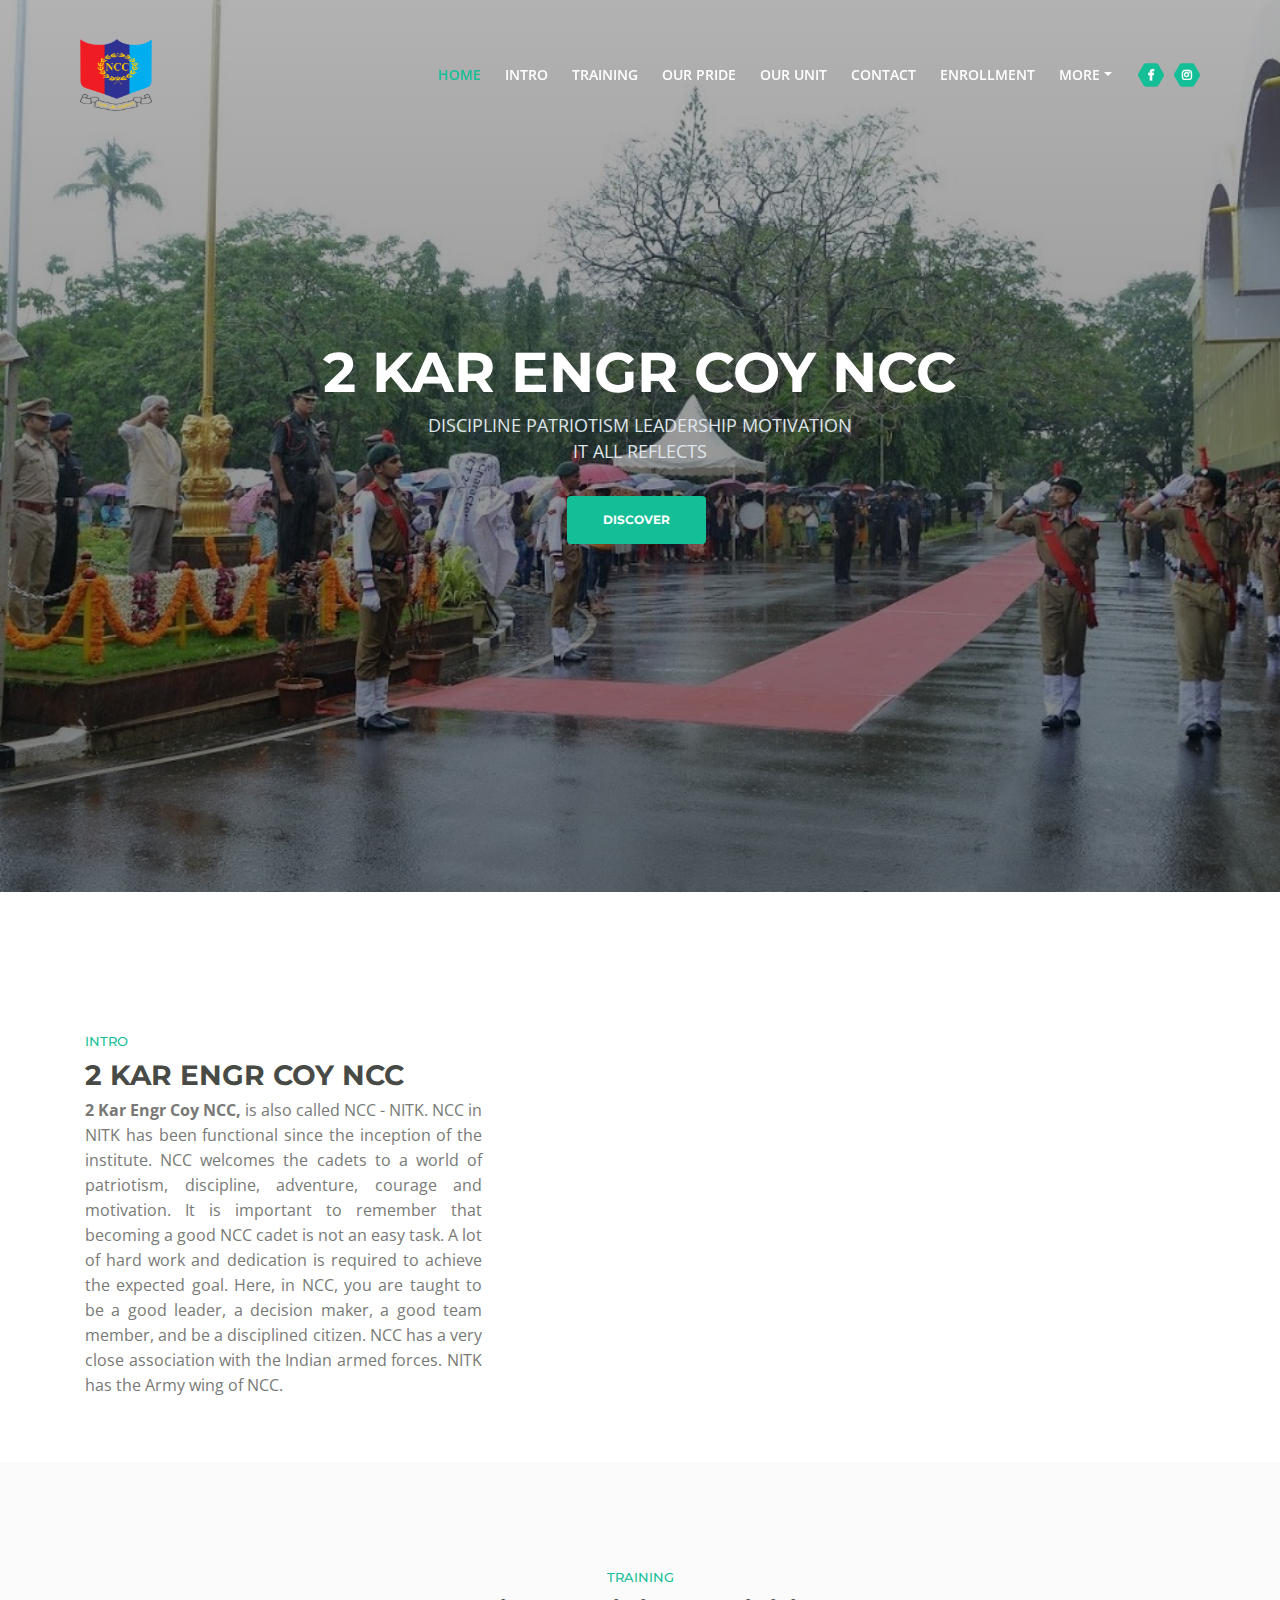
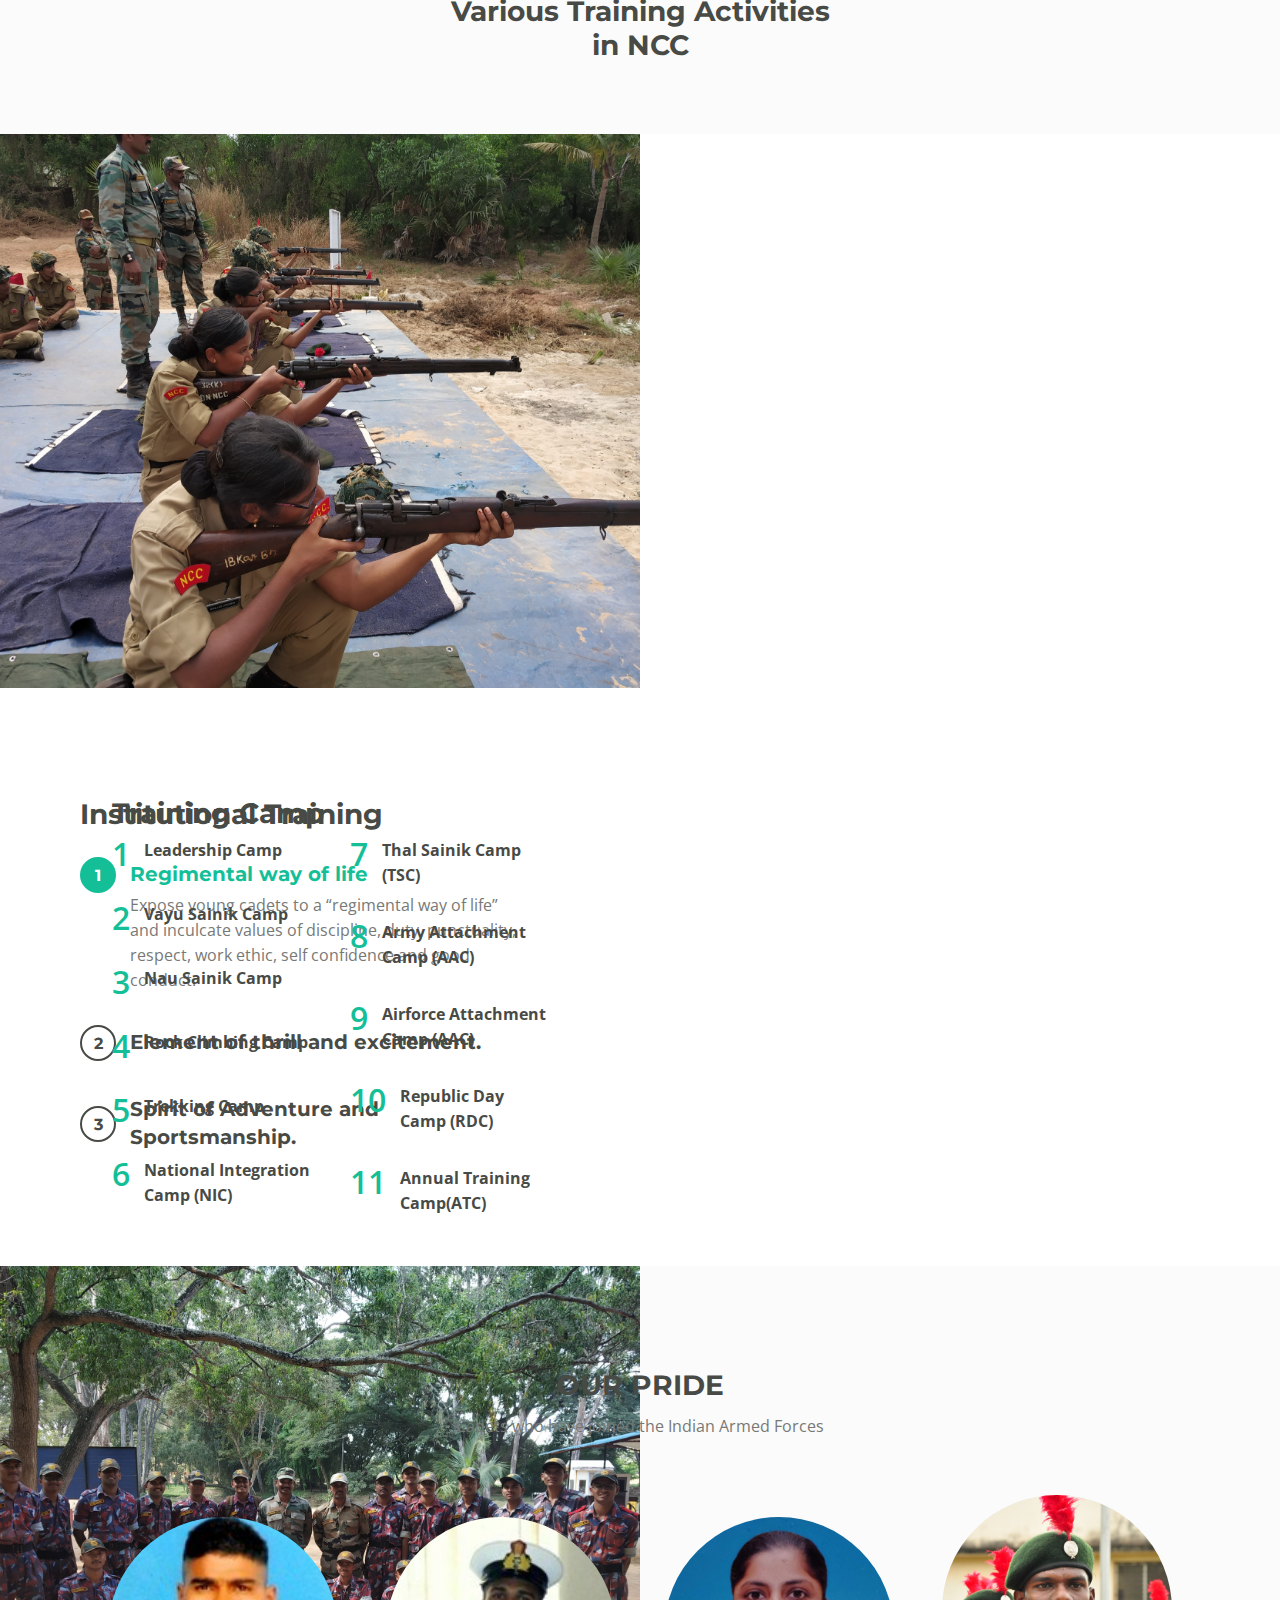
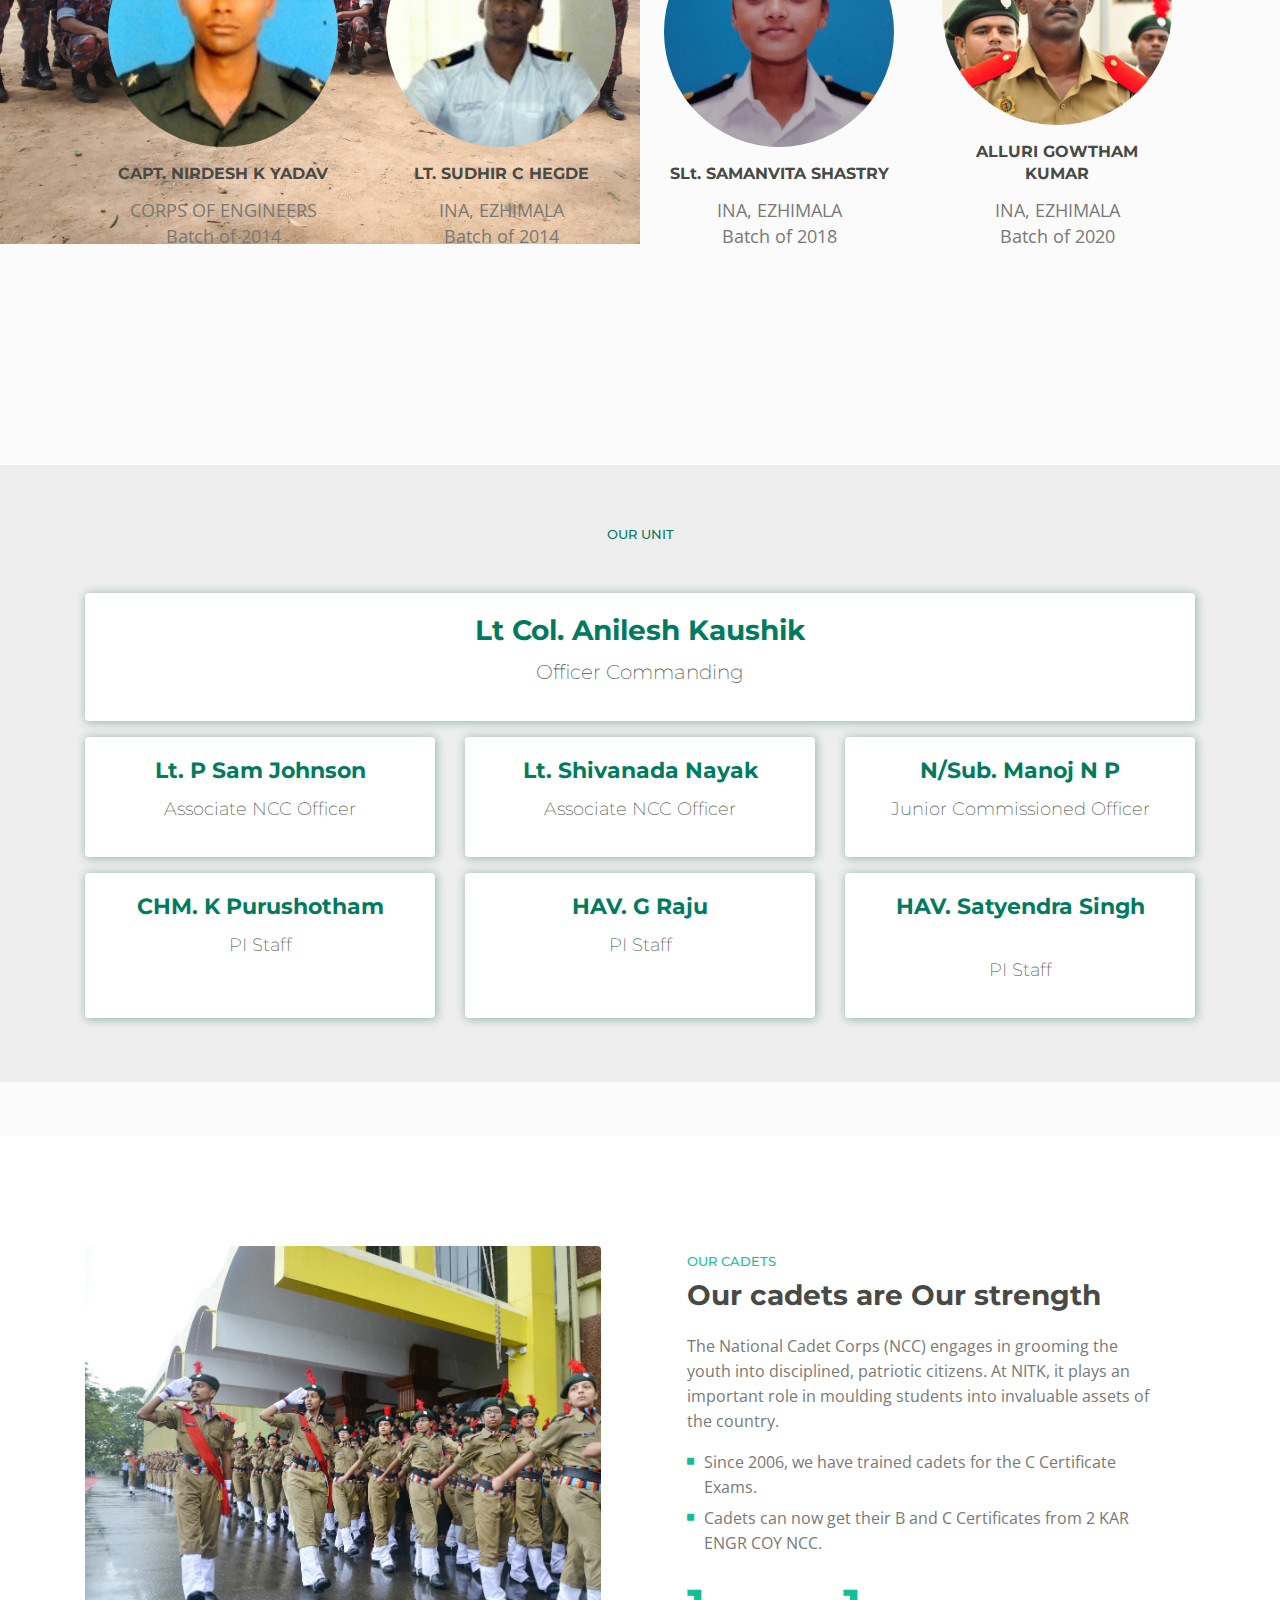
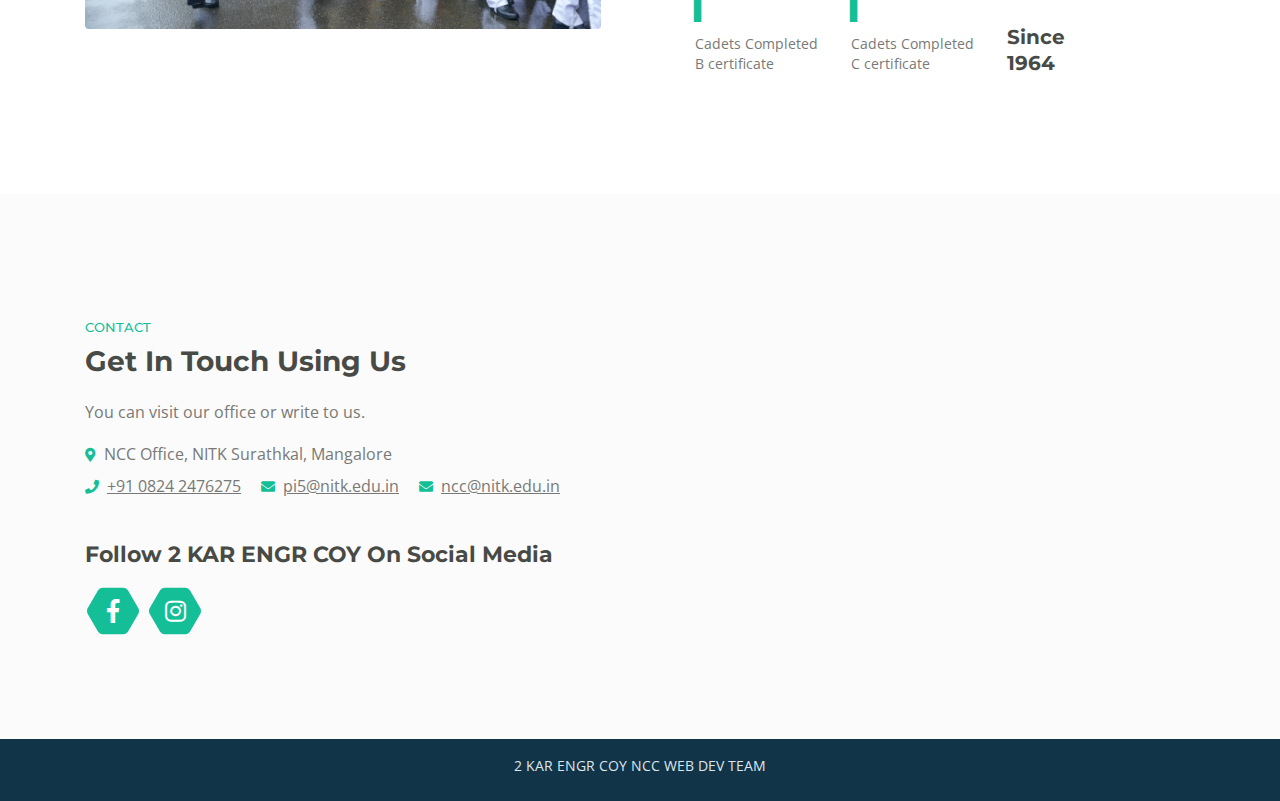
==== commit 337c253b: "Update index.html" ====
--- a/index.html
+++ b/index.html
@@ -491,7 +491,7 @@
                         <div class="card">
                             <div class="card-body text-center">
                                 <!-- N/Sub Manoj S P  -->
-                                <h3 class="card-title">Sub. S Natrajan</h3>
+                                <h3 class="card-title">N/Sub. Manoj N P</h3>
                                 <h5 class="no-bold mb-3">Junior Commissioned Officer</h5>
 
                             </div>
@@ -508,8 +508,8 @@
                     <div class="frontside card">
                         <div class="card">
                             <div class="card-body text-center">
-                                <!-- HAV M Vijayakanth -->
-                                <h3 class="card-title">CHM. Jagadeesh G</h3>
+                                <!-- CHM. K Purushotham -->
+                                <h3 class="card-title">CHM. K Purushotham</h3>
                                 <h5 class="no-bold mb-3">PI Staff</h5>
                             </div>
 
@@ -527,23 +527,11 @@
                     <div class="frontside card">
                         <div class="card">
                             <div class="card-body text-center">
-                                <h3 class="card-title">CHM. Senthil Kumar</h3>
+                                 <!-- HAV. G Raju -->
+                                <h3 class="card-title">HAV. G Raju</h3>
                                 <h5 class="no-bold mb-3">PI Staff</h5>
                             </div>
 
-                        </div>
-                    </div>
-                    <style>
-                        .no-bold {
-                            font-weight: 200;
-                        }
-                    </style>
-                    <div class="frontside card">
-                        <div class="card">
-                            <div class="card-body text-center m-0 pl-0 pr-0">
-                                <h3 class="card-title">CQMH. Mangaleshwaran</h3>
-                                <h5 class="no-bold mb-3">PI Staff</h5>
-                            </div>
                         </div>
                     </div>
                     <style>
@@ -554,8 +542,8 @@
                     <div class="frontside card">
                         <div class="card">
                             <div class="card-body text-center">
-                                <!-- HAV K Purusothaman -->
-                                <h3 class="card-title">Hav. Deepak J</h3><br>
+                                <!-- HAV. Satyendra Singh -->
+                                <h3 class="card-title">HAV. Satyendra Singh</h3><br>
                                 <h5 class="no-bold mb-3">PI Staff</h5>
                             </div>
 
@@ -721,4 +709,4 @@
     <!-- Custom scripts -->
 </body>
 
-</html>+</html>
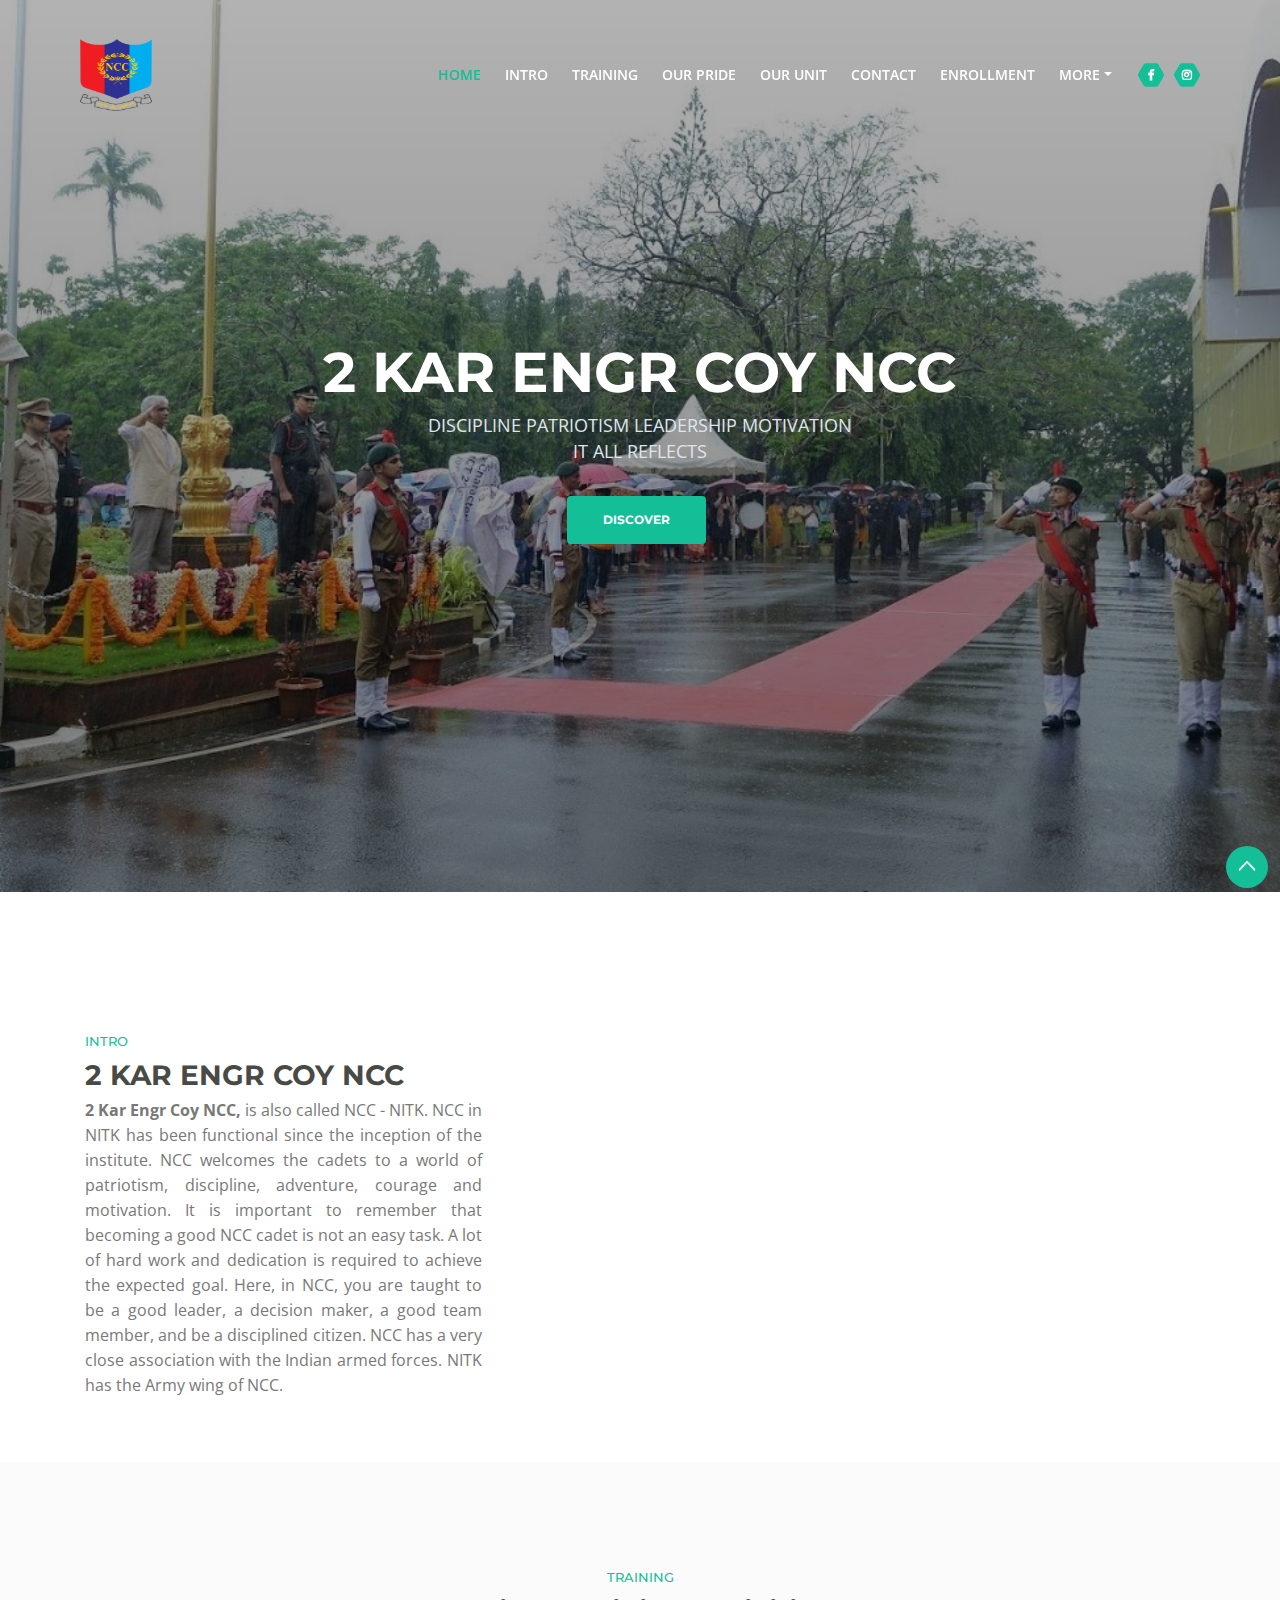
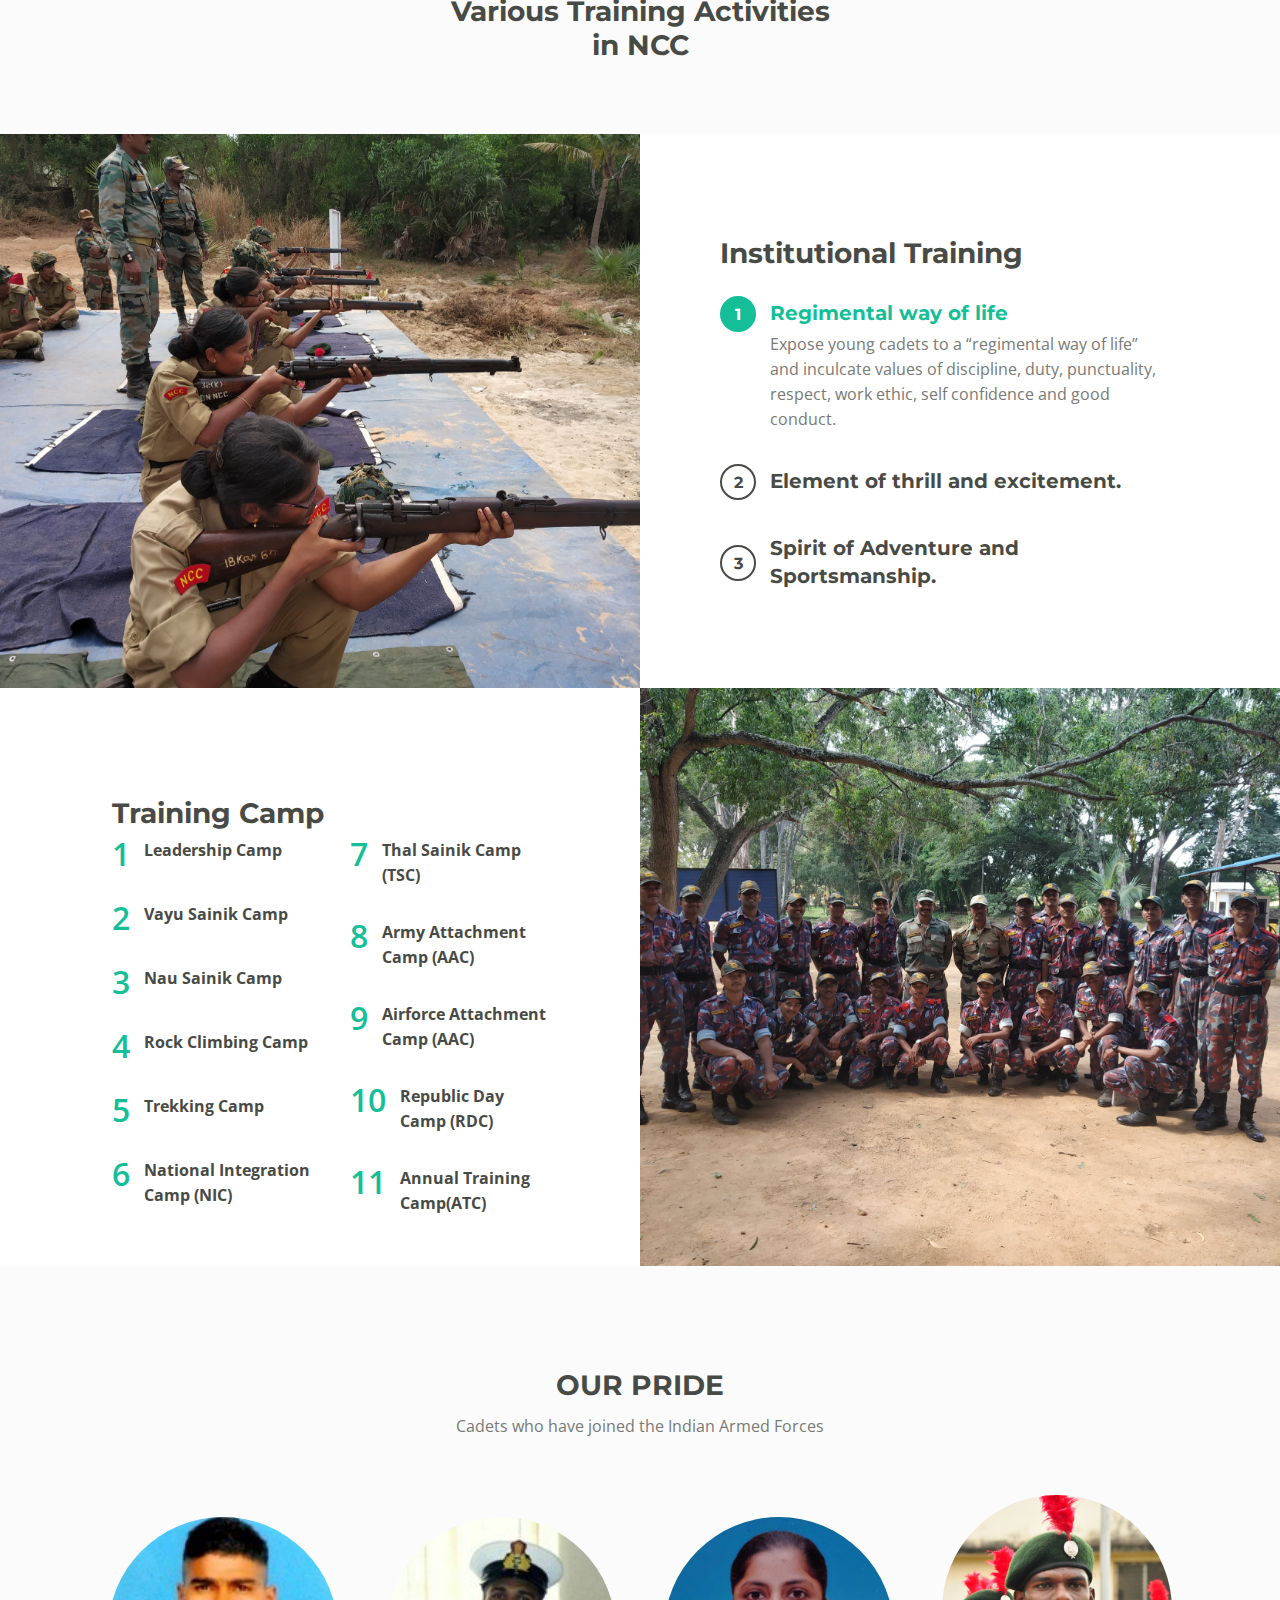
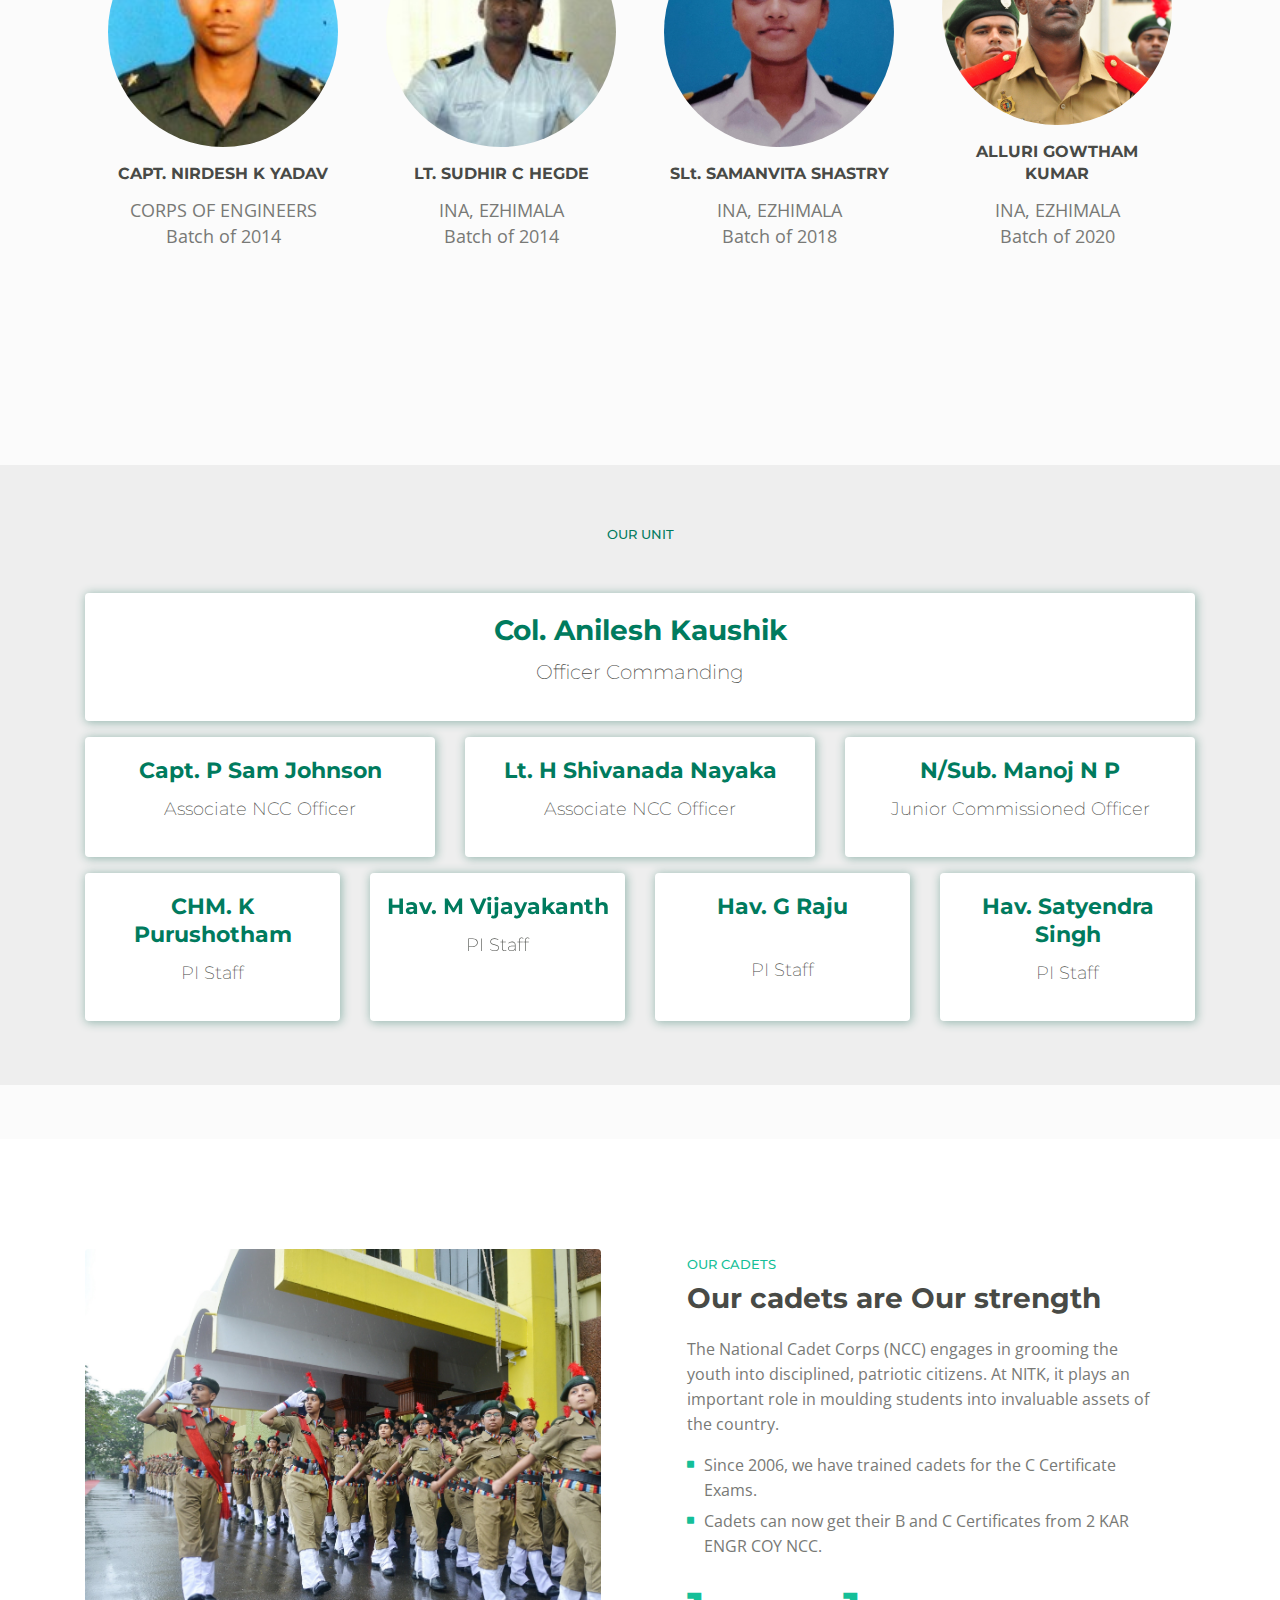
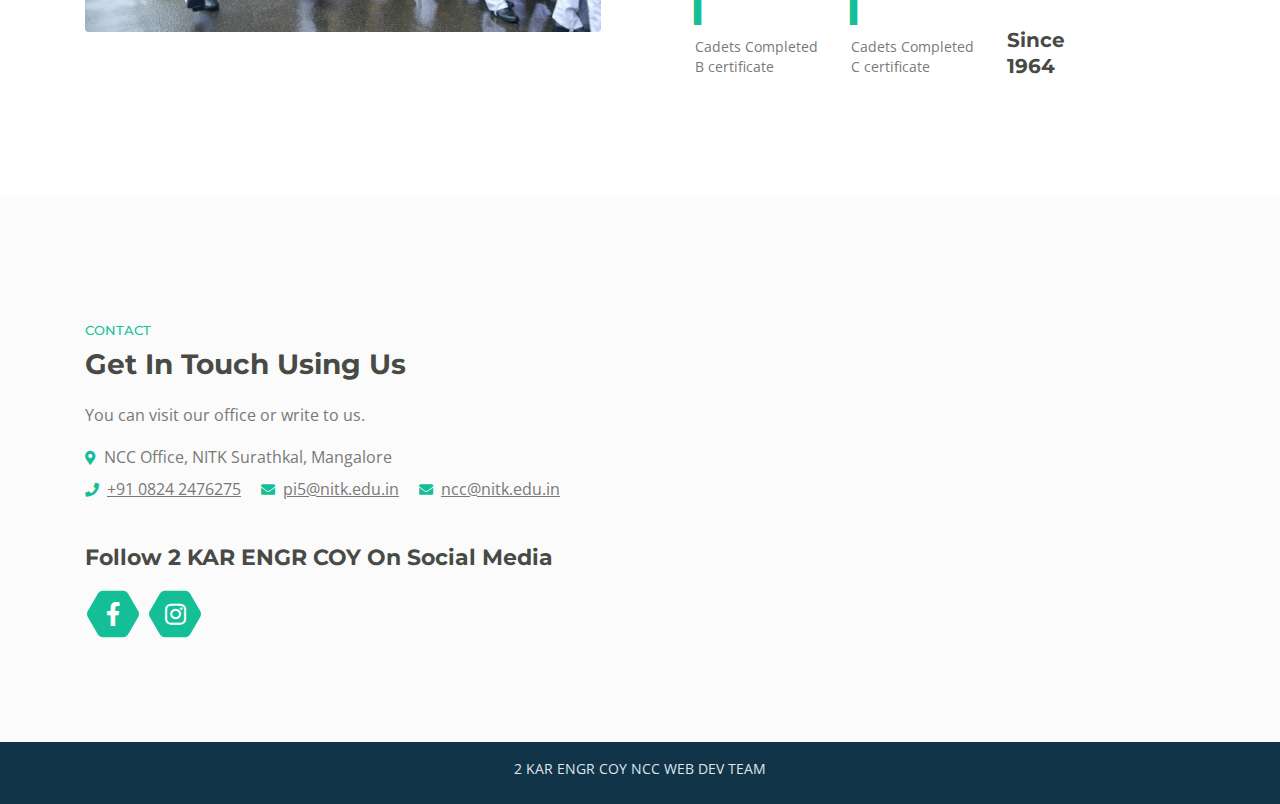
==== commit 1456ffdf: "Merge pull request #1 from vedanshvyas19/main" ====
--- a/index.html
+++ b/index.html
@@ -1,49 +1,42 @@
 <!DOCTYPE html>
 <html lang="en">
-
-<head>
-    <meta charset="utf-8">
-    <meta name="viewport" content="width=device-width, initial-scale=1, shrink-to-fit=no">
-
+    <head>
+     <meta name="loadbalancer_contact" content="Akshay Revankar <akshayrevankar@nitk.ac.in>">
+     <meta charset="utf-8">
+     <meta name="viewport" content="width=device-width, initial-scale=1, shrink-to-fit=no">
+    
     <!-- SEO Meta Tags -->
     <meta name="description" content="2 KAR ENGR COY NCC is the NCC unit stationed at NITK Surathkal.">
     <meta name="author" content="2 KAR ENGR COY NCC-WEB DEV TEAM">
 
     <!-- OG Meta Tags to improve the way the post looks when you share the page on LinkedIn, Facebook, Google+ -->
-    <meta property="og:site_name" content="" />
-    <!-- website name -->
-    <meta property="og:site" content="" />
-    <!-- website link -->
-    <meta property="og:title" content="" />
-    <!-- title shown in the actual shared post -->
-    <meta property="og:description" content="" />
-    <!-- description shown in the actual shared post -->
-    <meta property="og:image" content="" />
-    <!-- image link, make sure it's jpg -->
-    <meta property="og:url" content="" />
-    <!-- where do you want your post to link to -->
-    <meta property="og:type" content="article" />
+	<meta property="og:site_name" content=""> <!-- website name -->
+	<meta property="og:site" content=""> <!-- website link -->
+	<meta property="og:title" content=""> <!-- title shown in the actual shared post -->
+	<meta property="og:description" content=""> <!-- description shown in the actual shared post -->
+	<meta property="og:image" content=""> <!-- image link, make sure it's jpg -->
+	<meta property="og:url" content=""> <!-- where do you want your post to link to -->
+	<meta property="og:type" content="article">
 
     <!-- Website Title -->
     <title>2 KAR ENGR COY NCC</title>
-
+    
     <!-- Styles -->
-    <link href="https://fonts.googleapis.com/css?family=Montserrat:500,700&display=swap&subset=latin-ext" rel="stylesheet">
-    <link href="https://fonts.googleapis.com/css?family=Open+Sans:400,400i,600&display=swap&subset=latin-ext" rel="stylesheet">
+    <link href="https://fonts.googleapis.com/css?family=Montserrat:500,700&amp;display=swap&amp;subset=latin-ext" rel="stylesheet">
+    <link href="https://fonts.googleapis.com/css?family=Open+Sans:400,400i,600&amp;display=swap&amp;subset=latin-ext" rel="stylesheet">
     <link href="css/bootstrap.css" rel="stylesheet">
     <link href="css/fontawesome-all.css" rel="stylesheet">
     <link href="css/swiper.css" rel="stylesheet">
-    <link href="css/magnific-popup.css" rel="stylesheet">
-    <link href="css/styles.css" rel="stylesheet">
-
-    <!-- Favicon  -->
+	<link href="css/magnific-popup.css" rel="stylesheet">
+	<link href="css/styles.css" rel="stylesheet">
+	
+	<!-- Favicon  -->
     <link rel="icon" href="images/ncc.png">
 </head>
-
-<body data-spy="scroll" data-target=".fixed-top">
-
+<body data-spy="scroll" data-target=".fixed-top"><a href="body" class="back-to-top page-scroll" style="display: inline;">Back to Top</a>
+    
     <!-- Preloader -->
-    <div class="spinner-wrapper">
+	<div class="spinner-wrapper" style="display: none;">
         <div class="spinner">
             <div class="bounce1"></div>
             <div class="bounce2"></div>
@@ -51,16 +44,16 @@
         </div>
     </div>
     <!-- end of preloader -->
-
+    
 
     <!-- Navbar -->
-    <nav class="navbar navbar-expand-md navbar-dark navbar-custom fixed-top">
+    <nav class="navbar navbar-expand-md navbar-dark navbar-custom fixed-top top-nav-collapse">
         <!-- Text Logo - Use this if you don't have a graphic logo -->
         <!-- <a class="navbar-brand logo-text page-scroll" href="index.html">Aria</a> -->
 
         <!-- Image Logo -->
         <a class="navbar-brand logo-image" href="index.html"><img src="images/ncc.png" alt="alternative"></a>
-
+        
         <!-- Mobile Menu Toggle Button -->
         <button class="navbar-toggler" type="button" data-toggle="collapse" data-target="#navbarsExampleDefault" aria-controls="navbarsExampleDefault" aria-expanded="false" aria-label="Toggle navigation" style="height: 30%;">
             <span class="navbar-toggler-awesome fas fa-bars"></span>
@@ -83,16 +76,16 @@
                     <a class="nav-link page-scroll" href="#basic-23">OUR PRIDE</a>
                 </li>
                 <li class="nav-item">
-                    <a class="nav-link page-scroll" href="#teams">OUR UNIT</a>
+                    <a class="nav-link page-scroll active" href="#teams">OUR UNIT</a>
                 </li>
-
+                
                 <li class="nav-item">
                     <a class="nav-link page-scroll" href="#contact">CONTACT</a>
                 </li>
                 <li class="nav-item">
                     <a class="nav-link page-scroll" href="enrollment.html">ENROLLMENT</a>
                 </li>
-                <!-- Dropdown Menu -->
+                <!-- Dropdown Menu -->          
                 <li class="nav-item dropdown">
                     <a class="nav-link dropdown-toggle page-scroll" href="#about" id="navbarDropdown" role="button" aria-haspopup="true" aria-expanded="false">MORE</a>
                     <div class="dropdown-menu" aria-labelledby="navbarDropdown">
@@ -101,28 +94,27 @@
                         <a class="dropdown-item" href="Cadet-Testimonials.html"><span class="item-text">CADET'S TESTIMONIAL</span></a>
                         <div class="dropdown-items-divide-hr"></div>
                         <a class="dropdown-item" href="photoGallery.html"><span class="item-text">PHOTO GALLERY</span></a>
-                </li>
+                </div></li>
                 <!-- end of dropdown menu -->
 
-
+                 
             </ul>
             <span class="nav-item social-icons">
                 <span class="fa-stack">
                     <a href="https://www.facebook.com/2-Kar-Engr-Coy-NCC-102433731543988/">
                         <span class="hexagon"></span>
-            <i class="fab fa-facebook-f fa-stack-1x"></i>
-            </a>
-            </span>
-            <span class="fa-stack">
+                        <i class="fab fa-facebook-f fa-stack-1x"></i>
+                    </a>
+                </span>
+                <span class="fa-stack">
                     <a href="https://instagram.com/2_kar_engr_coy_nitk?igshid=dof2pknwsvzq">
                         <span class="hexagon"></span>
-            <i class="fab fa-instagram fa-stack-1x"></i>
-            </a>
+                        <i class="fab fa-instagram fa-stack-1x"></i>
+                    </a>
+                </span>
             </span>
-            </span>
-            </div>
-    </nav>
-    <!-- end of navbar -->
+        </div>
+    </nav> <!-- end of navbar -->
     <!-- end of navbar -->
 
 
@@ -133,22 +125,16 @@
                 <div class="row">
                     <div class="col-lg-12">
                         <div class="text-container">
-                            <h1>2 KAR ENGR COY NCC
-                                <!--<span id="js-rotating">TEMPLATE, SERVICES, SOLUTIONS</span> --></h1>
+                            <h1>2 KAR ENGR COY NCC <!--<span id="js-rotating">TEMPLATE, SERVICES, SOLUTIONS</span> --></h1>
                             <p class="p-heading p-large"> DISCIPLINE PATRIOTISM LEADERSHIP MOTIVATION <br>IT ALL REFLECTS</p>
                             <a class="btn-solid-lg page-scroll" href="#intro">DISCOVER</a>
                         </div>
-                    </div>
-                    <!-- end of col -->
-                </div>
-                <!-- end of row -->
-            </div>
-            <!-- end of container -->
-            <!-- <marquee behavior="scroll" direction="left" ><a href="enrollment.html" style="color: aliceblue"><h5 style="color: aliceblue">We are recruiting. Application form for 2 KAR ENGR COY NCC is open now. </h5></a></marquee>-->
-        </div>
-        <!-- end of header-content -->
-    </header>
-    <!-- end of header -->
+                    </div> <!-- end of col -->
+                </div> <!-- end of row -->
+            </div> <!-- end of container -->
+           <!-- <marquee behavior="scroll" direction="left" ><a href="enrollment.html" style="color: aliceblue"><h5 style="color: aliceblue">We are recruiting. Application form for 2 KAR ENGR COY NCC is open now. </h5></a></marquee>-->
+        </div> <!-- end of header-content -->
+    </header> <!-- end of header -->
     <!-- end of header -->
 
 
@@ -160,29 +146,19 @@
                     <div class="text-container">
                         <div class="section-title">INTRO</div>
                         <h2>2 KAR ENGR COY NCC</h2>
-                        <p><b>2 Kar Engr Coy NCC,</b> is also called NCC - NITK. NCC in NITK has been functional since the inception of the institute. NCC welcomes the cadets to a world of patriotism, discipline, adventure, courage and motivation. It is
-                            important to remember that becoming a good NCC cadet is not an easy task. A lot of hard work and dedication is required to achieve the expected goal. Here, in NCC, you are taught to be a good leader, a decision maker, a good
-                            team member, and be a disciplined citizen. NCC has a very close association with the Indian armed forces. NITK has the Army wing of NCC.</p>
-                    </div>
-                    <!-- end of text-container -->
-                </div>
-                <!-- end of col -->
+                        <p><b>2 Kar Engr Coy NCC,</b> is also called NCC - NITK. NCC in NITK has been functional since the inception of the institute. NCC welcomes the cadets to a world of patriotism, discipline, adventure, courage and motivation. It is important to remember that becoming a good NCC cadet is not an easy task. A lot of hard work and dedication is required to achieve the expected goal. Here, in NCC, you are taught to be a good leader, a decision maker,  a good team member, and be a disciplined citizen. NCC has a very close association with the Indian armed forces. NITK has the Army wing of NCC.</p>
+                    </div> <!-- end of text-container -->
+                </div> <!-- end of col -->
                 <div class="col-lg-7">
                     <div class="image-container">
                         <br><br><br>
-                        <iframe style="display: block; margin: auto;" width="360;" height="200" src="https://drive.google.com/file/d/1CEgyDowPAR2fhOi4gDY2AgWiRJ34qNGy/preview" frameborder="0" allow="accelerometer; autoplay; clipboard-write; encrypted-media; gyroscope; picture-in-picture"
-                            allowfullscreen=""></iframe>
-                        <!--<img class="img-fluid" src="images/group.jpg" alt="alternative">-->
-                    </div>
-                    <!-- end of image-container -->
-                </div>
-                <!-- end of col -->
-            </div>
-            <!-- end of row -->
-        </div>
-        <!-- end of container -->
-    </div>
-    <!-- end of basic-1 -->
+                        <iframe style="display: block; margin: auto;" width="360;" height="200" src="https://drive.google.com/file/d/1CEgyDowPAR2fhOi4gDY2AgWiRJ34qNGy/preview" frameborder="0" allow="accelerometer; autoplay; clipboard-write; encrypted-media; gyroscope; picture-in-picture" allowfullscreen=""></iframe>
+                       <!--<img class="img-fluid" src="images/group.jpg" alt="alternative">-->
+                    </div> <!-- end of image-container -->
+                </div> <!-- end of col -->
+            </div> <!-- end of row -->
+        </div> <!-- end of container -->
+    </div> <!-- end of basic-1 -->
     <!-- end of intro -->
     <!--<div style="position:relative; padding-bottom:30.25%; padding-top:10px; height:0; overflow:hidden;">
         <iframe style="display: block; margin: auto;" width="640" height="240" src="https://drive.google.com/file/d/1CEgyDowPAR2fhOi4gDY2AgWiRJ34qNGy/preview" frameborder="1" allow="accelerometer; autoplay; clipboard-write; encrypted-media; gyroscope; picture-in-picture" allowfullscreen="true"></iframe>
@@ -204,33 +180,25 @@
                 <div class="col-lg-12">
                     <div class="section-title">TRAINING</div>
                     <h2>Various Training Activities<br> in NCC</h2>
-                </div>
-                <!-- end of col -->
-            </div>
-            <!-- end of row -->
+                </div> <!-- end of col -->
+            </div> <!-- end of row -->
             <div class="row">
                 <div class="col-lg-12">
-
-
-
-                </div>
-                <!-- end of col -->
-            </div>
-            <!-- end of row -->
-        </div>
-        <!-- end of container -->
-    </div>
-    <!-- end of cards-2 -->
+                    
+                    
+
+                </div> <!-- end of col -->
+            </div> <!-- end of row -->
+        </div> <!-- end of container -->
+    </div> <!-- end of cards-2 -->
     <!-- end of services -->
-
+    
 
     <!-- Details 1 -->
-    <div id="details" class="accordion">
-        <div class="area-1">
-        </div>
-        <!-- end of area-1 on same line and no space between comments to eliminate margin white space -->
-        <div class="area-2">
-
+	<div id="details" class="accordion">
+		<div class="area-1">
+		</div><!-- end of area-1 on same line and no space between comments to eliminate margin white space --><div class="area-2">
+            
             <!-- Accordion -->
             <div class="accordion-container" id="accordionOne">
                 <h2>Institutional Training</h2>
@@ -243,12 +211,10 @@
                     <div id="collapseOne" class="collapse show" aria-labelledby="headingOne" data-parent="#accordionOne">
                         <div class="accordion-body">
                             Expose young cadets to a “regimental way of life” and inculcate values of discipline, duty, punctuality, respect, work ethic, self confidence and good conduct.
-                        </div>
-                        <todo : make it italic :regimental way of life></todo>
-                    </div>
-                </div>
-                <!-- end of item -->
-
+                        </div><todo :="" make="" it="" italic="" :regimental="" way="" of="" life=""></todo>
+                    </div>
+                </div> <!-- end of item -->
+            
                 <div class="item">
                     <div id="headingTwo">
                         <span class="collapsed" data-toggle="collapse" data-target="#collapseTwo" aria-expanded="false" aria-controls="collapseTwo" role="button">
@@ -260,9 +226,8 @@
                             Stimulate intense passion and excitement through emphasis on Institutional Training .
                         </div>
                     </div>
-                </div>
-                <!-- end of item -->
-
+                </div> <!-- end of item -->
+            
                 <div class="item">
                     <div id="headingThree">
                         <span class="collapsed" data-toggle="collapse" data-target="#collapseThree" aria-expanded="false" aria-controls="collapseThree" role="button">
@@ -274,32 +239,28 @@
                             Inculcate the work ethos of the Defense Services and instill in cadets the qualities of selfless service, secularism, comradeship, honesty, sincerity and sportsmanship.
                         </div>
                     </div>
-                </div>
-                <!-- end of item -->
-            </div>
-            <!-- end of accordion-container -->
+                </div> <!-- end of item -->
+            </div> <!-- end of accordion-container -->
             <!-- end of accordion -->
 
-        </div>
-        <!-- end of area-2 -->
-    </div>
-    <!-- end of accordion -->
+		</div> <!-- end of area-2 -->
+    </div> <!-- end of accordion -->
     <!-- end of details 1 -->
 
 
     <!-- Details 2 -->
-    <div class="tabs">
+	<div class="tabs">
         <div class="area-1">
-
+           
             <div class="tabs-container">
-                <h2>Training Camp</h2>
-
+                 <h2>Training Camp</h2>            
+                    
                 <!-- end of tabs links -->
-
+                
                 <!-- Tabs Content -->
                 <div class="tab-content" id="ariaTabsContent">
 
-
+                   
                     <div class="tab-pane fade show active" id="tab-2" role="tabpanel" aria-labelledby="tab-2">
                         <ul class="list-unstyled li-space-lg first">
                             <li class="media">
@@ -328,10 +289,10 @@
                                 <div class="media-bullet">6</div>
                                 <div class="media-body"><strong>National Integration Camp (NIC)</strong></div>
                             </li>
-
+                            
                         </ul>
                         <ul class="list-unstyled li-space-lg last">
-
+                            
                             <li class="media">
                                 <div class="media-bullet">7</div>
                                 <div class="media-body"><strong>Thal Sainik Camp (TSC)</strong> </div>
@@ -353,232 +314,229 @@
                                 <div class="media-body"><strong>Annual Training Camp(ATC)</strong></div>
                             </li>
                         </ul>
-                    </div>
-                    <!-- end of tab-pane -->
-
-                </div>
-                <!-- end of tab-content -->
+                    </div> <!-- end of tab-pane -->
+
+                </div> <!-- end of tab-content -->
                 <!-- endd of tabs content -->
 
-            </div>
-            <!-- end of tabs-container -->
-        </div>
-        <!-- end of area-1 on same line and no space between comments to eliminate margin white space -->
-        <div class="area-2"></div>
-        <!-- end of area-2 -->
-    </div>
+            </div> <!-- end of tabs-container -->
+       </div><!-- end of area-1 on same line and no space between comments to eliminate margin white space --><div class="area-2"></div> <!-- end of area-2 -->
+   </div> 
     <!-- end of tabs -->
     <!-- end of details 2 -->
     <div id="basic-23">
-        <div class="basic-2">
-            <div class="container">
-                <div class="row">
-                    <div class="col-lg-12">
-                        <h2>OUR PRIDE</h2>
-                        <p class="p-heading">Cadets who have joined the Indian Armed Forces</p>
-                    </div>
-                    <!-- end of col -->
+    <div class="basic-2">
+        <div class="container">
+            <div class="row">
+                <div class="col-lg-12">
+                    <h2>OUR PRIDE</h2>
+                    <p class="p-heading">Cadets who have joined the Indian Armed Forces</p>
+                </div> <!-- end of col -->
+            </div> <!-- end of row -->
+            <div class="row">
+                <div class="col-lg-12">
+ <!-- end of team-member -->
+                   
+                    
+                    <!-- Team Member -->
+                    
+                    <div class="team-member">
+                        <div class="image-wrapper">
+                            <img class="img-fluid" src="images/nirdesh.jpeg" alt="alternative" style="width: 300px; border-radius: 50%;">
+                        </div> <!-- end of image wrapper -->
+                        <p class="job-title">CAPT. NIRDESH K YADAV</p>
+                        <p class="p-large">CORPS OF ENGINEERS<br>Batch of 2014</p>
+                    </div>
+                    <div class="team-member">
+                        <div class="image-wrapper">
+                            <img class="img-fluid" src="images/sudhir.jpeg" alt="alternative" style="width: 300px; border-radius: 50%;">
+                        </div> <!-- end of image wrapper -->
+                        <p class="job-title">LT. SUDHIR C HEGDE</p>
+                        <p class="p-large">INA, EZHIMALA<br>Batch of 2014</p>
+                    </div>
+                    <!-- Team Member -->
+                    <div class="team-member">
+                        <div class="image-wrapper">
+                            <img class="img-fluid" src="images/UniformNavy.jpg" alt="alternative" style="width: 300px; border-radius: 50%;">
+                        </div> <!-- end of image wrapper -->
+                        <p class="job-title">SLt. SAMANVITA SHASTRY</p>
+                        <p class="p-large">INA, EZHIMALA<br>Batch of 2018</p>
+                    </div>
+                    <div class="team-member">
+                        <div class="image-wrapper">
+                            <img class="img-fluid" src="images/Goutham.png" alt="alternative" style="width: 300px; border-radius: 50%;">
+                        </div> <!-- end of image wrapper -->
+                        <p class="job-title">ALLURI GOWTHAM KUMAR</p>
+                        <p class="p-large">INA, EZHIMALA<br>Batch of 2020</p>    
+                    </div>
+
+                </div> <!-- end of col -->
+            </div> <!-- end of row -->
+        </div> <!-- end of container -->
+    </div>
+</div>
+   
+
+
+
+
+    
+    
+<!-- Team -->
+<div id="teams" class="basic-2">
+    <section id="team" class="pb-5">
+        <div class="container">
+            <h5 class="section-title h1">OUR UNIT</h5>           
+                <div class="mb-3 card-deck">
+                <div class="frontside card">
+                    <div class="card">
+                        <div class="card-body text-center">
+                            <h2 class="card-title">Col. Anilesh Kaushik</h2>
+                                <h4 class="no-bold mb-3">Officer Commanding </h4>
+                                </div>
+                        </div>
+                    </div>
+    
+                        <style>
+                        .no-bold{
+                        font-weight: 200;
+                        }
+                        </style>
                 </div>
-                <!-- end of row -->
-                <div class="row">
-                    <div class="col-lg-12">
-                        <!-- end of team-member -->
-
-
-                        <!-- Team Member -->
-
-                        <div class="team-member">
-                            <div class="image-wrapper">
-                                <img class="img-fluid" src="images/nirdesh.jpeg" alt="alternative" style="width: 300px; border-radius: 50%;">
-                            </div>
-                            <!-- end of image wrapper -->
-                            <p class="job-title">CAPT. NIRDESH K YADAV</p>
-                            <p class="p-large">CORPS OF ENGINEERS<br>Batch of 2014</p>
-                        </div>
-                        <div class="team-member">
-                            <div class="image-wrapper">
-                                <img class="img-fluid" src="images/sudhir.jpeg" alt="alternative" style="width: 300px; border-radius: 50%;">
-                            </div>
-                            <!-- end of image wrapper -->
-                            <p class="job-title">LT. SUDHIR C HEGDE</p>
-                            <p class="p-large">INA, EZHIMALA<br>Batch of 2014</p>
-                        </div>
-                        <!-- Team Member -->
-                        <div class="team-member">
-                            <div class="image-wrapper">
-                                <img class="img-fluid" src="images/UniformNavy.jpg" alt="alternative" style="width: 300px; border-radius: 50%;">
-                            </div>
-                            <!-- end of image wrapper -->
-                            <p class="job-title">SLt. SAMANVITA SHASTRY</p>
-                            <p class="p-large">INA, EZHIMALA<br>Batch of 2018</p>
-                        </div>
-                        <div class="team-member">
-                            <div class="image-wrapper">
-                                <img class="img-fluid" src="images/Goutham.png" alt="alternative" style="width: 300px; border-radius: 50%;">
-                            </div>
-                            <!-- end of image wrapper -->
-                            <p class="job-title">ALLURI GOWTHAM KUMAR</p>
-                            <p class="p-large">INA, EZHIMALA<br>Batch of 2020</p>
-                        </div>
-
-                    </div>
-                    <!-- end of col -->
-                </div>
-                <!-- end of row -->
-            </div>
-            <!-- end of container -->
-        </div>
-    </div>
-
-
-
-
-
-
-
-    <!-- Team -->
-    <div id="teams" class="basic-2">
-        <section id="team" class="pb-5">
-            <div class="container">
-                <h5 class="section-title h1">OUR UNIT</h5>
-                <div class="mb-3 card-deck">
+                <div class="mb-3  card-deck">
+                    <div class="frontside card">
+                    <div class="card">
+                        <div class="card-body text-center">
+                                                        
+                            <h3 class="card-title">Capt. P Sam Johnson</h3>
+                            <h5 class="no-bold mb-3">Associate NCC Officer</h5>
+                        </div>
+    
+                    </div>
+                    </div>
+                    <style>
+                        .no-bold{
+                        font-weight: 200;
+                        }
+                        </style>
+                    <div class="frontside card">
+                        <div class="card">
+                            <div class="card-body text-center">                     
+                                <h3 class="card-title">Lt. H Shivanada Nayaka</h3>
+                                <h5 class="no-bold mb-3">Associate NCC Officer</h5>
+                            </div>
+        
+                        </div>
+                    </div>
+                    <style>
+                        .no-bold{
+                        font-weight: 200;
+                        }
+                        </style>
                     <div class="frontside card">
                         <div class="card">
                             <div class="card-body text-center">
-                                <h2 class="card-title">Lt Col. Anilesh Kaushik</h2>
-                                <h4 class="no-bold mb-3">Officer Commanding </h4>
-                            </div>
-                        </div>
-                    </div>
-
-                    <style>
-                        .no-bold {
-                            font-weight: 200;
-                        }
-                    </style>
+                                                            
+                                <h3 class="card-title">N/Sub. Manoj N P</h3>
+                                <h5 class="no-bold mb-3">Junior Commissioned Officer</h5>
+
+                            </div>
+        
+                        </div>
+                    </div>
+                    <style>
+                        .no-bold{
+                        font-weight: 200;
+                        }
+                        </style>
                 </div>
+
                 <div class="mb-3  card-deck">
                     <div class="frontside card">
-                        <div class="card">
-                            <div class="card-body text-center">
-
-                                <h3 class="card-title">Lt. P Sam Johnson</h3>
-                                <h5 class="no-bold mb-3">Associate NCC Officer</h5>
-                            </div>
-
-                        </div>
-                    </div>
-                    <style>
-                        .no-bold {
-                            font-weight: 200;
-                        }
-                    </style>
+                    <div class="card">
+                        <div class="card-body text-center">                 
+                            <h3 class="card-title">CHM. K Purushotham</h3>
+                            <h5 class="no-bold mb-3">PI Staff</h5>
+                        </div>
+    
+                    </div>
+                    </div>
+                    <style>
+                        .no-bold{
+                        font-weight: 200;
+                        }
+                        .frontside {
+                            box-shadow: 1px 1px 10px 1px #9bbbb3;
+                        }
+                        </style>
+                    
+                    <style>
+                        .no-bold{
+                        font-weight: 200;
+                        }
+                        </style>
                     <div class="frontside card">
                         <div class="card">
-                            <div class="card-body text-center">
-                                <h3 class="card-title">Lt. Shivanada Nayak</h3>
-                                <h5 class="no-bold mb-3">Associate NCC Officer</h5>
-                            </div>
-
-                        </div>
-                    </div>
-                    <style>
-                        .no-bold {
-                            font-weight: 200;
-                        }
-                    </style>
+                            <div class="card-body text-center m-0 pl-0 pr-0">                             
+                                <h3 class="card-title">Hav. M Vijayakanth</h3>
+                                <h5 class="no-bold mb-3">PI Staff</h5>   
+                            </div>
+                        </div>
+                    </div>
+                    <style>
+                        .no-bold{
+                        font-weight: 200;
+                        }
+                        </style>
                     <div class="frontside card">
                         <div class="card">
-                            <div class="card-body text-center">
-                                <!-- N/Sub Manoj S P  -->
-                                <h3 class="card-title">N/Sub. Manoj N P</h3>
-                                <h5 class="no-bold mb-3">Junior Commissioned Officer</h5>
-
-                            </div>
-
-                        </div>
-                    </div>
-                    <style>
-                        .no-bold {
-                            font-weight: 200;
-                        }
-                    </style>
-                </div>
-                <div class="mb-3  card-deck">
+                            <div class="card-body text-center">                             
+                                <h3 class="card-title">Hav. G Raju</h3><br>
+                                <h5 class="no-bold mb-3">PI Staff</h5>
+                            </div>
+        
+                        </div>
+                    </div>
+                    <style>
+                        .no-bold{
+                        font-weight: 200;
+                        }
+                        </style>
                     <div class="frontside card">
                         <div class="card">
-                            <div class="card-body text-center">
-                                <!-- CHM. K Purushotham -->
-                                <h3 class="card-title">CHM. K Purushotham</h3>
-                                <h5 class="no-bold mb-3">PI Staff</h5>
-                            </div>
-
-                        </div>
-                    </div>
-                    <style>
-                        .no-bold {
-                            font-weight: 200;
-                        }
-                        
-                        .frontside {
-                            box-shadow: 1px 1px 10px 1px #9bbbb3;
-                        }
-                    </style>
-                    <div class="frontside card">
-                        <div class="card">
-                            <div class="card-body text-center">
-                                 <!-- HAV. G Raju -->
-                                <h3 class="card-title">HAV. G Raju</h3>
-                                <h5 class="no-bold mb-3">PI Staff</h5>
-                            </div>
-
-                        </div>
-                    </div>
-                    <style>
-                        .no-bold {
-                            font-weight: 200;
-                        }
-                    </style>
-                    <div class="frontside card">
-                        <div class="card">
-                            <div class="card-body text-center">
-                                <!-- HAV. Satyendra Singh -->
-                                <h3 class="card-title">HAV. Satyendra Singh</h3><br>
-                                <h5 class="no-bold mb-3">PI Staff</h5>
-                            </div>
-
-                        </div>
-                    </div>
-                    <style>
-                        .no-bold {
-                            font-weight: 200;
-                        }
-                    </style>
+                            <div class="card-body text-center m-0 pl-0 pr-0">                             
+                                <h3 class="card-title">Hav. Satyendra Singh</h3>
+                                <h5 class="no-bold mb-3">PI Staff</h5>   
+                            </div>
+                        </div>
+                    </div>
+                    <style>
+                        .no-bold{
+                        font-weight: 200;
+                        }
+                        </style>
                 </div>
-            </div>
-        </section>
-    </div>
-    <!-- end of basic-2 -->
-    <!-- end of team -->
-
-
-
-
-    <div id="about" class="counter">
+        </div>
+    </section>
+</div><!-- end of basic-2 -->
+<!-- end of team -->
+
+   
+
+
+<div id="about" class="counter">
         <div class="container">
             <div class="row">
                 <div class="col-lg-5 col-xl-6">
                     <div class="image-container">
                         <img class="img-fluid" src="images/counter.JPG" alt="alternative">
-                    </div>
-                    <!-- end of image-container -->
-                </div>
-                <!-- end of col -->
+                    </div> <!-- end of image-container -->
+               </div> <!-- end of col -->
                 <div class="col-lg-7 col-xl-6">
                     <div class="text-container">
                         <div class="section-title">OUR CADETS</div>
                         <h2>Our cadets are Our strength</h2>
-                        <p>The National Cadet Corps (NCC) engages in grooming the youth into disciplined, patriotic citizens. At NITK, it plays an important role in moulding students into invaluable assets of the country.
+                        <p>The National Cadet Corps (NCC) engages in grooming the youth into disciplined, patriotic citizens. At NITK, it plays an important role in moulding students into invaluable assets of the country. 
 
                         </p>
                         <ul class="list-unstyled li-space-lg">
@@ -589,11 +547,11 @@
                             <li class="media">
                                 <i class="fas fa-square"></i>
                                 <div class="media-body">Cadets can now get their B and C Certificates from 2 KAR ENGR COY NCC.</div>
-                            </li>
+                            </li> 
                         </ul>
 
                         <!-- Counter -->
-                        <div id="counter">
+                      <div id="counter">
                             <div class="cell">
                                 <div class="counter-value number-count" data-count="1272">1</div>
                                 <div class="counter-info">Cadets Completed<br>B certificate</div>
@@ -602,25 +560,18 @@
                                 <div class="counter-value number-count" data-count="310">1</div>
                                 <div class="counter-info">Cadets Completed<br>C certificate</div>
                             </div>
-                            <div class="cell">
-                                <div class="counter-info">
-                                    <h4>Since <br> 1964</h4>
-                                </div>
+                           <div class="cell">
+                                <div class="counter-info"><h4>Since <br> 1964</h4></div>
                             </div>
 
                         </div>
                         <!-- end of counter -->
 
-                    </div>
-                    <!-- end of text-container -->
-                </div>
-                <!-- end of col -->
-            </div>
-            <!-- end of row -->
-        </div>
-        <!-- end of container -->
-    </div>
-    <!-- end of counter -->
+                   </div> <!-- end of text-container -->      
+                </div> <!-- end of col -->
+           </div> <!-- end of row -->
+       </div> <!-- end of container -->
+  </div> <!-- end of counter -->
 
 
     <!-- Contact -->
@@ -636,7 +587,7 @@
                             <li class="address"><i class="fas fa-map-marker-alt"></i>NCC Office, NITK Surathkal, Mangalore</li>
                             <li><i class="fas fa-phone"></i><a href="tel:+91 8242476275">+91 0824 2476275</a></li>
                             <li><i class="fas fa-envelope"></i><a href="mailto:pi5@nitk.edu.in">pi5@nitk.edu.in</a></li>
-
+                            
                             <li><i class="fas fa-envelope"></i><a href="mailto:ncc@nitk.edu.in">ncc@nitk.edu.in</a></li>
                         </ul>
                         <h3>Follow 2 KAR ENGR COY On Social Media</h3>
@@ -645,26 +596,21 @@
                             <span class="fa-stack">
                                 <a href="https://www.facebook.com/2-Kar-Engr-Coy-NCC-102433731543988/">
                                     <span class="hexagon"></span>
-                        <i class="fab fa-facebook-f fa-stack-1x"></i>
-                        </a>
-                        </span>
-                        <span class="fa-stack">
+                                    <i class="fab fa-facebook-f fa-stack-1x"></i>
+                                </a>
+                            </span>
+                            <span class="fa-stack">
                                 <a href="https://instagram.com/2_kar_engr_coy_nitk?igshid=dof2pknwsvzq">
                                     <span class="hexagon"></span>
-                        <i class="fab fa-instagram fa-stack-1x"></i>
-                        </a>
+                                    <i class="fab fa-instagram fa-stack-1x"></i>
+                                </a>
+                            </span>
                         </span>
-                        </span>
-                    </div>
-                    <!-- end of text-container -->
-                </div>
-                <!-- end of col -->
-            </div>
-            <!-- end of row -->
-        </div>
-        <!-- end of container -->
-    </div>
-    <!-- end of form-2 -->
+                    </div> <!-- end of text-container -->
+                </div> <!-- end of col -->
+            </div> <!-- end of row -->
+        </div> <!-- end of container -->
+    </div> <!-- end of form-2 -->
     <!-- end of contact -->
 
 
@@ -675,38 +621,25 @@
             <div class="row">
                 <div class="col-lg-12">
                     <p class="p-small"><a href="cadetpage.html">2 KAR ENGR COY NCC WEB DEV TEAM</a></p>
-                </div>
-                <!-- end of col -->
-            </div>
-            <!-- enf of row -->
-        </div>
-        <!-- end of container -->
-    </div>
+                </div> <!-- end of col -->
+            </div> <!-- enf of row -->
+        </div> <!-- end of container -->
+    </div> <!-- end of copyright --> 
     <!-- end of copyright -->
-    <!-- end of copyright -->
-
-
+    
+    	
     <!-- Scripts -->
-    <script src="js/jquery.min.js"></script>
-    <!-- jQuery for Bootstrap's JavaScript plugins -->
-    <script src="js/popper.min.js"></script>
-    <!-- Popper tooltip library for Bootstrap -->
-    <script src="js/bootstrap.min.js"></script>
-    <!-- Bootstrap framework -->
-    <script src="js/jquery.easing.min.js"></script>
-    <!-- jQuery Easing for smooth scrolling between anchors -->
-    <script src="js/swiper.min.js"></script>
-    <!-- Swiper for image and text sliders -->
-    <script src="js/jquery.magnific-popup.js"></script>
-    <!-- Magnific Popup for lightboxes -->
-    <script src="js/morphext.min.js"></script>
-    <!-- Morphtext rotating text in the header -->
-    <script src="js/isotope.pkgd.min.js"></script>
-    <!-- Isotope for filter -->
-    <script src="js/validator.min.js"></script>
-    <!-- Validator.js - Bootstrap plugin that validates forms -->
-    <script src="js/scripts.js"></script>
-    <!-- Custom scripts -->
+    <script src="js/jquery.min.js"></script> <!-- jQuery for Bootstrap's JavaScript plugins -->
+    <script src="js/popper.min.js"></script> <!-- Popper tooltip library for Bootstrap -->
+    <script src="js/bootstrap.min.js"></script> <!-- Bootstrap framework -->
+    <script src="js/jquery.easing.min.js"></script> <!-- jQuery Easing for smooth scrolling between anchors -->
+    <script src="js/swiper.min.js"></script> <!-- Swiper for image and text sliders -->
+    <script src="js/jquery.magnific-popup.js"></script> <!-- Magnific Popup for lightboxes -->
+    <script src="js/morphext.min.js"></script> <!-- Morphtext rotating text in the header -->
+    <script src="js/isotope.pkgd.min.js"></script> <!-- Isotope for filter -->
+    <script src="js/validator.min.js"></script> <!-- Validator.js - Bootstrap plugin that validates forms -->
+    <script src="js/scripts.js"></script> <!-- Custom scripts -->
+
+
 </body>
-
 </html>
